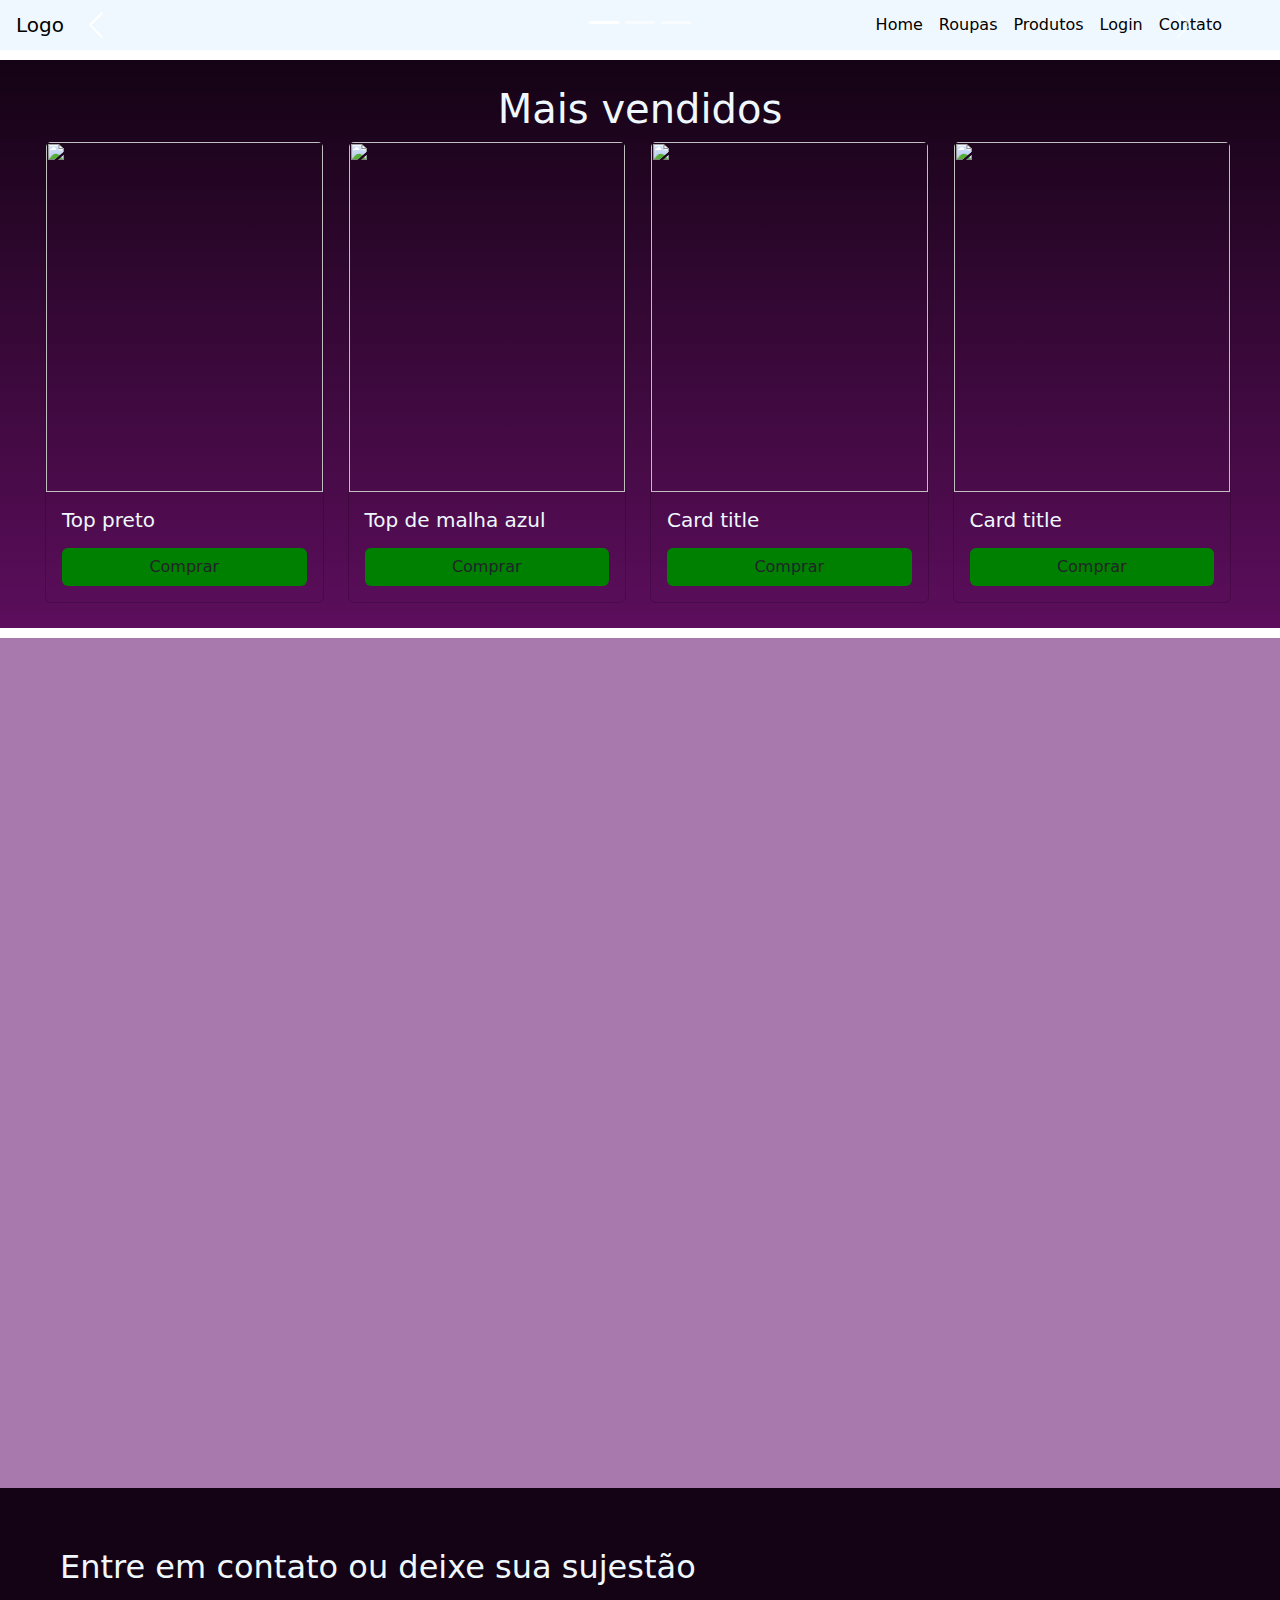
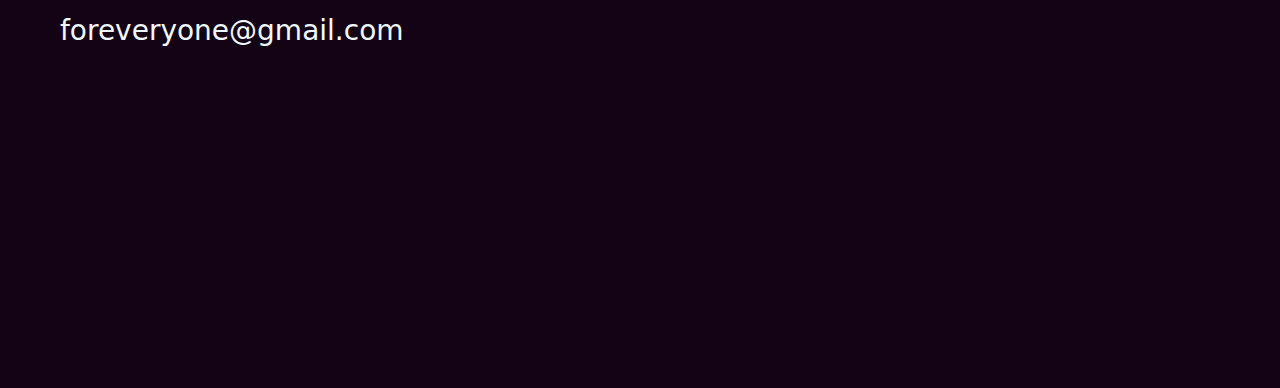
==== trabalho/tb.html @ eb897ae7 "Adicionando coisas no conteudo" ====
<!DOCTYPE html>
<html lang="pt-br">
<head>
    
    <title> Trabalho final </title>
    <link href="https://cdn.jsdelivr.net/npm/bootstrap@5.3.0/dist/css/bootstrap.min.css" rel="stylesheet" integrity="sha384-9ndCyUaIbzAi2FUVXJi0CjmCapSmO7SnpJef0486qhLnuZ2cdeRhO02iuK6FUUVM" crossorigin="anonymous">
    <link href="https://getbootstrap.com/docs/5.3/assets/css/docs.css" rel="stylesheet">
    <link rel="stylesheet" href="https://cdn.jsdelivr.net/npm/bootstrap@5.0.2/dist/css/bootstrap.min.css">
    <link rel="stylesheet" href="https://cdn.jsdelivr.net/npm/bootstrap-icons@1.10.5/font/bootstrap-icons.css">
    <link rel="stylesheet" href="tb.css">
</head>
<body>

    <!-- MENU E PARTE DE CIMA - MARCELLA -->

    <div class="Home" id="home">
        <div id="carouselExampleIndicators" class="carousel slide">
          <div class="carousel-indicators">
            <button type="button" data-bs-target="#carouselExampleIndicators" data-bs-slide-to="0" class="active" aria-current="true" aria-label="Slide 1"></button>
            <button type="button" data-bs-target="#carouselExampleIndicators" data-bs-slide-to="1" aria-label="Slide 2"></button>
            <button type="button" data-bs-target="#carouselExampleIndicators" data-bs-slide-to="2" aria-label="Slide 3"></button>
          </div>
          <div class="carousel-inner">
            <div class="carousel-item active">
              <img src="Fashion.png" class="d-block w-100" alt="">
            </div>
            <div class="carousel-item">
              <img src="Fashion2.png" class="d-block w-100" alt="">
            </div>
            <div class="carousel-item">
              <img src="Fashion3.png" class="d-block w-100" alt="">
            </div>
          </div>
          <button class="carousel-control-prev" type="button" data-bs-target="#carouselExampleIndicators" data-bs-slide="prev">
            <span class="carousel-control-prev-icon" aria-hidden="true"></span>
            <span class="visually-hidden">Previous</span>
          </button>
          <button class="carousel-control-next" type="button" data-bs-target="#carouselExampleIndicators" data-bs-slide="next">
            <span class="carousel-control-next-icon" aria-hidden="true"></span>
            <span class="visually-hidden">Next</span>
          </button>
        </div>
      </div>
    
        <!--Menu -->
        <nav class="barraP navbar navbar-expand-lg px-3">
          <a class="navbar-brand" href="">Logo</a>
          <div class="container">
    
            <button class="navbar-toggler" data-bs-toggle="collapse" data-bs-target="#menu-principal">
              <span class="navbar-toggler-icon"></span>
            </button>
    
            <div class="navbar-collapse collapse" id="menu-principal">
              <ul class="navbar-nav ms-auto">
    
                <li><a href="#home" class="nav-link">Home</a></li>
    
                <li><a href="#roupas" class="nav-link">Roupas</a></li>
    
                <li><a href="#produtos" class="nav-link">Produtos</a></li>
    
                <li><a href="" class="nav-link">Login</a></li>
    
                <li><a href="#contato" class="nav-link">Contato</a></li>
    
              </ul>
    
            </div>
          </div>
        </nav>
    
      <div class="roupas" id="roupas">
        <h1>Mais vendidos</h1>
        <div class="row">
    
          <div class="col col1">
            <div class="card">
              <img src="https://m.media-amazon.com/images/I/61tG9ENTd9L._AC_UL320_.jpg" class="card-img-top" alt="">
              <div class="card-body">
                <h5 class="card-title">Top preto</h5>
                <p class="card-text"></p>
                <a href="#" class="btn">Comprar</a>
              </div>
            </div>
          </div>
    
          <div class="col">
            <div class="card">
              <img src="https://m.media-amazon.com/images/I/61a74STKSxL._AC_UL320_.jpg" class="card-img-top" alt="">
              <div class="card-body">
                <h5 class="card-title">Top de malha azul</h5>
                <p class="card-text"></p>
                <a href="#" class="btn">Comprar</a>
              </div>
            </div>
          </div>
    
          <div class="col">
            <div class="card">
              <img src="https://amaroecp-res.cloudinary.com/image/upload/v1649812155/images/top-esportivo-com-regulador-mescla-02.jpg" class="card-img-top" alt="">
              <div class="card-body">
                <h5 class="card-title">Card title</h5>
                <p class="card-text"></p>
                <a href="#" class="btn">Comprar</a>
              </div>
            </div>
          </div>
    
          <div class="col">
            <div class="card">
              <img src="https://img.lojasrenner.com.br/item/549326083/large/6.jpg" class="card-img-top" alt="">
              <div class="card-body">
                <h5 class="card-title">Card title</h5>
                <p class="card-text"></p>
                <a href="#" class="btn">Comprar</a>
              </div>
            </div>
          </div>
    
        </div>
      </div>
    
      <div class="produtos" id="produtos">
    
      </div>
      <div class="contato" id="contato">
        <h2>Entre em contato ou deixe sua sujestão</h2>
        <h3>foreveryone@gmail.com</h3>
      </div>

    <!-- CONTEÚDO -->

        <!-- BOTAO -->

        <!-- CAROUSEL COM CARDS -->

    <!-- FOOTER/RODAPÉ -->

    <script src="https://cdn.jsdelivr.net/npm/bootstrap@5.0.2/dist/js/bootstrap.min.js"></script>
    <script src="tb.js"></script>
</body>
</html>
---- trabalho/tb.css ----
@import url('https://fonts.googleapis.com/css2?family=Playfair+Display:ital,wght@1,400;1,900&display=swap');

/* PARA TODA A PÁGINA */
/* :root{

} */


/* PARTE DE CIMA */

.barraP{
  height: 50px;
  position: fixed;
  top: 0;
  left: 0;
  width: 100%;
  background-color: aliceblue;
}
.Home img{
  margin-top: 50px;
  width: 100%;
}
.container a{
  color: #000000;
}
h1{
  text-align: center;
  color: aliceblue;
}
.roupas{
  margin: 10px 0 10px 0;
  padding: 25px;
  background-image: linear-gradient(to top, #5C0E5C, #140314);
}
.row{
  width: 100%;
}
.col1{
  margin-left: 20px;
}
.btn{
  width: 100%;
  background-color: green;
}
.card img{
  width: 100%;
  height: 350px;
}
.card{
  position: static;
  background-color: transparent;
  color: aliceblue;
}
.produtos{
  height: 850px;
  background-color: #a779ac;
}
.contato{
  background-color: #140314;
  height: 500px;
}
  .contato h2{
    padding-left: 60px;
    padding-top: 60px;
    color: aliceblue;
  }
  .contato h3{
    padding-left: 60px;
    padding-top: 20px;
    color: aliceblue;
  }

/* CONTEUDO */

    /* BOTAO */

    /* CAROUSEL  */

    /* CARD */

/* FOOTER */
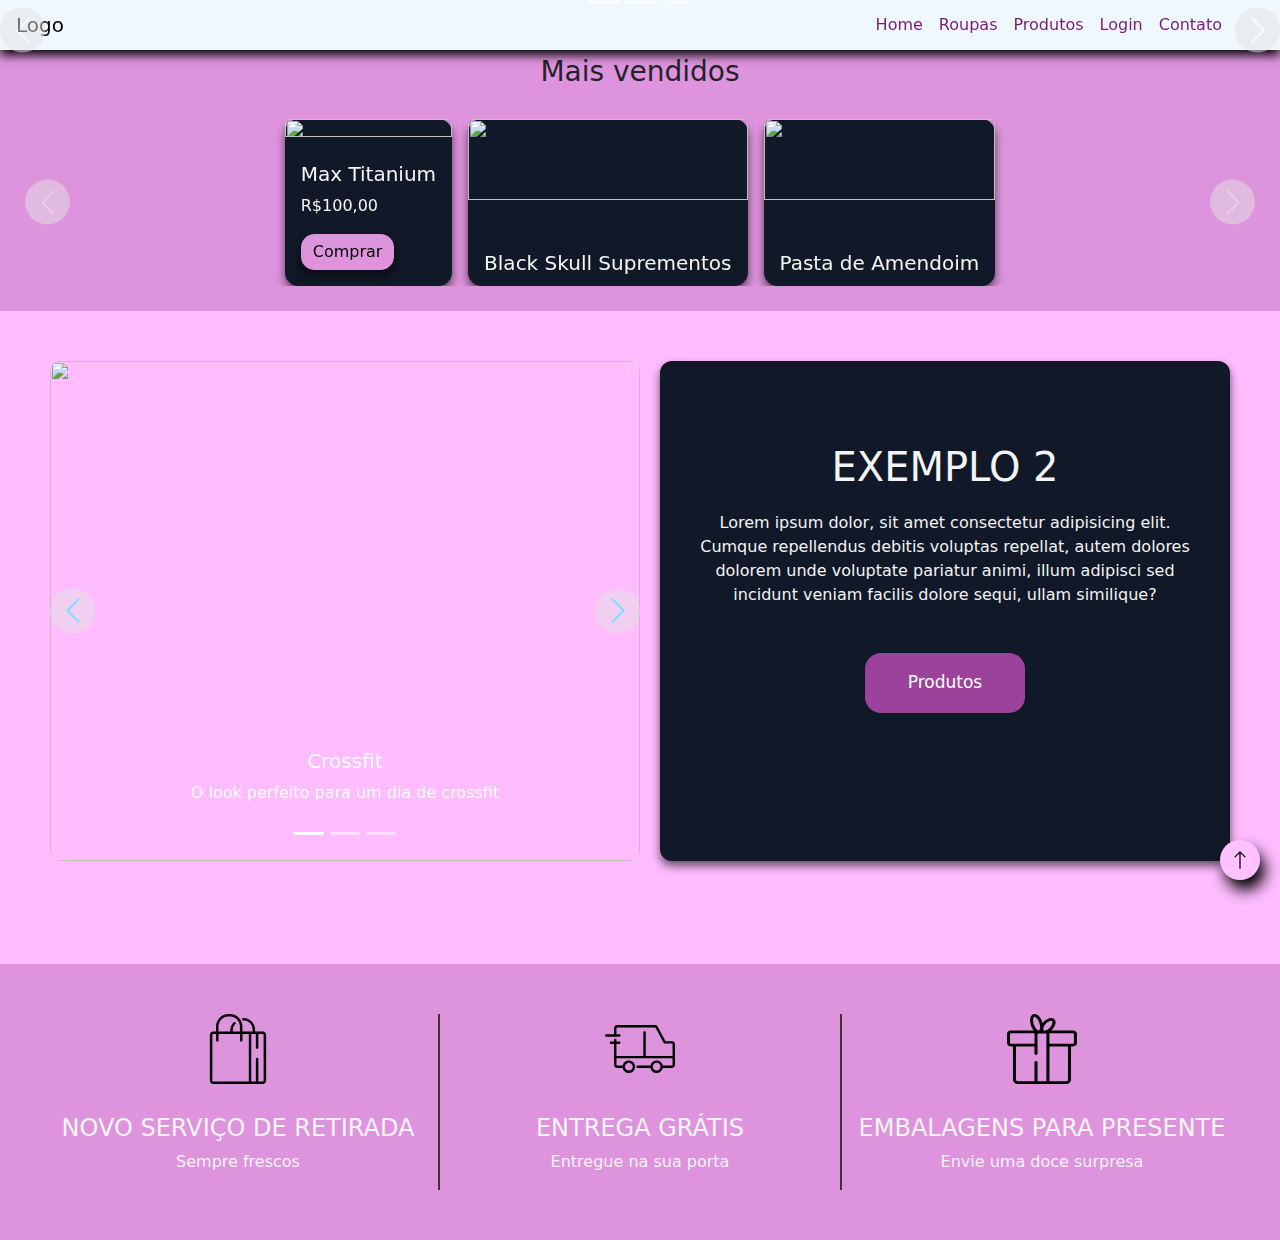
==== commit 5b668991: "Colocando as imagens na pasta" ====
--- a/trabalho/tb.html
+++ b/trabalho/tb.html
@@ -4,138 +4,319 @@
     
     <title> Trabalho final </title>
     <link href="https://cdn.jsdelivr.net/npm/bootstrap@5.3.0/dist/css/bootstrap.min.css" rel="stylesheet" integrity="sha384-9ndCyUaIbzAi2FUVXJi0CjmCapSmO7SnpJef0486qhLnuZ2cdeRhO02iuK6FUUVM" crossorigin="anonymous">
+    <link rel="stylesheet" href="tb.css">
+    <link href="https://cdn.jsdelivr.net/npm/bootstrap@5.3.0-alpha3/dist/css/bootstrap.min.css" rel="stylesheet">
     <link href="https://getbootstrap.com/docs/5.3/assets/css/docs.css" rel="stylesheet">
+    <script src="https://cdn.jsdelivr.net/npm/bootstrap@5.3.0-alpha3/dist/js/bootstrap.bundle.min.js"></script>
     <link rel="stylesheet" href="https://cdn.jsdelivr.net/npm/bootstrap@5.0.2/dist/css/bootstrap.min.css">
     <link rel="stylesheet" href="https://cdn.jsdelivr.net/npm/bootstrap-icons@1.10.5/font/bootstrap-icons.css">
     <link rel="stylesheet" href="tb.css">
+
+    
 </head>
 <body>
 
-    <!-- MENU E PARTE DE CIMA - MARCELLA -->
-
+<!-- HOME -->
     <div class="Home" id="home">
-        <div id="carouselExampleIndicators" class="carousel slide">
-          <div class="carousel-indicators">
-            <button type="button" data-bs-target="#carouselExampleIndicators" data-bs-slide-to="0" class="active" aria-current="true" aria-label="Slide 1"></button>
-            <button type="button" data-bs-target="#carouselExampleIndicators" data-bs-slide-to="1" aria-label="Slide 2"></button>
-            <button type="button" data-bs-target="#carouselExampleIndicators" data-bs-slide-to="2" aria-label="Slide 3"></button>
-          </div>
-          <div class="carousel-inner">
-            <div class="carousel-item active">
-              <img src="Fashion.png" class="d-block w-100" alt="">
-            </div>
-            <div class="carousel-item">
-              <img src="Fashion2.png" class="d-block w-100" alt="">
-            </div>
-            <div class="carousel-item">
-              <img src="Fashion3.png" class="d-block w-100" alt="">
-            </div>
-          </div>
-          <button class="carousel-control-prev" type="button" data-bs-target="#carouselExampleIndicators" data-bs-slide="prev">
-            <span class="carousel-control-prev-icon" aria-hidden="true"></span>
-            <span class="visually-hidden">Previous</span>
+      <div id="carouselExampleIndicators" class="carousel slide">
+        <div class="carousel-indicators">
+          <button type="button" data-bs-target="#carouselExampleIndicators" data-bs-slide-to="0" class="active" aria-current="true" aria-label="Slide 1"></button>
+          <button type="button" data-bs-target="#carouselExampleIndicators" data-bs-slide-to="1" aria-label="Slide 2"></button>
+          <button type="button" data-bs-target="#carouselExampleIndicators" data-bs-slide-to="2" aria-label="Slide 3"></button>
+        </div>
+        <div class="carousel-inner">
+          <div class="carousel-item active">
+            <img src="imagens/Fashion.png" class="d-block w-100" alt="">
+          </div>
+          <div class="carousel-item">
+            <img src="imagens/Fashion2.png" class="d-block w-100" alt="">
+          </div>
+          <div class="carousel-item">
+            <img src="imagens/Fashion3.png" class="d-block w-100" alt="">
+          </div>
+        </div>
+        <button class="carousel-control-prev" type="button" data-bs-target="#carouselExampleIndicators" data-bs-slide="prev">
+          <span class="carousel-control-prev-icon" aria-hidden="true"></span>
+          <span class="visually-hidden">Previous</span>
+        </button>
+        <button class="carousel-control-next" type="button" data-bs-target="#carouselExampleIndicators" data-bs-slide="next">
+          <span class="carousel-control-next-icon" aria-hidden="true"></span>
+          <span class="visually-hidden">Next</span>
+        </button>
+      </div>
+    </div>
+
+<!-- MENU  - MARCELLA -->
+
+      <nav class="barraP navbar navbar-expand-lg px-3">
+        <a class="navbar-brand" href="">Logo</a>
+        <div class="container">
+    
+          <button class="navbar-toggler" data-bs-toggle="collapse" data-bs-target="#menu-principal">
+            <span class="navbar-toggler-icon"></span>
           </button>
-          <button class="carousel-control-next" type="button" data-bs-target="#carouselExampleIndicators" data-bs-slide="next">
-            <span class="carousel-control-next-icon" aria-hidden="true"></span>
-            <span class="visually-hidden">Next</span>
-          </button>
+    
+          <div class="navbar-collapse collapse" id="menu-principal">
+            <ul class="navbar-nav ms-auto">
+    
+              <li><a href="#home" class="nav-link">Home</a></li>
+    
+              <li><a href="#roupas" class="nav-link">Roupas</a></li>
+    
+              <li><a href="#produtos" class="nav-link">Produtos</a></li>
+    
+              <li><a href="" class="nav-link">Login</a></li>
+    
+              <li><a href="#contato" class="nav-link">Contato</a></li>
+  
+            </ul>
+            
+          </div>
         </div>
-      </div>
-    
-        <!--Menu -->
-        <nav class="barraP navbar navbar-expand-lg px-3">
-          <a class="navbar-brand" href="">Logo</a>
-          <div class="container">
-    
-            <button class="navbar-toggler" data-bs-toggle="collapse" data-bs-target="#menu-principal">
-              <span class="navbar-toggler-icon"></span>
-            </button>
-    
-            <div class="navbar-collapse collapse" id="menu-principal">
-              <ul class="navbar-nav ms-auto">
-    
-                <li><a href="#home" class="nav-link">Home</a></li>
-    
-                <li><a href="#roupas" class="nav-link">Roupas</a></li>
-    
-                <li><a href="#produtos" class="nav-link">Produtos</a></li>
-    
-                <li><a href="" class="nav-link">Login</a></li>
-    
-                <li><a href="#contato" class="nav-link">Contato</a></li>
-    
-              </ul>
-    
-            </div>
-          </div>
-        </nav>
-    
-      <div class="roupas" id="roupas">
-        <h1>Mais vendidos</h1>
-        <div class="row">
-    
-          <div class="col col1">
-            <div class="card">
-              <img src="https://m.media-amazon.com/images/I/61tG9ENTd9L._AC_UL320_.jpg" class="card-img-top" alt="">
-              <div class="card-body">
-                <h5 class="card-title">Top preto</h5>
-                <p class="card-text"></p>
-                <a href="#" class="btn">Comprar</a>
+      </nav>
+
+<!-- PARTE DE CIMA - MARCELLA -->
+
+    <div class="roupas" id="roupas">
+        <div class="fala">
+            <h3>
+                Mais vendidos
+            </h3>
+        </div>
+        <div id="carouselExampleControls" class="carousel slide" data-ride="carousel">
+            <div class="carousel-inner">
+              <div class="carousel-item active">
+                <div class="cards-wrapper">
+                <div class="card">
+                  <img src="https://www.corpoevidasuplementos.com.br/images/products/full/8859-100-whey-sabor-baunilha-900g-max-titanium-e-ganhe-mascara.1629318354.jpg" class="card-img-top">
+                  <div class="card-body">
+                    <h5 class="card-title">Max Titanium</h5>
+                    <p class="card-text">R$100,00</p>
+                    <a href="#" class="btn btn-primary"> Comprar </a>
+                  </div>
+                </div>
+                <div class="card d-none d-md-block">
+                  <img src="https://cdn.awsli.com.br/600x700/2023/2023935/produto/190263009/d4bf9dc511.jpg" class="card-img-top">
+                  <div class="card-body">
+                    <h5 class="card-title">Black Skull Suprementos</h5>
+                    <p class="card-text">R$250,00</p>
+                    <a href="#" class="btn btn-primary">Comprar</a>
+                  </div>
+                </div>
+                <div class="card d-none d-md-block">
+                  <img src="https://www.gsuplementos.com.br/upload/growth-layout-personalizado/produto/1547/pasta-amendoim-chocolate-com-morango-growth-supplements.png" class="card-img-top">
+                  <div class="card-body">
+                    <h5 class="card-title">Pasta de Amendoim</h5>
+                    <p class="card-text">R$80,00</p>
+                    <a href="#" class="btn btn-primary">Comprar</a>
+                  </div>
+                </div>
+              </div>
+              </div>
+              <div class="carousel-item">
+                <div class="cards-wrapper">
+                  <div class="card">
+                    <img src="https://encrypted-tbn0.gstatic.com/images?q=tbn:ANd9GcSewsPIWDxWHXna8RNQEgGyYd2nMHO8w-oSpIb3iTFCBIBMYEWC2PNvsrxdRN4r2k30WR8&usqp=CAU" class="card-img-top">
+                    <div class="card-body">
+                      <h5 class="card-title">Card title</h5>
+                      <p class="card-text">Some quick example text to build on the card title and make up the bulk of the card's content.</p>
+                      <a href="#" class="btn btn-primary">Go somewhere</a>
+                    </div>
+                  </div>
+                  <div class="card d-none d-md-block">
+                    <img src="https://encrypted-tbn0.gstatic.com/images?q=tbn:ANd9GcSewsPIWDxWHXna8RNQEgGyYd2nMHO8w-oSpIb3iTFCBIBMYEWC2PNvsrxdRN4r2k30WR8&usqp=CAU" class="card-img-top" alt="...">
+                    <div class="card-body">
+                      <h5 class="card-title">Card title</h5>
+                      <p class="card-text">Some quick example text to build on the card title and make up the bulk of the card's content.</p>
+                      <a href="#" class="btn btn-primary">Go somewhere</a>
+                    </div>
+                  </div>
+                  <div class="card d-none d-md-block">
+                    <img src="https://www.google.com/url?sa=i&url=https%3A%2F%2Fweluvdisney.tumblr.com%2Fpost%2F159883550126%2Frequest-edna-mode-like-or-reblog-if-save&psig=AOvVaw1mNkpSdv7Nrsa-GYHwLvU0&ust=1687795772530000&source=images&cd=vfe&ved=0CBEQjRxqFwoTCOjFlK7n3v8CFQAAAAAdAAAAABAE" class="card-img-top" alt="...">
+                    <div class="card-body">
+                      <h5 class="card-title">Card title</h5>
+                      <p class="card-text">Some quick example text to build on the card title and make up the bulk of the card's content.</p>
+                      <a href="#" class="btn btn-primary">Go somewhere</a>
+                    </div>
+                  </div>
+                </div>
+              </div>
+              <div class="carousel-item">
+                <div class="cards-wrapper">
+                  <div class="card">
+                    <img src="https://www.google.com/url?sa=i&url=https%3A%2F%2Fweluvdisney.tumblr.com%2Fpost%2F159883550126%2Frequest-edna-mode-like-or-reblog-if-save&psig=AOvVaw1mNkpSdv7Nrsa-GYHwLvU0&ust=1687795772530000&source=images&cd=vfe&ved=0CBEQjRxqFwoTCOjFlK7n3v8CFQAAAAAdAAAAABAE" class="card-img-top" alt="...">
+                    <div class="card-body">
+                      <h5 class="card-title">Card title</h5>
+                      <p class="card-text">Some quick example text to build on the card title and make up the bulk of the card's content.</p>
+                      <a href="#" class="btn btn-primary">Go somewhere</a>
+                    </div>
+                  </div>
+                  <div class="card d-none d-md-block">
+                    <img src="https://www.google.com/url?sa=i&url=https%3A%2F%2Fweluvdisney.tumblr.com%2Fpost%2F159883550126%2Frequest-edna-mode-like-or-reblog-if-save&psig=AOvVaw1mNkpSdv7Nrsa-GYHwLvU0&ust=1687795772530000&source=images&cd=vfe&ved=0CBEQjRxqFwoTCOjFlK7n3v8CFQAAAAAdAAAAABAE" class="card-img-top" alt="...">
+                    <div class="card-body">
+                      <h5 class="card-title">Card title</h5>
+                      <p class="card-text">Some quick example text to build on the card title and make up the bulk of the card's content.</p>
+                      <a href="#" class="btn btn-primary">Go somewhere</a>
+                    </div>
+                  </div>
+                  <div class="card d-none d-md-block">
+                    <img src="https://www.google.com/url?sa=i&url=https%3A%2F%2Fweluvdisney.tumblr.com%2Fpost%2F159883550126%2Frequest-edna-mode-like-or-reblog-if-save&psig=AOvVaw1mNkpSdv7Nrsa-GYHwLvU0&ust=1687795772530000&source=images&cd=vfe&ved=0CBEQjRxqFwoTCOjFlK7n3v8CFQAAAAAdAAAAABAE" class="card-img-top" alt="...">
+                    <div class="card-body">
+                      <h5 class="card-title">Card title</h5>
+                      <p class="card-text">Some quick example text to build on the card title and make up the bulk of the card's content.</p>
+                      <a href="#" class="btn btn-primary">Go somewhere</a>
+                    </div>
+                  </div>
+                </div>
               </div>
             </div>
-          </div>
-    
+            <button class="carousel-control-prev" type="button" data-bs-target="#carouselExampleCaptions"
+                        data-bs-slide="prev">
+                        <svg xmlns="http://www.w3.org/2000/svg" width="30" height="30" fill="currentColor"
+                            class="bi bi-chevron-left" viewBox="0 0 16 16">
+                            <path fill-rule="evenodd"
+                                d="M11.354 1.646a.5.5 0 0 1 0 .708L5.707 8l5.647 5.646a.5.5 0 0 1-.708.708l-6-6a.5.5 0 0 1 0-.708l6-6a.5.5 0 0 1 .708 0z" />
+                        </svg>
+                        <span class="visually-hidden">Previous</span>
+                    </button>
+                    <button class="carousel-control-next" type="button" data-bs-target="#carouselExampleCaptions"
+                        data-bs-slide="next">
+                        <svg xmlns="http://www.w3.org/2000/svg" width="30" height="30" fill="currentColor"
+                            class="bi bi-chevron-right" viewBox="0 0 16 16">
+                            <path fill-rule="evenodd"
+                                d="M4.646 1.646a.5.5 0 0 1 .708 0l6 6a.5.5 0 0 1 0 .708l-6 6a.5.5 0 0 1-.708-.708L10.293 8 4.646 2.354a.5.5 0 0 1 0-.708z" />
+                        </svg>
+                        <span class="visually-hidden">Next</span>
+                    </button>
+          </div>
+          </div>
+    </div>
+
+<!-- CONTEÚDO - Juh e Fer -->
+
+    <div class="global" id="produtos">
+        <div class="crr" id="carousel4">
+            <div class="Cesquerdo">
+                <div id="carouselExampleCaptions" class="carousel slide carousel-fade" data-bs-ride="carousel">
+                    <div class="carousel-indicators">
+                        <button type="button" data-bs-target="#carouselExampleCaptions" data-bs-slide-to="0"
+                            class="active" aria-current="true" aria-label="Slide 1"></button>
+                        <button type="button" data-bs-target="#carouselExampleCaptions" data-bs-slide-to="1"
+                            aria-label="Slide 2"></button>
+                        <button type="button" data-bs-target="#carouselExampleCaptions" data-bs-slide-to="2"
+                            aria-label="Slide 3"></button>
+                    </div>
+                    <div class="carousel-inner">
+                        <div class="carousel-item active">
+                            <img src="https://projetos.sunstudio.com.br/blog-digitaletextil/wp-content/uploads/2018/03/roupas-para-crossfit-compra.jpg"
+                                class="d-block w-100">
+                            <div class="carousel-caption d-none d-md-block">
+                                <h5>Crossfit</h5>
+                                <p>O look perfeito para um dia de crossfit</p>
+                            </div>
+                        </div>
+                        <div class="carousel-item">
+                            <img src="https://img.ibxk.com.br/2023/02/20/20121605596075.jpg?ims=328x"
+                                class="d-block w-100">
+                            <div class="carousel-caption d-none d-md-block">
+                                <h5>Musculaçao</h5>
+                                <p>A perfeiçao da academia chegou.</p>
+                            </div>
+                        </div>
+                        <div class="carousel-item">
+                            <img src="https://www.lance.com.br/galerias/wp-content/uploads/2021/02/Camisa-Flamengo11-843x474.jpg"
+                                class="d-block w-100">
+                            <div class="carousel-caption d-none d-md-block">
+                                <h5>Futebol</h5>
+                                <p>Lindo com o manto do Flamengo.</p>
+                            </div>
+                        </div>
+                    </div>
+                    <button class="carousel-control-prev" type="button" data-bs-target="#carouselExampleCaptions"
+                        data-bs-slide="prev">
+                        <svg xmlns="http://www.w3.org/2000/svg" width="30" height="30" style="color: aqua;" fill="currentColor" class="bi bi-chevron-left" viewBox="0 0 16 16">
+                            <path fill-rule="evenodd" d="M11.354 1.646a.5.5 0 0 1 0 .708L5.707 8l5.647 5.646a.5.5 0 0 1-.708.708l-6-6a.5.5 0 0 1 0-.708l6-6a.5.5 0 0 1 .708 0z"/>
+                          </svg>
+                        <span class="visually-hidden">Previous</span>
+                    </button>
+                    <button class="carousel-control-next" type="button" data-bs-target="#carouselExampleCaptions"
+                        data-bs-slide="next">
+                        <svg xmlns="http://www.w3.org/2000/svg" width="30" height="30" fill="currentColor" style="color: aqua; background:transparent" class="bi bi-chevron-right" viewBox="0 0 16 16">
+                            <path fill-rule="evenodd" d="M4.646 1.646a.5.5 0 0 1 .708 0l6 6a.5.5 0 0 1 0 .708l-6 6a.5.5 0 0 1-.708-.708L10.293 8 4.646 2.354a.5.5 0 0 1 0-.708z"/>
+                          </svg>
+                        <span class="visually-hidden">Next</span>
+                    </button>
+                </div>
+            </div>
+
+ <!-- BOTAO -->
+            <div class="Cdireito">
+                <h1> EXEMPLO 2</h1>
+                <p>Lorem ipsum dolor, sit amet consectetur adipisicing elit. Cumque repellendus debitis voluptas
+                    repellat, autem dolores dolorem unde voluptate pariatur animi, illum adipisci sed incidunt veniam
+                    facilis dolore sequi, ullam similique?
+                </p>
+                <button>
+                    <a id="prod" href="cards.html">Produtos</a>
+                </button>
+            </div>
+        </div>    
+    </div>   
+<!-- Teste de icons  -->
+
+    <div class="icons">
+      <div class="row">
+          <div class="col" style="border-right: 2px solid rgba(41, 39, 39, 0.884);">
+            <svg preserveAspectRatio="xMidYMid meet"  width="70" height="70" data-bbox="32.5 16 135.2 168.1" xmlns="http://www.w3.org/2000/svg" viewBox="32.5 16 135.2 168.1" role="presentation" aria-hidden="true"><g>
+                <path d="M159.6 58.3h-18.4V54c0-13.7-9.6-25.4-22.8-28-1.7-.3-3.5-.5-5.3-.5-1.7 0-3 1.3-3 3s1.3 3 3 3c1.4 0 2.8.1 4.2.4 10.4 2 18 11.3 18 22.1v4.3h-24.5v-12c0-16.7-13.4-30.3-29.9-30.3h-3.6c-16.5 0-29.9 13.6-29.9 30.3v12h-7c-4.3 0-7.9 3.5-7.9 7.9v110c0 4.3 3.5 7.9 7.9 7.9h119.3c4.3 0 7.9-3.5 8-7.9v-110c-.3-4.4-3.8-7.9-8.1-7.9zm-106.3-12C53.3 32.9 64 22 77.2 22h3.6c13.2 0 23.9 10.9 23.9 24.3v12H87.4V56c0-6 2.3-11.7 6.5-15.9 1.2-1.2 1.2-3.1 0-4.2-1.2-1.2-3.1-1.2-4.2 0-5.3 5.4-8.2 12.5-8.2 20.1v2.2H53.3V46.3zM38.5 176.1V66.2c0-1 .8-1.9 1.9-1.9l7-.1v14.9c0 1.7 1.3 3 3 3s3-1.3 3-3V64.3h51.5v14.9c0 1.7 1.3 3 3 3s3-1.3 3-3V64.3h15.2V178H40.3c-1 0-1.8-.8-1.8-1.9zm123.1 0c-.1 1-.9 1.9-2 1.9H149v-53.7c0-1.7-1.3-3-3-3s-3 1.3-3 3V178h-11.1V64.3H143v32.4c0 1.7 1.3 3 3 3s3-1.3 3-3V64.3h10.6c1 0 1.9.8 2 1.9v109.9z"></path></g>
+            </svg>
+              <h4>NOVO SERVIÇO DE RETIRADA</h4>
+                  <p>Sempre frescos</p>
+          </div>
+          <div class="col" style="border-right: 2px solid rgba(41, 39, 39, 0.884);">
+            <svg preserveAspectRatio="xMidYMid meet" width="70" height="70" data-bbox="13.5 40.8 173 118.3" xmlns="http://www.w3.org/2000/svg" viewBox="13.5 40.8 173 118.3" role="presentation" aria-hidden="true">
+              <g>
+                  <path d="M179.7 80.6H163L144 45c-1.4-2.6-4-4.2-6.9-4.2H43.7c-4.4 0-7.9 3.7-7.9 8.2v14.7H16.5c-1.7 0-3 1.3-3 3s1.3 3 3 3h32.4c1.7 0 3-1.3 3-3s-1.3-3-3-3h-7.1V49c0-1.2.9-2.2 1.9-2.2h93.4c.6 0 1.3.4 1.6 1l20.7 38.7h20.3c.4 0 .8.5.8 1v29.6h-66.3v-58c0-1.7-1.3-3-3-3s-3 1.3-3 3v58H41.8V87.5h7.1c1.7 0 3-1.3 3-3s-1.3-3-3-3h-7.1v-3.8c0-1.7-1.3-3-3-3s-3 1.3-3 3v3.8h-7.6c-1.7 0-3 1.3-3 3s1.3 3 3 3h7.6v51.1c0 4.5 3.5 8.1 7.9 8.1h13.5c1.4 7.1 7.7 12.4 15.2 12.4 8.5 0 15.5-7 15.5-15.5s-7-15.5-15.5-15.5c-7.6 0-13.9 5.4-15.2 12.6H43.7c-1 0-1.9-1-1.9-2.1v-15.5h138.7v15.5c0 1.2-.8 2.1-1.9 2.1h-22.3c-1.4-7.2-7.7-12.6-15.2-12.6-7.6 0-13.9 5.4-15.2 12.6H94c-1.7 0-3 1.3-3 3s1.3 3 3 3h31.9c1.4 7.1 7.7 12.4 15.2 12.4 7.5 0 13.7-5.3 15.2-12.4h22.3c4.3 0 7.9-3.7 7.9-8.1v-51c0-3.9-3.1-7-6.8-7zM72.4 134.2c5.2 0 9.5 4.3 9.5 9.5s-4.3 9.5-9.5 9.5-9.5-4.3-9.5-9.5 4.2-9.5 9.5-9.5zm68.7 19c-5.2 0-9.5-4.3-9.5-9.5s4.3-9.5 9.5-9.5 9.5 4.3 9.5 9.5-4.3 9.5-9.5 9.5z"></path>
+              </g>
+          </svg>
+              <h4>ENTREGA GRÁTIS</h4>
+              <p>Entregue na sua porta</p>
+          </div>
           <div class="col">
-            <div class="card">
-              <img src="https://m.media-amazon.com/images/I/61a74STKSxL._AC_UL320_.jpg" class="card-img-top" alt="">
-              <div class="card-body">
-                <h5 class="card-title">Top de malha azul</h5>
-                <p class="card-text"></p>
-                <a href="#" class="btn">Comprar</a>
-              </div>
-            </div>
-          </div>
-    
-          <div class="col">
-            <div class="card">
-              <img src="https://amaroecp-res.cloudinary.com/image/upload/v1649812155/images/top-esportivo-com-regulador-mescla-02.jpg" class="card-img-top" alt="">
-              <div class="card-body">
-                <h5 class="card-title">Card title</h5>
-                <p class="card-text"></p>
-                <a href="#" class="btn">Comprar</a>
-              </div>
-            </div>
-          </div>
-    
-          <div class="col">
-            <div class="card">
-              <img src="https://img.lojasrenner.com.br/item/549326083/large/6.jpg" class="card-img-top" alt="">
-              <div class="card-body">
-                <h5 class="card-title">Card title</h5>
-                <p class="card-text"></p>
-                <a href="#" class="btn">Comprar</a>
-              </div>
-            </div>
-          </div>
-    
-        </div>
+            <svg preserveAspectRatio="none" width="70" height="70" data-bbox="31 23.534 138.1 152.966" xmlns="http://www.w3.org/2000/svg" viewBox="31 23.534 138.1 152.966" role="presentation" aria-hidden="true">
+              <g>
+                  <path d="M161.6 59.8h-43.7c1.1-1.1 2.3-2.3 3.3-3.7 4.1-5.4 6.2-11.4 5.5-16.2-.4-2.6-1.5-4.7-3.3-6.1-5.4-4-14.4-.5-21 8.1-.4.5-.7 1-1 1.5-.2-.6-.3-1.3-.5-1.9-3.5-12-11-19.5-17.4-17.7-2 .6-3.7 2-4.9 4.1-2.5 4.5-2.7 12.2-.5 20 1.4 4.8 3.4 8.9 5.8 11.9H38.4c-4.1 0-7.4 3.3-7.4 7.4V87c0 4.1 3.3 7.4 7.4 7.4h4.4v72c0 5.7 4.3 10.1 9.8 10.1h94.9c5.5 0 9.8-4.4 9.8-10.1v-72h4.4c4.1 0 7.4-3.3 7.4-7.4V67.2c-.1-4.1-3.4-7.4-7.5-7.4zm-54.5-14.2c4.9-6.4 10.7-8.4 12.6-6.9.5.4.9 1.1 1 2.1.4 3.1-1.3 7.7-4.3 11.8-3.6 4.7-7.8 7.1-10.5 7.3h-1c-.5-.1-.9-.2-1.2-.4-.5-.4-.9-1.1-1-2.1-.4-3.2 1.3-7.8 4.4-11.8zm-23.3.6c-2-7.1-1.5-12.8-.1-15.4.3-.5.7-1.1 1.3-1.3.1 0 .3-.1.4-.1 2.4 0 7.1 5 9.5 13.6 2 7.1 1.5 12.8.1 15.4-.3.5-.7 1.1-1.3 1.3h-.5c-2.3 0-6.9-5-9.4-13.5zM37 87V67.2c0-.8.6-1.4 1.4-1.4h46.9v22.6H38.4c-.8 0-1.4-.6-1.4-1.4zm54.2 83.5v-41.3c0-1.7-1.3-3-3-3s-3 1.3-3 3v41.3H52.5c-2.1 0-3.8-1.8-3.8-4.1v-72h36.5v15.7c0 1.7 1.3 3 3 3s3-1.3 3-3V65.9h17.5v104.6H91.2zm60.1-4.1c0 2.3-1.7 4.1-3.8 4.1h-32.7V94.4h36.5v72zM163 87c0 .8-.6 1.4-1.4 1.4h-46.9V65.8h46.9c.8 0 1.4.6 1.4 1.4V87z"></path>
+              </g>
+          </svg>
+              <h4>EMBALAGENS PARA PRESENTE</h4>
+              <p>Envie uma doce surpresa</p>
+          </div>
       </div>
-    
-      <div class="produtos" id="produtos">
-    
-      </div>
-      <div class="contato" id="contato">
-        <h2>Entre em contato ou deixe sua sujestão</h2>
-        <h3>foreveryone@gmail.com</h3>
-      </div>
-
-    <!-- CONTEÚDO -->
-
-        <!-- BOTAO -->
-
-        <!-- CAROUSEL COM CARDS -->
-
-    <!-- FOOTER/RODAPÉ -->
+  </div>
+    
+<!-- OUTRO CAROUSEL COM CARDS -->
+
+<!-- FOOTER/RODAPÉ -->
+
+                     <!-- ========== VOLTAR AO TOPO ========== -->
+
+     <a id="link_topo" href=#home" class="botao-control-top btn-fixed"><svg xmlns="http://www.w3.org/2000/svg"
+        width="20" height="20" fill="currentColor" class="bi bi-arrow-up" viewBox="0 0 16 16">
+        <path fill-rule="evenodd"
+            d="M8 15a.5.5 0 0 0 .5-.5V2.707l3.146 3.147a.5.5 0 0 0 .708-.708l-4-4a.5.5 0 0 0-.708 0l-4 4a.5.5 0 1 0 .708.708L7.5 2.707V14.5a.5.5 0 0 0 .5.5z" />
+    </svg></i></a>
+
+<script>
+    const botao = document.querySelector(".btn-fixed");
+
+    window.addEventListener("scroll", function (event) {
+        if (window.scrolly == 0) {
+            botao.classList.remove("visible");
+        } else {
+            botao.classList.add("visible");
+        }
+    })
+</script>
 
     <script src="https://cdn.jsdelivr.net/npm/bootstrap@5.0.2/dist/js/bootstrap.min.js"></script>
     <script src="tb.js"></script>
--- a/trabalho/tb.css
+++ b/trabalho/tb.css
@@ -1,12 +1,17 @@
+/* PARTE DE CIMA */
+
 @import url('https://fonts.googleapis.com/css2?family=Playfair+Display:ital,wght@1,400;1,900&display=swap');
 
 /* PARA TODA A PÁGINA */
-/* :root{
-
-} */
-
-
-/* PARTE DE CIMA */
+:root{
+    --prim: #791979;
+    --second: #9b429a;
+    --tri: #bc6abc;
+    --for: #de93dd;
+    --five: #ffbcff;
+    --extra: #ffc2ff;
+    --tras:#111827;
+}
 
 .barraP{
   height: 50px;
@@ -16,66 +21,204 @@
   width: 100%;
   background-color: aliceblue;
 }
-.Home img{
-  margin-top: 50px;
-  width: 100%;
+.Home{
+    margin-top: 30px;
+       
 }
 .container a{
-  color: #000000;
-}
-h1{
+    color: var(--prim);
+}
+
+/* CARD DA MARCELLA */
+
+.roupas{
+    padding: 25px;
+    background-color: var(--for);
+}
+
+    .roupas .card{
+        box-shadow: 0 5px 10px rgba(0,0,0,.6);
+        border-radius: 0.85rem;
+        background-color: rgba(17, 24, 39, 1);
+        color: whitesmoke;
+    }
+        .roupas .fala {
+            text-align: center;
+            margin-bottom: 30px;
+        }
+            .roupas .btn{
+                background-color: var(--for);
+                color: #000000;
+                box-shadow: 0 5px 10px rgba(0,0,0,.6);
+                border-radius: 0.85rem;
+                border: none;
+            }
+              .roupas img{
+                height: 70%;
+                
+              }
+/* MENU  */
+nav{
+    box-shadow: 0px 5px 10px black;
+}
+
+
+/* CONTEUDO - Júlia e Fernanda */
+
+.global{
+    display: flex;
+    flex-direction: column;
+    margin: 0px;
+    padding: 50px;
+    padding-bottom: 3px;
+    background-color: var(--five);
+  }
+    .crr{
+      display: grid;
+      flex-direction: row;
+      grid-template-columns: 50% 50%;
+      grid-template-rows: 300px 300px;
+      grid-template-areas: Esquerdgrid Direitogrid;
+      column-gap: 20px;
+      
+    }
+
+#carouselExampleSlidesOnly{
+    margin-bottom: 30px;
+    border-radius: 0.75rem;
+    background-color: rgba(17, 24, 39, 1);
+    box-shadow: 0 5px 10px rgba(0,0,0,.6);
+  }
+    #carouselExampleSlidesOnly img{
+      height: 500px;
+      border-radius: 0.65rem;
+      width: 400px;
+    }
+  
+  
+      /* LADO ESCRITO */
+          .Cdireito{
+            display: Direitogrid;
+            border-radius: 0.75rem;
+            background-color: var(--tras);
+            padding: 2rem;
+            color: rgba(243, 244, 246, 1);
+            box-shadow: 0 5px 10px rgba(0,0,0,.6);
+            text-align:center;
+            height: 500px;
+            margin-right: 20px;
+          }
+              .Cdireito h1{
+                margin-top: 50px;
+                margin-bottom: 20px;
+              }
+                .Cdireito button{
+                  margin-top: 30px;
+                }
+                  .Cdireito a{
+                    text-decoration: none;
+                    color: #fff;
+                    font-size: 17px;
+                  }
+  
+          .Cesquerdo{
+            display: Esquerdgrid;
+          }
+            .Cesquerdo img{
+              height: 500px;
+              border-radius: 0.65rem;
+            }
+  
+/* BOTÃO */
+
+      .Cdireito button {
+        width: 160px;
+        height: 60px;
+        cursor: pointer;
+        color: #fff;
+        font-size: 17px;
+        border-radius: 1rem;
+        border: none;
+        position: relative;
+        background: var(--second);
+        transition: 0.1s;
+      }
+  
+      .Cdireito button::after {
+        content: '';
+        width: 100%;
+        height: 100%;
+        background-image: radial-gradient( circle farthest-corner at 10% 20%,  rgba(255,94,247,1) 17.8%, rgba(2,245,255,1) 100.2% );
+        filter: blur(15px);
+        z-index: -1;
+        position: absolute;
+        left: 0;
+        top: 0;
+      }
+  
+      .Cdireito button:active {
+        transform: scale(1.5) rotate(3deg);
+        background: radial-gradient( circle farthest-corner at 10% 20%,  rgba(255,94,247,1) 17.8%, rgba(2,245,255,1) 100.2% );
+        transition: 0.9s;
+      }
+
+/* CARD */
+
+.cards-wrapper {
+    display: flex;
+    justify-content: center;
+  }
+  .card img {
+    max-width: 100%;
+    max-height: 100%;
+  }
+  .card {
+    margin: 0 0.5em;
+    box-shadow: 2px 6px 8px 0 rgba(22, 22, 26, 0.18);
+    border: none;
+    border-radius: 0;
+  }
+
+  .carousel-control-prev,
+  .carousel-control-next {
+    background-color: #e1e1e1;
+    width: 5vh;
+    height: 5vh;
+    border-radius: 50%;
+    top: 50%;
+    transform: translateY(-50%);
+  }
+
+/* TESTE DE ICON */
+
+.icons{
   text-align: center;
-  color: aliceblue;
-}
-.roupas{
-  margin: 10px 0 10px 0;
-  padding: 25px;
-  background-image: linear-gradient(to top, #5C0E5C, #140314);
-}
-.row{
-  width: 100%;
-}
-.col1{
-  margin-left: 20px;
-}
-.btn{
-  width: 100%;
-  background-color: green;
-}
-.card img{
-  width: 100%;
-  height: 350px;
-}
-.card{
-  position: static;
-  background-color: transparent;
-  color: aliceblue;
-}
-.produtos{
-  height: 850px;
-  background-color: #a779ac;
-}
-.contato{
-  background-color: #140314;
-  height: 500px;
-}
-  .contato h2{
-    padding-left: 60px;
-    padding-top: 60px;
-    color: aliceblue;
-  }
-  .contato h3{
-    padding-left: 60px;
-    padding-top: 20px;
-    color: aliceblue;
-  }
-
-/* CONTEUDO */
-
-    /* BOTAO */
-
-    /* CAROUSEL  */
-
-    /* CARD */
+  background-color: var(--for);
+  padding: 50px;
+  color: whitesmoke;
+}
+.icons h4{
+  margin-top: 30px;
+}
+
 
 /* FOOTER */
+
+/* Voltar ao topo */
+
+.botao-control-top {
+    text-decoration: none;
+    color: black;
+    background-color: var(--extra);
+    padding: 10px;
+    position: fixed;
+    right: 20px;
+    bottom: 20px;
+    box-shadow: 5px 10px 15px black;
+    border-radius: 50%;
+    display: flex;
+    justify-content: center;
+    align-items: center;
+  }
+
+  
--- a/trabalho/tb.css
+++ b/trabalho/tb.css
@@ -1,12 +1,17 @@
+/* PARTE DE CIMA */
+
 @import url('https://fonts.googleapis.com/css2?family=Playfair+Display:ital,wght@1,400;1,900&display=swap');
 
 /* PARA TODA A PÁGINA */
-/* :root{
-
-} */
-
-
-/* PARTE DE CIMA */
+:root{
+    --prim: #791979;
+    --second: #9b429a;
+    --tri: #bc6abc;
+    --for: #de93dd;
+    --five: #ffbcff;
+    --extra: #ffc2ff;
+    --tras:#111827;
+}
 
 .barraP{
   height: 50px;
@@ -16,66 +21,204 @@
   width: 100%;
   background-color: aliceblue;
 }
-.Home img{
-  margin-top: 50px;
-  width: 100%;
+.Home{
+    margin-top: 30px;
+       
 }
 .container a{
-  color: #000000;
-}
-h1{
+    color: var(--prim);
+}
+
+/* CARD DA MARCELLA */
+
+.roupas{
+    padding: 25px;
+    background-color: var(--for);
+}
+
+    .roupas .card{
+        box-shadow: 0 5px 10px rgba(0,0,0,.6);
+        border-radius: 0.85rem;
+        background-color: rgba(17, 24, 39, 1);
+        color: whitesmoke;
+    }
+        .roupas .fala {
+            text-align: center;
+            margin-bottom: 30px;
+        }
+            .roupas .btn{
+                background-color: var(--for);
+                color: #000000;
+                box-shadow: 0 5px 10px rgba(0,0,0,.6);
+                border-radius: 0.85rem;
+                border: none;
+            }
+              .roupas img{
+                height: 70%;
+                
+              }
+/* MENU  */
+nav{
+    box-shadow: 0px 5px 10px black;
+}
+
+
+/* CONTEUDO - Júlia e Fernanda */
+
+.global{
+    display: flex;
+    flex-direction: column;
+    margin: 0px;
+    padding: 50px;
+    padding-bottom: 3px;
+    background-color: var(--five);
+  }
+    .crr{
+      display: grid;
+      flex-direction: row;
+      grid-template-columns: 50% 50%;
+      grid-template-rows: 300px 300px;
+      grid-template-areas: Esquerdgrid Direitogrid;
+      column-gap: 20px;
+      
+    }
+
+#carouselExampleSlidesOnly{
+    margin-bottom: 30px;
+    border-radius: 0.75rem;
+    background-color: rgba(17, 24, 39, 1);
+    box-shadow: 0 5px 10px rgba(0,0,0,.6);
+  }
+    #carouselExampleSlidesOnly img{
+      height: 500px;
+      border-radius: 0.65rem;
+      width: 400px;
+    }
+  
+  
+      /* LADO ESCRITO */
+          .Cdireito{
+            display: Direitogrid;
+            border-radius: 0.75rem;
+            background-color: var(--tras);
+            padding: 2rem;
+            color: rgba(243, 244, 246, 1);
+            box-shadow: 0 5px 10px rgba(0,0,0,.6);
+            text-align:center;
+            height: 500px;
+            margin-right: 20px;
+          }
+              .Cdireito h1{
+                margin-top: 50px;
+                margin-bottom: 20px;
+              }
+                .Cdireito button{
+                  margin-top: 30px;
+                }
+                  .Cdireito a{
+                    text-decoration: none;
+                    color: #fff;
+                    font-size: 17px;
+                  }
+  
+          .Cesquerdo{
+            display: Esquerdgrid;
+          }
+            .Cesquerdo img{
+              height: 500px;
+              border-radius: 0.65rem;
+            }
+  
+/* BOTÃO */
+
+      .Cdireito button {
+        width: 160px;
+        height: 60px;
+        cursor: pointer;
+        color: #fff;
+        font-size: 17px;
+        border-radius: 1rem;
+        border: none;
+        position: relative;
+        background: var(--second);
+        transition: 0.1s;
+      }
+  
+      .Cdireito button::after {
+        content: '';
+        width: 100%;
+        height: 100%;
+        background-image: radial-gradient( circle farthest-corner at 10% 20%,  rgba(255,94,247,1) 17.8%, rgba(2,245,255,1) 100.2% );
+        filter: blur(15px);
+        z-index: -1;
+        position: absolute;
+        left: 0;
+        top: 0;
+      }
+  
+      .Cdireito button:active {
+        transform: scale(1.5) rotate(3deg);
+        background: radial-gradient( circle farthest-corner at 10% 20%,  rgba(255,94,247,1) 17.8%, rgba(2,245,255,1) 100.2% );
+        transition: 0.9s;
+      }
+
+/* CARD */
+
+.cards-wrapper {
+    display: flex;
+    justify-content: center;
+  }
+  .card img {
+    max-width: 100%;
+    max-height: 100%;
+  }
+  .card {
+    margin: 0 0.5em;
+    box-shadow: 2px 6px 8px 0 rgba(22, 22, 26, 0.18);
+    border: none;
+    border-radius: 0;
+  }
+
+  .carousel-control-prev,
+  .carousel-control-next {
+    background-color: #e1e1e1;
+    width: 5vh;
+    height: 5vh;
+    border-radius: 50%;
+    top: 50%;
+    transform: translateY(-50%);
+  }
+
+/* TESTE DE ICON */
+
+.icons{
   text-align: center;
-  color: aliceblue;
-}
-.roupas{
-  margin: 10px 0 10px 0;
-  padding: 25px;
-  background-image: linear-gradient(to top, #5C0E5C, #140314);
-}
-.row{
-  width: 100%;
-}
-.col1{
-  margin-left: 20px;
-}
-.btn{
-  width: 100%;
-  background-color: green;
-}
-.card img{
-  width: 100%;
-  height: 350px;
-}
-.card{
-  position: static;
-  background-color: transparent;
-  color: aliceblue;
-}
-.produtos{
-  height: 850px;
-  background-color: #a779ac;
-}
-.contato{
-  background-color: #140314;
-  height: 500px;
-}
-  .contato h2{
-    padding-left: 60px;
-    padding-top: 60px;
-    color: aliceblue;
-  }
-  .contato h3{
-    padding-left: 60px;
-    padding-top: 20px;
-    color: aliceblue;
-  }
-
-/* CONTEUDO */
-
-    /* BOTAO */
-
-    /* CAROUSEL  */
-
-    /* CARD */
+  background-color: var(--for);
+  padding: 50px;
+  color: whitesmoke;
+}
+.icons h4{
+  margin-top: 30px;
+}
+
 
 /* FOOTER */
+
+/* Voltar ao topo */
+
+.botao-control-top {
+    text-decoration: none;
+    color: black;
+    background-color: var(--extra);
+    padding: 10px;
+    position: fixed;
+    right: 20px;
+    bottom: 20px;
+    box-shadow: 5px 10px 15px black;
+    border-radius: 50%;
+    display: flex;
+    justify-content: center;
+    align-items: center;
+  }
+
+  
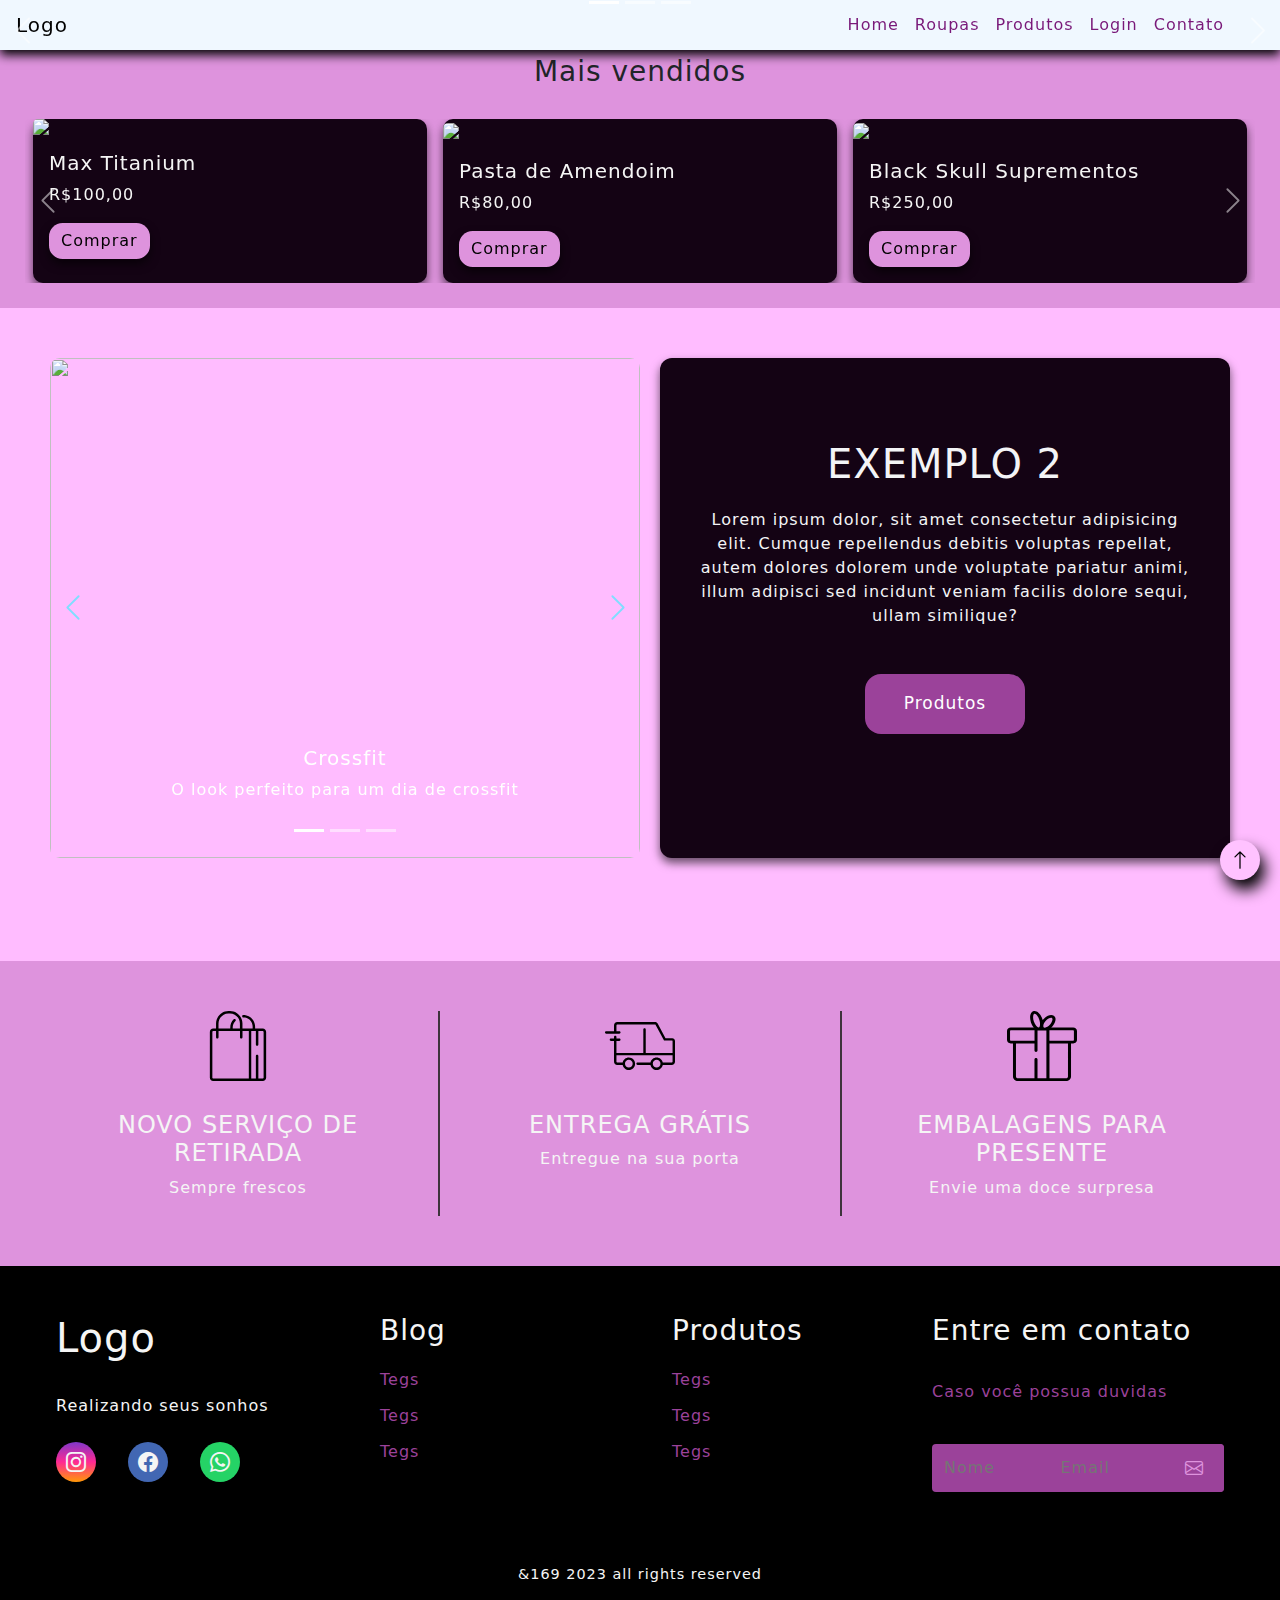
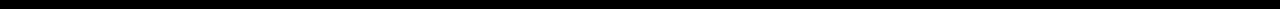
==== commit a827be52: "Footer completo" ====
--- a/trabalho/tb.html
+++ b/trabalho/tb.html
@@ -46,34 +46,6 @@
       </div>
     </div>
 
-<!-- MENU  - MARCELLA -->
-
-      <nav class="barraP navbar navbar-expand-lg px-3">
-        <a class="navbar-brand" href="">Logo</a>
-        <div class="container">
-    
-          <button class="navbar-toggler" data-bs-toggle="collapse" data-bs-target="#menu-principal">
-            <span class="navbar-toggler-icon"></span>
-          </button>
-    
-          <div class="navbar-collapse collapse" id="menu-principal">
-            <ul class="navbar-nav ms-auto">
-    
-              <li><a href="#home" class="nav-link">Home</a></li>
-    
-              <li><a href="#roupas" class="nav-link">Roupas</a></li>
-    
-              <li><a href="#produtos" class="nav-link">Produtos</a></li>
-    
-              <li><a href="" class="nav-link">Login</a></li>
-    
-              <li><a href="#contato" class="nav-link">Contato</a></li>
-  
-            </ul>
-            
-          </div>
-        </div>
-      </nav>
 
 <!-- PARTE DE CIMA - MARCELLA -->
 
@@ -96,18 +68,19 @@
                   </div>
                 </div>
                 <div class="card d-none d-md-block">
-                  <img src="https://cdn.awsli.com.br/600x700/2023/2023935/produto/190263009/d4bf9dc511.jpg" class="card-img-top">
-                  <div class="card-body">
-                    <h5 class="card-title">Black Skull Suprementos</h5>
-                    <p class="card-text">R$250,00</p>
-                    <a href="#" class="btn btn-primary">Comprar</a>
-                  </div>
-                </div>
-                <div class="card d-none d-md-block">
                   <img src="https://www.gsuplementos.com.br/upload/growth-layout-personalizado/produto/1547/pasta-amendoim-chocolate-com-morango-growth-supplements.png" class="card-img-top">
                   <div class="card-body">
                     <h5 class="card-title">Pasta de Amendoim</h5>
                     <p class="card-text">R$80,00</p>
+                    <a href="#" class="btn btn-primary">Comprar</a>
+                  </div>
+                </div>
+                <div class="card d-none d-md-block">
+                  <img src="https://cdn.awsli.com.br/600x700/2023/2023935/produto/190263009/d4bf9dc511.jpg" class="card-img-top">
+
+                  <div class="card-body">
+                    <h5 class="card-title">Black Skull Suprementos</h5>
+                    <p class="card-text">R$250,00</p>
                     <a href="#" class="btn btn-primary">Comprar</a>
                   </div>
                 </div>
@@ -216,7 +189,7 @@
                             </div>
                         </div>
                         <div class="carousel-item">
-                            <img src="https://img.ibxk.com.br/2023/02/20/20121605596075.jpg?ims=328x"
+                            <img src="https://img.olhardigital.com.br/wp-content/uploads/2021/08/shutterstock_1861917607.jpg"
                                 class="d-block w-100">
                             <div class="carousel-caption d-none d-md-block">
                                 <h5>Musculaçao</h5>
@@ -264,47 +237,146 @@
     </div>   
 <!-- Teste de icons  -->
 
-    <div class="icons">
-      <div class="row">
-          <div class="col" style="border-right: 2px solid rgba(41, 39, 39, 0.884);">
-            <svg preserveAspectRatio="xMidYMid meet"  width="70" height="70" data-bbox="32.5 16 135.2 168.1" xmlns="http://www.w3.org/2000/svg" viewBox="32.5 16 135.2 168.1" role="presentation" aria-hidden="true"><g>
-                <path d="M159.6 58.3h-18.4V54c0-13.7-9.6-25.4-22.8-28-1.7-.3-3.5-.5-5.3-.5-1.7 0-3 1.3-3 3s1.3 3 3 3c1.4 0 2.8.1 4.2.4 10.4 2 18 11.3 18 22.1v4.3h-24.5v-12c0-16.7-13.4-30.3-29.9-30.3h-3.6c-16.5 0-29.9 13.6-29.9 30.3v12h-7c-4.3 0-7.9 3.5-7.9 7.9v110c0 4.3 3.5 7.9 7.9 7.9h119.3c4.3 0 7.9-3.5 8-7.9v-110c-.3-4.4-3.8-7.9-8.1-7.9zm-106.3-12C53.3 32.9 64 22 77.2 22h3.6c13.2 0 23.9 10.9 23.9 24.3v12H87.4V56c0-6 2.3-11.7 6.5-15.9 1.2-1.2 1.2-3.1 0-4.2-1.2-1.2-3.1-1.2-4.2 0-5.3 5.4-8.2 12.5-8.2 20.1v2.2H53.3V46.3zM38.5 176.1V66.2c0-1 .8-1.9 1.9-1.9l7-.1v14.9c0 1.7 1.3 3 3 3s3-1.3 3-3V64.3h51.5v14.9c0 1.7 1.3 3 3 3s3-1.3 3-3V64.3h15.2V178H40.3c-1 0-1.8-.8-1.8-1.9zm123.1 0c-.1 1-.9 1.9-2 1.9H149v-53.7c0-1.7-1.3-3-3-3s-3 1.3-3 3V178h-11.1V64.3H143v32.4c0 1.7 1.3 3 3 3s3-1.3 3-3V64.3h10.6c1 0 1.9.8 2 1.9v109.9z"></path></g>
-            </svg>
-              <h4>NOVO SERVIÇO DE RETIRADA</h4>
-                  <p>Sempre frescos</p>
-          </div>
-          <div class="col" style="border-right: 2px solid rgba(41, 39, 39, 0.884);">
-            <svg preserveAspectRatio="xMidYMid meet" width="70" height="70" data-bbox="13.5 40.8 173 118.3" xmlns="http://www.w3.org/2000/svg" viewBox="13.5 40.8 173 118.3" role="presentation" aria-hidden="true">
-              <g>
-                  <path d="M179.7 80.6H163L144 45c-1.4-2.6-4-4.2-6.9-4.2H43.7c-4.4 0-7.9 3.7-7.9 8.2v14.7H16.5c-1.7 0-3 1.3-3 3s1.3 3 3 3h32.4c1.7 0 3-1.3 3-3s-1.3-3-3-3h-7.1V49c0-1.2.9-2.2 1.9-2.2h93.4c.6 0 1.3.4 1.6 1l20.7 38.7h20.3c.4 0 .8.5.8 1v29.6h-66.3v-58c0-1.7-1.3-3-3-3s-3 1.3-3 3v58H41.8V87.5h7.1c1.7 0 3-1.3 3-3s-1.3-3-3-3h-7.1v-3.8c0-1.7-1.3-3-3-3s-3 1.3-3 3v3.8h-7.6c-1.7 0-3 1.3-3 3s1.3 3 3 3h7.6v51.1c0 4.5 3.5 8.1 7.9 8.1h13.5c1.4 7.1 7.7 12.4 15.2 12.4 8.5 0 15.5-7 15.5-15.5s-7-15.5-15.5-15.5c-7.6 0-13.9 5.4-15.2 12.6H43.7c-1 0-1.9-1-1.9-2.1v-15.5h138.7v15.5c0 1.2-.8 2.1-1.9 2.1h-22.3c-1.4-7.2-7.7-12.6-15.2-12.6-7.6 0-13.9 5.4-15.2 12.6H94c-1.7 0-3 1.3-3 3s1.3 3 3 3h31.9c1.4 7.1 7.7 12.4 15.2 12.4 7.5 0 13.7-5.3 15.2-12.4h22.3c4.3 0 7.9-3.7 7.9-8.1v-51c0-3.9-3.1-7-6.8-7zM72.4 134.2c5.2 0 9.5 4.3 9.5 9.5s-4.3 9.5-9.5 9.5-9.5-4.3-9.5-9.5 4.2-9.5 9.5-9.5zm68.7 19c-5.2 0-9.5-4.3-9.5-9.5s4.3-9.5 9.5-9.5 9.5 4.3 9.5 9.5-4.3 9.5-9.5 9.5z"></path>
-              </g>
-          </svg>
-              <h4>ENTREGA GRÁTIS</h4>
-              <p>Entregue na sua porta</p>
-          </div>
-          <div class="col">
-            <svg preserveAspectRatio="none" width="70" height="70" data-bbox="31 23.534 138.1 152.966" xmlns="http://www.w3.org/2000/svg" viewBox="31 23.534 138.1 152.966" role="presentation" aria-hidden="true">
-              <g>
-                  <path d="M161.6 59.8h-43.7c1.1-1.1 2.3-2.3 3.3-3.7 4.1-5.4 6.2-11.4 5.5-16.2-.4-2.6-1.5-4.7-3.3-6.1-5.4-4-14.4-.5-21 8.1-.4.5-.7 1-1 1.5-.2-.6-.3-1.3-.5-1.9-3.5-12-11-19.5-17.4-17.7-2 .6-3.7 2-4.9 4.1-2.5 4.5-2.7 12.2-.5 20 1.4 4.8 3.4 8.9 5.8 11.9H38.4c-4.1 0-7.4 3.3-7.4 7.4V87c0 4.1 3.3 7.4 7.4 7.4h4.4v72c0 5.7 4.3 10.1 9.8 10.1h94.9c5.5 0 9.8-4.4 9.8-10.1v-72h4.4c4.1 0 7.4-3.3 7.4-7.4V67.2c-.1-4.1-3.4-7.4-7.5-7.4zm-54.5-14.2c4.9-6.4 10.7-8.4 12.6-6.9.5.4.9 1.1 1 2.1.4 3.1-1.3 7.7-4.3 11.8-3.6 4.7-7.8 7.1-10.5 7.3h-1c-.5-.1-.9-.2-1.2-.4-.5-.4-.9-1.1-1-2.1-.4-3.2 1.3-7.8 4.4-11.8zm-23.3.6c-2-7.1-1.5-12.8-.1-15.4.3-.5.7-1.1 1.3-1.3.1 0 .3-.1.4-.1 2.4 0 7.1 5 9.5 13.6 2 7.1 1.5 12.8.1 15.4-.3.5-.7 1.1-1.3 1.3h-.5c-2.3 0-6.9-5-9.4-13.5zM37 87V67.2c0-.8.6-1.4 1.4-1.4h46.9v22.6H38.4c-.8 0-1.4-.6-1.4-1.4zm54.2 83.5v-41.3c0-1.7-1.3-3-3-3s-3 1.3-3 3v41.3H52.5c-2.1 0-3.8-1.8-3.8-4.1v-72h36.5v15.7c0 1.7 1.3 3 3 3s3-1.3 3-3V65.9h17.5v104.6H91.2zm60.1-4.1c0 2.3-1.7 4.1-3.8 4.1h-32.7V94.4h36.5v72zM163 87c0 .8-.6 1.4-1.4 1.4h-46.9V65.8h46.9c.8 0 1.4.6 1.4 1.4V87z"></path>
-              </g>
-          </svg>
-              <h4>EMBALAGENS PARA PRESENTE</h4>
-              <p>Envie uma doce surpresa</p>
-          </div>
+<div class="icons">
+  <div class="row">
+      <div class="col" style="border-right: 2px solid rgba(41, 39, 39, 0.884);">
+        <svg preserveAspectRatio="xMidYMid meet"  width="70" height="70" data-bbox="32.5 16 135.2 168.1" xmlns="http://www.w3.org/2000/svg" viewBox="32.5 16 135.2 168.1" role="presentation" aria-hidden="true"><g>
+            <path d="M159.6 58.3h-18.4V54c0-13.7-9.6-25.4-22.8-28-1.7-.3-3.5-.5-5.3-.5-1.7 0-3 1.3-3 3s1.3 3 3 3c1.4 0 2.8.1 4.2.4 10.4 2 18 11.3 18 22.1v4.3h-24.5v-12c0-16.7-13.4-30.3-29.9-30.3h-3.6c-16.5 0-29.9 13.6-29.9 30.3v12h-7c-4.3 0-7.9 3.5-7.9 7.9v110c0 4.3 3.5 7.9 7.9 7.9h119.3c4.3 0 7.9-3.5 8-7.9v-110c-.3-4.4-3.8-7.9-8.1-7.9zm-106.3-12C53.3 32.9 64 22 77.2 22h3.6c13.2 0 23.9 10.9 23.9 24.3v12H87.4V56c0-6 2.3-11.7 6.5-15.9 1.2-1.2 1.2-3.1 0-4.2-1.2-1.2-3.1-1.2-4.2 0-5.3 5.4-8.2 12.5-8.2 20.1v2.2H53.3V46.3zM38.5 176.1V66.2c0-1 .8-1.9 1.9-1.9l7-.1v14.9c0 1.7 1.3 3 3 3s3-1.3 3-3V64.3h51.5v14.9c0 1.7 1.3 3 3 3s3-1.3 3-3V64.3h15.2V178H40.3c-1 0-1.8-.8-1.8-1.9zm123.1 0c-.1 1-.9 1.9-2 1.9H149v-53.7c0-1.7-1.3-3-3-3s-3 1.3-3 3V178h-11.1V64.3H143v32.4c0 1.7 1.3 3 3 3s3-1.3 3-3V64.3h10.6c1 0 1.9.8 2 1.9v109.9z"></path></g>
+        </svg>
+          <h4>NOVO SERVIÇO DE RETIRADA</h4>
+              <p>Sempre frescos</p>
+      </div>
+      <div class="col" style="border-right: 2px solid rgba(41, 39, 39, 0.884);">
+        <svg preserveAspectRatio="xMidYMid meet" width="70" height="70" data-bbox="13.5 40.8 173 118.3" xmlns="http://www.w3.org/2000/svg" viewBox="13.5 40.8 173 118.3" role="presentation" aria-hidden="true">
+          <g>
+              <path d="M179.7 80.6H163L144 45c-1.4-2.6-4-4.2-6.9-4.2H43.7c-4.4 0-7.9 3.7-7.9 8.2v14.7H16.5c-1.7 0-3 1.3-3 3s1.3 3 3 3h32.4c1.7 0 3-1.3 3-3s-1.3-3-3-3h-7.1V49c0-1.2.9-2.2 1.9-2.2h93.4c.6 0 1.3.4 1.6 1l20.7 38.7h20.3c.4 0 .8.5.8 1v29.6h-66.3v-58c0-1.7-1.3-3-3-3s-3 1.3-3 3v58H41.8V87.5h7.1c1.7 0 3-1.3 3-3s-1.3-3-3-3h-7.1v-3.8c0-1.7-1.3-3-3-3s-3 1.3-3 3v3.8h-7.6c-1.7 0-3 1.3-3 3s1.3 3 3 3h7.6v51.1c0 4.5 3.5 8.1 7.9 8.1h13.5c1.4 7.1 7.7 12.4 15.2 12.4 8.5 0 15.5-7 15.5-15.5s-7-15.5-15.5-15.5c-7.6 0-13.9 5.4-15.2 12.6H43.7c-1 0-1.9-1-1.9-2.1v-15.5h138.7v15.5c0 1.2-.8 2.1-1.9 2.1h-22.3c-1.4-7.2-7.7-12.6-15.2-12.6-7.6 0-13.9 5.4-15.2 12.6H94c-1.7 0-3 1.3-3 3s1.3 3 3 3h31.9c1.4 7.1 7.7 12.4 15.2 12.4 7.5 0 13.7-5.3 15.2-12.4h22.3c4.3 0 7.9-3.7 7.9-8.1v-51c0-3.9-3.1-7-6.8-7zM72.4 134.2c5.2 0 9.5 4.3 9.5 9.5s-4.3 9.5-9.5 9.5-9.5-4.3-9.5-9.5 4.2-9.5 9.5-9.5zm68.7 19c-5.2 0-9.5-4.3-9.5-9.5s4.3-9.5 9.5-9.5 9.5 4.3 9.5 9.5-4.3 9.5-9.5 9.5z"></path>
+          </g>
+      </svg>
+          <h4>ENTREGA GRÁTIS</h4>
+          <p>Entregue na sua porta</p>
+      </div>
+      <div class="col">
+        <svg preserveAspectRatio="none" width="70" height="70" data-bbox="31 23.534 138.1 152.966" xmlns="http://www.w3.org/2000/svg" viewBox="31 23.534 138.1 152.966" role="presentation" aria-hidden="true">
+          <g>
+              <path d="M161.6 59.8h-43.7c1.1-1.1 2.3-2.3 3.3-3.7 4.1-5.4 6.2-11.4 5.5-16.2-.4-2.6-1.5-4.7-3.3-6.1-5.4-4-14.4-.5-21 8.1-.4.5-.7 1-1 1.5-.2-.6-.3-1.3-.5-1.9-3.5-12-11-19.5-17.4-17.7-2 .6-3.7 2-4.9 4.1-2.5 4.5-2.7 12.2-.5 20 1.4 4.8 3.4 8.9 5.8 11.9H38.4c-4.1 0-7.4 3.3-7.4 7.4V87c0 4.1 3.3 7.4 7.4 7.4h4.4v72c0 5.7 4.3 10.1 9.8 10.1h94.9c5.5 0 9.8-4.4 9.8-10.1v-72h4.4c4.1 0 7.4-3.3 7.4-7.4V67.2c-.1-4.1-3.4-7.4-7.5-7.4zm-54.5-14.2c4.9-6.4 10.7-8.4 12.6-6.9.5.4.9 1.1 1 2.1.4 3.1-1.3 7.7-4.3 11.8-3.6 4.7-7.8 7.1-10.5 7.3h-1c-.5-.1-.9-.2-1.2-.4-.5-.4-.9-1.1-1-2.1-.4-3.2 1.3-7.8 4.4-11.8zm-23.3.6c-2-7.1-1.5-12.8-.1-15.4.3-.5.7-1.1 1.3-1.3.1 0 .3-.1.4-.1 2.4 0 7.1 5 9.5 13.6 2 7.1 1.5 12.8.1 15.4-.3.5-.7 1.1-1.3 1.3h-.5c-2.3 0-6.9-5-9.4-13.5zM37 87V67.2c0-.8.6-1.4 1.4-1.4h46.9v22.6H38.4c-.8 0-1.4-.6-1.4-1.4zm54.2 83.5v-41.3c0-1.7-1.3-3-3-3s-3 1.3-3 3v41.3H52.5c-2.1 0-3.8-1.8-3.8-4.1v-72h36.5v15.7c0 1.7 1.3 3 3 3s3-1.3 3-3V65.9h17.5v104.6H91.2zm60.1-4.1c0 2.3-1.7 4.1-3.8 4.1h-32.7V94.4h36.5v72zM163 87c0 .8-.6 1.4-1.4 1.4h-46.9V65.8h46.9c.8 0 1.4.6 1.4 1.4V87z"></path>
+          </g>
+      </svg>
+          <h4>EMBALAGENS PARA PRESENTE</h4>
+          <p>Envie uma doce surpresa</p>
       </div>
   </div>
+</div>
     
 <!-- OUTRO CAROUSEL COM CARDS -->
 
 <!-- FOOTER/RODAPÉ -->
 
+<footer>
+  <div id="footer_content" >
+    <div id="footer_contacts">
+      <h1>Logo</h1>
+      <img src="logo.png" alt="">
+      <p>Realizando seus sonhos</p>
+
+      <div id="footer_redesociais">
+        <a href="#" class="footer-link" id="instagram">
+          <i class="bi bi-instagram"></i>
+        </a>
+        <a href="#" class="footer-link" id="facebook">
+          <i class="bi bi-facebook"></i>
+        </a>
+        <a href="#" class="footer-link" id="whatsapp">
+          <i class="bi bi-whatsapp"></i>
+        </a>
+
+      </div>
+    </div>
+    <ul class="footer-list">
+      <li>
+        <h3>Blog</h3>
+      </li>
+      <li>
+        <a href="#" class="footer-link">Tegs</a>
+      </li>
+      <li>
+        <a href="#" class="footer-link">Tegs</a>
+      </li>
+      <li>
+        <a href="#" class="footer-link">Tegs</a>
+      </li>
+
+    </ul>
+    <ul class="footer-list">
+      <li>
+        <h3>Produtos</h3>
+      </li>
+      <li>
+        <a href="#" class="footer-link">Tegs</a>
+      </li>
+      <li>
+        <a href="#" class="footer-link">Tegs</a>
+      </li>
+      <li>
+        <a href="#" class="footer-link">Tegs</a>
+      </li>
+    </ul>
+    <div id="footer_subscribe">
+      <h3>Entre em contato</h3>
+      <p>Caso você possua duvidas</p>
+      <div id="input_group">
+        <input type="text" id="nome" placeholder="Nome"><br><br>
+        <input type="email" id="email" placeholder="Email">
+        <button>
+          <i class="bi bi-envelope"></i>
+        </button>
+      </div>
+    </div>
+
+
+  </div>
+  <div id="footer_copyright">
+    &169
+    2023 all rights reserved
+  </div>
+  
+</footer>
+
                      <!-- ========== VOLTAR AO TOPO ========== -->
 
-     <a id="link_topo" href=#home" class="botao-control-top btn-fixed"><svg xmlns="http://www.w3.org/2000/svg"
+     <a id="link_topo" href="#home" class="botao-control-top btn-fixed"><svg xmlns="http://www.w3.org/2000/svg"
         width="20" height="20" fill="currentColor" class="bi bi-arrow-up" viewBox="0 0 16 16">
         <path fill-rule="evenodd"
             d="M8 15a.5.5 0 0 0 .5-.5V2.707l3.146 3.147a.5.5 0 0 0 .708-.708l-4-4a.5.5 0 0 0-.708 0l-4 4a.5.5 0 1 0 .708.708L7.5 2.707V14.5a.5.5 0 0 0 .5.5z" />
     </svg></i></a>
+
+    <!-- MENU  - MARCELLA -->
+
+    <nav class="barraP navbar navbar-expand-lg px-3">
+      <a class="navbar-brand" href="">Logo</a>
+      <div class="container">
+  
+        <button class="navbar-toggler" data-bs-toggle="collapse" data-bs-target="#menu-principal">
+          <span class="navbar-toggler-icon"></span>
+        </button>
+  
+        <div class="navbar-collapse collapse" id="menu-principal">
+          <ul class="navbar-nav ms-auto">
+  
+            <li><a href="#home" class="nav-link">Home</a></li>
+  
+            <li><a href="#roupas" class="nav-link">Roupas</a></li>
+  
+            <li><a href="#produtos" class="nav-link">Produtos</a></li>
+  
+            <li><a href="" class="nav-link">Login</a></li>
+  
+            <li><a href="#contato" class="nav-link">Contato</a></li>
+
+          </ul>
+          
+        </div>
+      </div>
+    </nav>
 
 <script>
     const botao = document.querySelector(".btn-fixed");
--- a/trabalho/tb.css
+++ b/trabalho/tb.css
@@ -10,7 +10,7 @@
     --for: #de93dd;
     --five: #ffbcff;
     --extra: #ffc2ff;
-    --tras:#111827;
+    --tras:#140314;
 }
 
 .barraP{
@@ -23,7 +23,7 @@
 }
 .Home{
     margin-top: 30px;
-       
+    width: 100%;
 }
 .container a{
     color: var(--prim);
@@ -33,13 +33,14 @@
 
 .roupas{
     padding: 25px;
+    margin: 0px;
     background-color: var(--for);
 }
 
     .roupas .card{
         box-shadow: 0 5px 10px rgba(0,0,0,.6);
-        border-radius: 0.85rem;
-        background-color: rgba(17, 24, 39, 1);
+        border-radius: 10px;
+        background-color:var(--tras);
         color: whitesmoke;
     }
         .roupas .fala {
@@ -53,10 +54,7 @@
                 border-radius: 0.85rem;
                 border: none;
             }
-              .roupas img{
-                height: 70%;
-                
-              }
+
 /* MENU  */
 nav{
     box-shadow: 0px 5px 10px black;
@@ -66,14 +64,17 @@
 /* CONTEUDO - Júlia e Fernanda */
 
 .global{
+    position: static;
     display: flex;
     flex-direction: column;
     margin: 0px;
     padding: 50px;
     padding-bottom: 3px;
-    background-color: var(--five);
+    background-color:var(--five);
   }
     .crr{
+      position: static;
+      width: 100%;
       display: grid;
       flex-direction: row;
       grid-template-columns: 50% 50%;
@@ -92,7 +93,7 @@
     #carouselExampleSlidesOnly img{
       height: 500px;
       border-radius: 0.65rem;
-      width: 400px;
+      width: 100%;
     }
   
   
@@ -122,11 +123,12 @@
                   }
   
           .Cesquerdo{
+            position: static;
             display: Esquerdgrid;
           }
             .Cesquerdo img{
               height: 500px;
-              border-radius: 0.65rem;
+              border-radius: 10px;
             }
   
 /* BOTÃO */
@@ -173,6 +175,8 @@
     max-height: 100%;
   }
   .card {
+    position: static;
+    width: 100%;
     margin: 0 0.5em;
     box-shadow: 2px 6px 8px 0 rgba(22, 22, 26, 0.18);
     border: none;
@@ -181,7 +185,7 @@
 
   .carousel-control-prev,
   .carousel-control-next {
-    background-color: #e1e1e1;
+    background-color: #e1e1e100;
     width: 5vh;
     height: 5vh;
     border-radius: 50%;
@@ -190,7 +194,6 @@
   }
 
 /* TESTE DE ICON */
-
 .icons{
   text-align: center;
   background-color: var(--for);
@@ -201,8 +204,124 @@
   margin-top: 30px;
 }
 
-
 /* FOOTER */
+* {
+  font-family: "Inter" sans-serif;
+  margin: 0;
+  padding: 0;
+  box-sizing: border-box;
+  letter-spacing: 1px;
+}
+
+footer{
+  width: 100%;
+  color: whitesmoke;
+  background-color: #000000;
+}
+.footer-link{
+  text-decoration: none;
+}
+
+#footer_content{
+  background-color:black;
+  display: grid;
+  grid-template-columns: repeat(4, 1fr);
+  padding: 3rem 3.5rem;
+}
+
+#footer_contacts h1{
+  margin-bottom: 0,75rem;
+}
+
+#footer_redesociais{
+  display: flex;
+  gap: 2rem;
+  margin-top: 1.5rem ;
+}
+
+#footer_redesociais .footer-link{
+  display: flex;
+  align-items: center;
+  justify-content: center;
+  height: 2.5rem;
+  width: 2.5rem;
+  color:whitesmoke;
+  border-radius: 5rem;
+  transition: all 0.4s;
+}
+#footer_redesociais .footer-link i{
+  font-size: 1.25rem;
+}
+#footer_redesociais .footer-link:hover{
+  opacity: 0.8;
+}
+#instagram{
+  background: linear-gradient(#7f37c9, #ff2992,#ff9807) ;
+}
+#facebook{
+  background-color: #4267b3;
+}
+#whatsapp{
+  background-color: #25d366;
+}
+.footer-list{
+  display: flex;
+  flex-direction: column;
+  gap: 0.75rem;
+  list-style: none;
+}
+.footer-list .footer-link{
+  color: #9b429a;
+  transition: all 0.4s;
+}
+.footer-list .footer-link:hover{
+  color: #bc6abc;
+}
+#footer_subscribe{
+  display: flex;
+  flex-direction: column;
+  gap: 1.5rem;
+}
+#footer_subscribe p{
+  color: #9b429a;
+}
+#input_group{
+  display: flex;
+  align-items:center ;
+  background-color: #9b429a;
+  border-radius: 4px;
+
+}
+#input_group input{
+  all: unset;
+  padding: 0.75rem;
+  width: 50%;
+}
+#input_group button{
+  background-color: #9b429a;
+  border: none;
+  color: var(--for);
+  padding: 0px 1.25rem;
+  font-size: 1.125rem;
+  height: 100%;
+  border-radius: 0px 4px 4px 0px;
+  cursor: pointer;
+  transition: all 0.4s;
+
+}
+#input_group button:hover{
+  opacity: 0.8;
+}
+#footer_copyright{
+  display: flex;
+  justify-content: center;
+  background-color: black;
+  font-size: 0.9rem;
+  padding: 1.5rem;
+  font-weight: 100;
+}
+
+
 
 /* Voltar ao topo */
 
@@ -219,6 +338,4 @@
     display: flex;
     justify-content: center;
     align-items: center;
-  }
-
-  
+  }--- a/trabalho/tb.css
+++ b/trabalho/tb.css
@@ -10,7 +10,7 @@
     --for: #de93dd;
     --five: #ffbcff;
     --extra: #ffc2ff;
-    --tras:#111827;
+    --tras:#140314;
 }
 
 .barraP{
@@ -23,7 +23,7 @@
 }
 .Home{
     margin-top: 30px;
-       
+    width: 100%;
 }
 .container a{
     color: var(--prim);
@@ -33,13 +33,14 @@
 
 .roupas{
     padding: 25px;
+    margin: 0px;
     background-color: var(--for);
 }
 
     .roupas .card{
         box-shadow: 0 5px 10px rgba(0,0,0,.6);
-        border-radius: 0.85rem;
-        background-color: rgba(17, 24, 39, 1);
+        border-radius: 10px;
+        background-color:var(--tras);
         color: whitesmoke;
     }
         .roupas .fala {
@@ -53,10 +54,7 @@
                 border-radius: 0.85rem;
                 border: none;
             }
-              .roupas img{
-                height: 70%;
-                
-              }
+
 /* MENU  */
 nav{
     box-shadow: 0px 5px 10px black;
@@ -66,14 +64,17 @@
 /* CONTEUDO - Júlia e Fernanda */
 
 .global{
+    position: static;
     display: flex;
     flex-direction: column;
     margin: 0px;
     padding: 50px;
     padding-bottom: 3px;
-    background-color: var(--five);
+    background-color:var(--five);
   }
     .crr{
+      position: static;
+      width: 100%;
       display: grid;
       flex-direction: row;
       grid-template-columns: 50% 50%;
@@ -92,7 +93,7 @@
     #carouselExampleSlidesOnly img{
       height: 500px;
       border-radius: 0.65rem;
-      width: 400px;
+      width: 100%;
     }
   
   
@@ -122,11 +123,12 @@
                   }
   
           .Cesquerdo{
+            position: static;
             display: Esquerdgrid;
           }
             .Cesquerdo img{
               height: 500px;
-              border-radius: 0.65rem;
+              border-radius: 10px;
             }
   
 /* BOTÃO */
@@ -173,6 +175,8 @@
     max-height: 100%;
   }
   .card {
+    position: static;
+    width: 100%;
     margin: 0 0.5em;
     box-shadow: 2px 6px 8px 0 rgba(22, 22, 26, 0.18);
     border: none;
@@ -181,7 +185,7 @@
 
   .carousel-control-prev,
   .carousel-control-next {
-    background-color: #e1e1e1;
+    background-color: #e1e1e100;
     width: 5vh;
     height: 5vh;
     border-radius: 50%;
@@ -190,7 +194,6 @@
   }
 
 /* TESTE DE ICON */
-
 .icons{
   text-align: center;
   background-color: var(--for);
@@ -201,8 +204,124 @@
   margin-top: 30px;
 }
 
-
 /* FOOTER */
+* {
+  font-family: "Inter" sans-serif;
+  margin: 0;
+  padding: 0;
+  box-sizing: border-box;
+  letter-spacing: 1px;
+}
+
+footer{
+  width: 100%;
+  color: whitesmoke;
+  background-color: #000000;
+}
+.footer-link{
+  text-decoration: none;
+}
+
+#footer_content{
+  background-color:black;
+  display: grid;
+  grid-template-columns: repeat(4, 1fr);
+  padding: 3rem 3.5rem;
+}
+
+#footer_contacts h1{
+  margin-bottom: 0,75rem;
+}
+
+#footer_redesociais{
+  display: flex;
+  gap: 2rem;
+  margin-top: 1.5rem ;
+}
+
+#footer_redesociais .footer-link{
+  display: flex;
+  align-items: center;
+  justify-content: center;
+  height: 2.5rem;
+  width: 2.5rem;
+  color:whitesmoke;
+  border-radius: 5rem;
+  transition: all 0.4s;
+}
+#footer_redesociais .footer-link i{
+  font-size: 1.25rem;
+}
+#footer_redesociais .footer-link:hover{
+  opacity: 0.8;
+}
+#instagram{
+  background: linear-gradient(#7f37c9, #ff2992,#ff9807) ;
+}
+#facebook{
+  background-color: #4267b3;
+}
+#whatsapp{
+  background-color: #25d366;
+}
+.footer-list{
+  display: flex;
+  flex-direction: column;
+  gap: 0.75rem;
+  list-style: none;
+}
+.footer-list .footer-link{
+  color: #9b429a;
+  transition: all 0.4s;
+}
+.footer-list .footer-link:hover{
+  color: #bc6abc;
+}
+#footer_subscribe{
+  display: flex;
+  flex-direction: column;
+  gap: 1.5rem;
+}
+#footer_subscribe p{
+  color: #9b429a;
+}
+#input_group{
+  display: flex;
+  align-items:center ;
+  background-color: #9b429a;
+  border-radius: 4px;
+
+}
+#input_group input{
+  all: unset;
+  padding: 0.75rem;
+  width: 50%;
+}
+#input_group button{
+  background-color: #9b429a;
+  border: none;
+  color: var(--for);
+  padding: 0px 1.25rem;
+  font-size: 1.125rem;
+  height: 100%;
+  border-radius: 0px 4px 4px 0px;
+  cursor: pointer;
+  transition: all 0.4s;
+
+}
+#input_group button:hover{
+  opacity: 0.8;
+}
+#footer_copyright{
+  display: flex;
+  justify-content: center;
+  background-color: black;
+  font-size: 0.9rem;
+  padding: 1.5rem;
+  font-weight: 100;
+}
+
+
 
 /* Voltar ao topo */
 
@@ -219,6 +338,4 @@
     display: flex;
     justify-content: center;
     align-items: center;
-  }
-
-  
+  }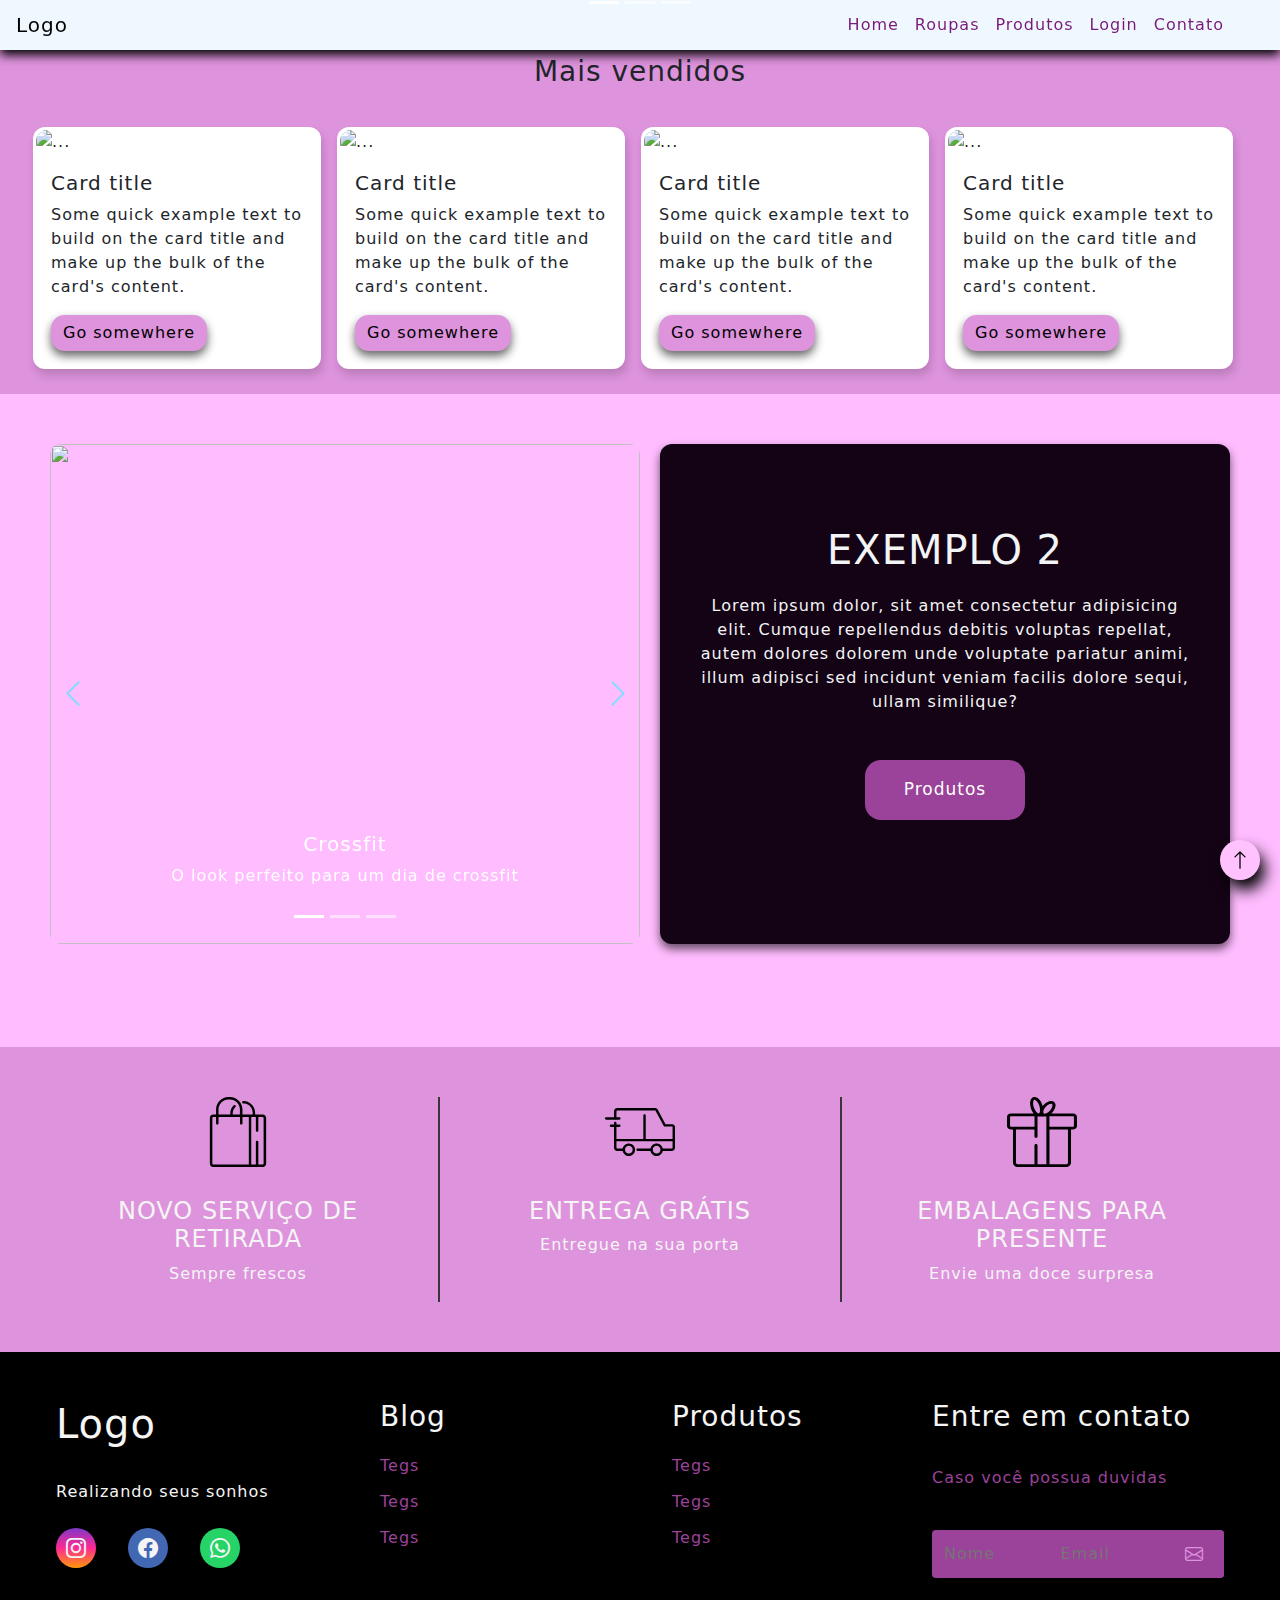
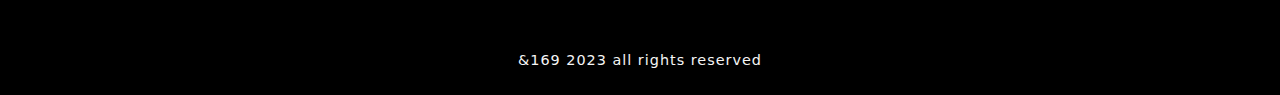
==== commit 20d02228: "concertando cards" ====
--- a/trabalho/tb.html
+++ b/trabalho/tb.html
@@ -49,119 +49,47 @@
 
 <!-- PARTE DE CIMA - MARCELLA -->
 
-    <div class="roupas" id="roupas">
-        <div class="fala">
-            <h3>
-                Mais vendidos
-            </h3>
-        </div>
-        <div id="carouselExampleControls" class="carousel slide" data-ride="carousel">
-            <div class="carousel-inner">
-              <div class="carousel-item active">
-                <div class="cards-wrapper">
-                <div class="card">
-                  <img src="https://www.corpoevidasuplementos.com.br/images/products/full/8859-100-whey-sabor-baunilha-900g-max-titanium-e-ganhe-mascara.1629318354.jpg" class="card-img-top">
+    <div class="roupas " id="roupas">
+          <div class="fala">
+              <h3>
+                  Mais vendidos
+              </h3>
+          </div>
+          <div class="row2">
+                <div class="card" style="width: 18rem;">
+                  <img src="https://static.netshoes.com.br/bnn/l_netshoes/2023-04-12/9162_whey-protein-concentrado.jpg" class="card-img-top" alt="...">
                   <div class="card-body">
-                    <h5 class="card-title">Max Titanium</h5>
-                    <p class="card-text">R$100,00</p>
-                    <a href="#" class="btn btn-primary"> Comprar </a>
+                    <h5 class="card-title">Card title</h5>
+                    <p class="card-text">Some quick example text to build on the card title and make up the bulk of the card's content.</p>
+                    <a href="#" class="btn btn-primary">Go somewhere</a>
                   </div>
                 </div>
-                <div class="card d-none d-md-block">
-                  <img src="https://www.gsuplementos.com.br/upload/growth-layout-personalizado/produto/1547/pasta-amendoim-chocolate-com-morango-growth-supplements.png" class="card-img-top">
+
+                <div class="card" style="width: 18rem;">
+                  <img src="https://static.netshoes.com.br/bnn/l_netshoes/2023-04-12/9162_whey-protein-concentrado.jpg" class="card-img-top" alt="...">
                   <div class="card-body">
-                    <h5 class="card-title">Pasta de Amendoim</h5>
-                    <p class="card-text">R$80,00</p>
-                    <a href="#" class="btn btn-primary">Comprar</a>
+                    <h5 class="card-title">Card title</h5>
+                    <p class="card-text">Some quick example text to build on the card title and make up the bulk of the card's content.</p>
+                    <a href="#" class="btn btn-primary">Go somewhere</a>
                   </div>
                 </div>
-                <div class="card d-none d-md-block">
-                  <img src="https://cdn.awsli.com.br/600x700/2023/2023935/produto/190263009/d4bf9dc511.jpg" class="card-img-top">
-
+
+                <div class="card" style="width: 18rem;">
+                  <img src="https://static.netshoes.com.br/bnn/l_netshoes/2023-04-12/9162_whey-protein-concentrado.jpg" class="card-img-top" alt="...">
                   <div class="card-body">
-                    <h5 class="card-title">Black Skull Suprementos</h5>
-                    <p class="card-text">R$250,00</p>
-                    <a href="#" class="btn btn-primary">Comprar</a>
+                    <h5 class="card-title">Card title</h5>
+                    <p class="card-text">Some quick example text to build on the card title and make up the bulk of the card's content.</p>
+                    <a href="#" class="btn btn-primary">Go somewhere</a>
                   </div>
                 </div>
-              </div>
-              </div>
-              <div class="carousel-item">
-                <div class="cards-wrapper">
-                  <div class="card">
-                    <img src="https://encrypted-tbn0.gstatic.com/images?q=tbn:ANd9GcSewsPIWDxWHXna8RNQEgGyYd2nMHO8w-oSpIb3iTFCBIBMYEWC2PNvsrxdRN4r2k30WR8&usqp=CAU" class="card-img-top">
-                    <div class="card-body">
-                      <h5 class="card-title">Card title</h5>
-                      <p class="card-text">Some quick example text to build on the card title and make up the bulk of the card's content.</p>
-                      <a href="#" class="btn btn-primary">Go somewhere</a>
-                    </div>
+                <div class="card " style="width: 18rem;">
+                  <img src="https://static.netshoes.com.br/bnn/l_netshoes/2023-04-12/9162_whey-protein-concentrado.jpg" class="card-img-top" alt="...">
+                  <div class="card-body">
+                    <h5 class="card-title">Card title</h5>
+                    <p class="card-text">Some quick example text to build on the card title and make up the bulk of the card's content.</p>
+                    <a href="#" class="btn btn-primary">Go somewhere</a>
                   </div>
-                  <div class="card d-none d-md-block">
-                    <img src="https://encrypted-tbn0.gstatic.com/images?q=tbn:ANd9GcSewsPIWDxWHXna8RNQEgGyYd2nMHO8w-oSpIb3iTFCBIBMYEWC2PNvsrxdRN4r2k30WR8&usqp=CAU" class="card-img-top" alt="...">
-                    <div class="card-body">
-                      <h5 class="card-title">Card title</h5>
-                      <p class="card-text">Some quick example text to build on the card title and make up the bulk of the card's content.</p>
-                      <a href="#" class="btn btn-primary">Go somewhere</a>
-                    </div>
-                  </div>
-                  <div class="card d-none d-md-block">
-                    <img src="https://www.google.com/url?sa=i&url=https%3A%2F%2Fweluvdisney.tumblr.com%2Fpost%2F159883550126%2Frequest-edna-mode-like-or-reblog-if-save&psig=AOvVaw1mNkpSdv7Nrsa-GYHwLvU0&ust=1687795772530000&source=images&cd=vfe&ved=0CBEQjRxqFwoTCOjFlK7n3v8CFQAAAAAdAAAAABAE" class="card-img-top" alt="...">
-                    <div class="card-body">
-                      <h5 class="card-title">Card title</h5>
-                      <p class="card-text">Some quick example text to build on the card title and make up the bulk of the card's content.</p>
-                      <a href="#" class="btn btn-primary">Go somewhere</a>
-                    </div>
-                  </div>
-                </div>
-              </div>
-              <div class="carousel-item">
-                <div class="cards-wrapper">
-                  <div class="card">
-                    <img src="https://www.google.com/url?sa=i&url=https%3A%2F%2Fweluvdisney.tumblr.com%2Fpost%2F159883550126%2Frequest-edna-mode-like-or-reblog-if-save&psig=AOvVaw1mNkpSdv7Nrsa-GYHwLvU0&ust=1687795772530000&source=images&cd=vfe&ved=0CBEQjRxqFwoTCOjFlK7n3v8CFQAAAAAdAAAAABAE" class="card-img-top" alt="...">
-                    <div class="card-body">
-                      <h5 class="card-title">Card title</h5>
-                      <p class="card-text">Some quick example text to build on the card title and make up the bulk of the card's content.</p>
-                      <a href="#" class="btn btn-primary">Go somewhere</a>
-                    </div>
-                  </div>
-                  <div class="card d-none d-md-block">
-                    <img src="https://www.google.com/url?sa=i&url=https%3A%2F%2Fweluvdisney.tumblr.com%2Fpost%2F159883550126%2Frequest-edna-mode-like-or-reblog-if-save&psig=AOvVaw1mNkpSdv7Nrsa-GYHwLvU0&ust=1687795772530000&source=images&cd=vfe&ved=0CBEQjRxqFwoTCOjFlK7n3v8CFQAAAAAdAAAAABAE" class="card-img-top" alt="...">
-                    <div class="card-body">
-                      <h5 class="card-title">Card title</h5>
-                      <p class="card-text">Some quick example text to build on the card title and make up the bulk of the card's content.</p>
-                      <a href="#" class="btn btn-primary">Go somewhere</a>
-                    </div>
-                  </div>
-                  <div class="card d-none d-md-block">
-                    <img src="https://www.google.com/url?sa=i&url=https%3A%2F%2Fweluvdisney.tumblr.com%2Fpost%2F159883550126%2Frequest-edna-mode-like-or-reblog-if-save&psig=AOvVaw1mNkpSdv7Nrsa-GYHwLvU0&ust=1687795772530000&source=images&cd=vfe&ved=0CBEQjRxqFwoTCOjFlK7n3v8CFQAAAAAdAAAAABAE" class="card-img-top" alt="...">
-                    <div class="card-body">
-                      <h5 class="card-title">Card title</h5>
-                      <p class="card-text">Some quick example text to build on the card title and make up the bulk of the card's content.</p>
-                      <a href="#" class="btn btn-primary">Go somewhere</a>
-                    </div>
-                  </div>
-                </div>
-              </div>
-            </div>
-            <button class="carousel-control-prev" type="button" data-bs-target="#carouselExampleCaptions"
-                        data-bs-slide="prev">
-                        <svg xmlns="http://www.w3.org/2000/svg" width="30" height="30" fill="currentColor"
-                            class="bi bi-chevron-left" viewBox="0 0 16 16">
-                            <path fill-rule="evenodd"
-                                d="M11.354 1.646a.5.5 0 0 1 0 .708L5.707 8l5.647 5.646a.5.5 0 0 1-.708.708l-6-6a.5.5 0 0 1 0-.708l6-6a.5.5 0 0 1 .708 0z" />
-                        </svg>
-                        <span class="visually-hidden">Previous</span>
-                    </button>
-                    <button class="carousel-control-next" type="button" data-bs-target="#carouselExampleCaptions"
-                        data-bs-slide="next">
-                        <svg xmlns="http://www.w3.org/2000/svg" width="30" height="30" fill="currentColor"
-                            class="bi bi-chevron-right" viewBox="0 0 16 16">
-                            <path fill-rule="evenodd"
-                                d="M4.646 1.646a.5.5 0 0 1 .708 0l6 6a.5.5 0 0 1 0 .708l-6 6a.5.5 0 0 1-.708-.708L10.293 8 4.646 2.354a.5.5 0 0 1 0-.708z" />
-                        </svg>
-                        <span class="visually-hidden">Next</span>
-                    </button>
-          </div>
+                </div>
           </div>
     </div>
 
--- a/trabalho/tb.css
+++ b/trabalho/tb.css
@@ -13,6 +13,7 @@
     --tras:#140314;
 }
 
+
 .barraP{
   height: 50px;
   position: fixed;
@@ -20,6 +21,8 @@
   left: 0;
   width: 100%;
   background-color: aliceblue;
+  z-index:1;
+  
 }
 .Home{
     margin-top: 30px;
@@ -27,6 +30,7 @@
 }
 .container a{
     color: var(--prim);
+
 }
 
 /* CARD DA MARCELLA */
@@ -35,25 +39,32 @@
     padding: 25px;
     margin: 0px;
     background-color: var(--for);
-}
-
-    .roupas .card{
-        box-shadow: 0 5px 10px rgba(0,0,0,.6);
-        border-radius: 10px;
-        background-color:var(--tras);
-        color: whitesmoke;
+    display: flex;
+    flex-direction: column;
+}
+  .roupas .card{
+    border: 2px solid transparent; 
+    border-radius: 0.75rem;
+  }
+    .roupas .card img{
+      border: 0.30px solid transparent; 
+      border-radius: 0.75rem;
     }
-        .roupas .fala {
-            text-align: center;
-            margin-bottom: 30px;
-        }
-            .roupas .btn{
-                background-color: var(--for);
-                color: #000000;
-                box-shadow: 0 5px 10px rgba(0,0,0,.6);
-                border-radius: 0.85rem;
-                border: none;
-            }
+      .roupas .row2{
+        display: flex;
+        flex-direction: row;
+      }
+          .roupas .fala {
+              text-align: center;
+              margin-bottom: 30px;
+          }
+              .roupas .btn{
+                  background-color: var(--for);
+                  color: #000000;
+                  box-shadow: 0 5px 10px rgba(0,0,0,.6);
+                  border-radius: 0.85rem;
+                  border: none;
+              }
 
 /* MENU  */
 nav{
@@ -338,4 +349,28 @@
     display: flex;
     justify-content: center;
     align-items: center;
-  }+  }
+
+
+/* RESPONVIO PARA DISPOSITIVOS MAIORES */
+
+/* @media screen and (min-width: 780px) {
+
+  body{
+    margin: 0 150px 0 150px;
+  
+  }
+  
+  .barraP{
+    height: 50px;
+    position: fixed;
+    top: 0;
+    left: 0;
+    width: 100%;
+    background-color: aliceblue;
+    z-index:1;
+    margin: 0 150px 0 150px;
+  }
+  
+} */
+/* RESPONSIVO PARA DISPOSITIVOS MENORES */--- a/trabalho/tb.css
+++ b/trabalho/tb.css
@@ -13,6 +13,7 @@
     --tras:#140314;
 }
 
+
 .barraP{
   height: 50px;
   position: fixed;
@@ -20,6 +21,8 @@
   left: 0;
   width: 100%;
   background-color: aliceblue;
+  z-index:1;
+  
 }
 .Home{
     margin-top: 30px;
@@ -27,6 +30,7 @@
 }
 .container a{
     color: var(--prim);
+
 }
 
 /* CARD DA MARCELLA */
@@ -35,25 +39,32 @@
     padding: 25px;
     margin: 0px;
     background-color: var(--for);
-}
-
-    .roupas .card{
-        box-shadow: 0 5px 10px rgba(0,0,0,.6);
-        border-radius: 10px;
-        background-color:var(--tras);
-        color: whitesmoke;
+    display: flex;
+    flex-direction: column;
+}
+  .roupas .card{
+    border: 2px solid transparent; 
+    border-radius: 0.75rem;
+  }
+    .roupas .card img{
+      border: 0.30px solid transparent; 
+      border-radius: 0.75rem;
     }
-        .roupas .fala {
-            text-align: center;
-            margin-bottom: 30px;
-        }
-            .roupas .btn{
-                background-color: var(--for);
-                color: #000000;
-                box-shadow: 0 5px 10px rgba(0,0,0,.6);
-                border-radius: 0.85rem;
-                border: none;
-            }
+      .roupas .row2{
+        display: flex;
+        flex-direction: row;
+      }
+          .roupas .fala {
+              text-align: center;
+              margin-bottom: 30px;
+          }
+              .roupas .btn{
+                  background-color: var(--for);
+                  color: #000000;
+                  box-shadow: 0 5px 10px rgba(0,0,0,.6);
+                  border-radius: 0.85rem;
+                  border: none;
+              }
 
 /* MENU  */
 nav{
@@ -338,4 +349,28 @@
     display: flex;
     justify-content: center;
     align-items: center;
-  }+  }
+
+
+/* RESPONVIO PARA DISPOSITIVOS MAIORES */
+
+/* @media screen and (min-width: 780px) {
+
+  body{
+    margin: 0 150px 0 150px;
+  
+  }
+  
+  .barraP{
+    height: 50px;
+    position: fixed;
+    top: 0;
+    left: 0;
+    width: 100%;
+    background-color: aliceblue;
+    z-index:1;
+    margin: 0 150px 0 150px;
+  }
+  
+} */
+/* RESPONSIVO PARA DISPOSITIVOS MENORES */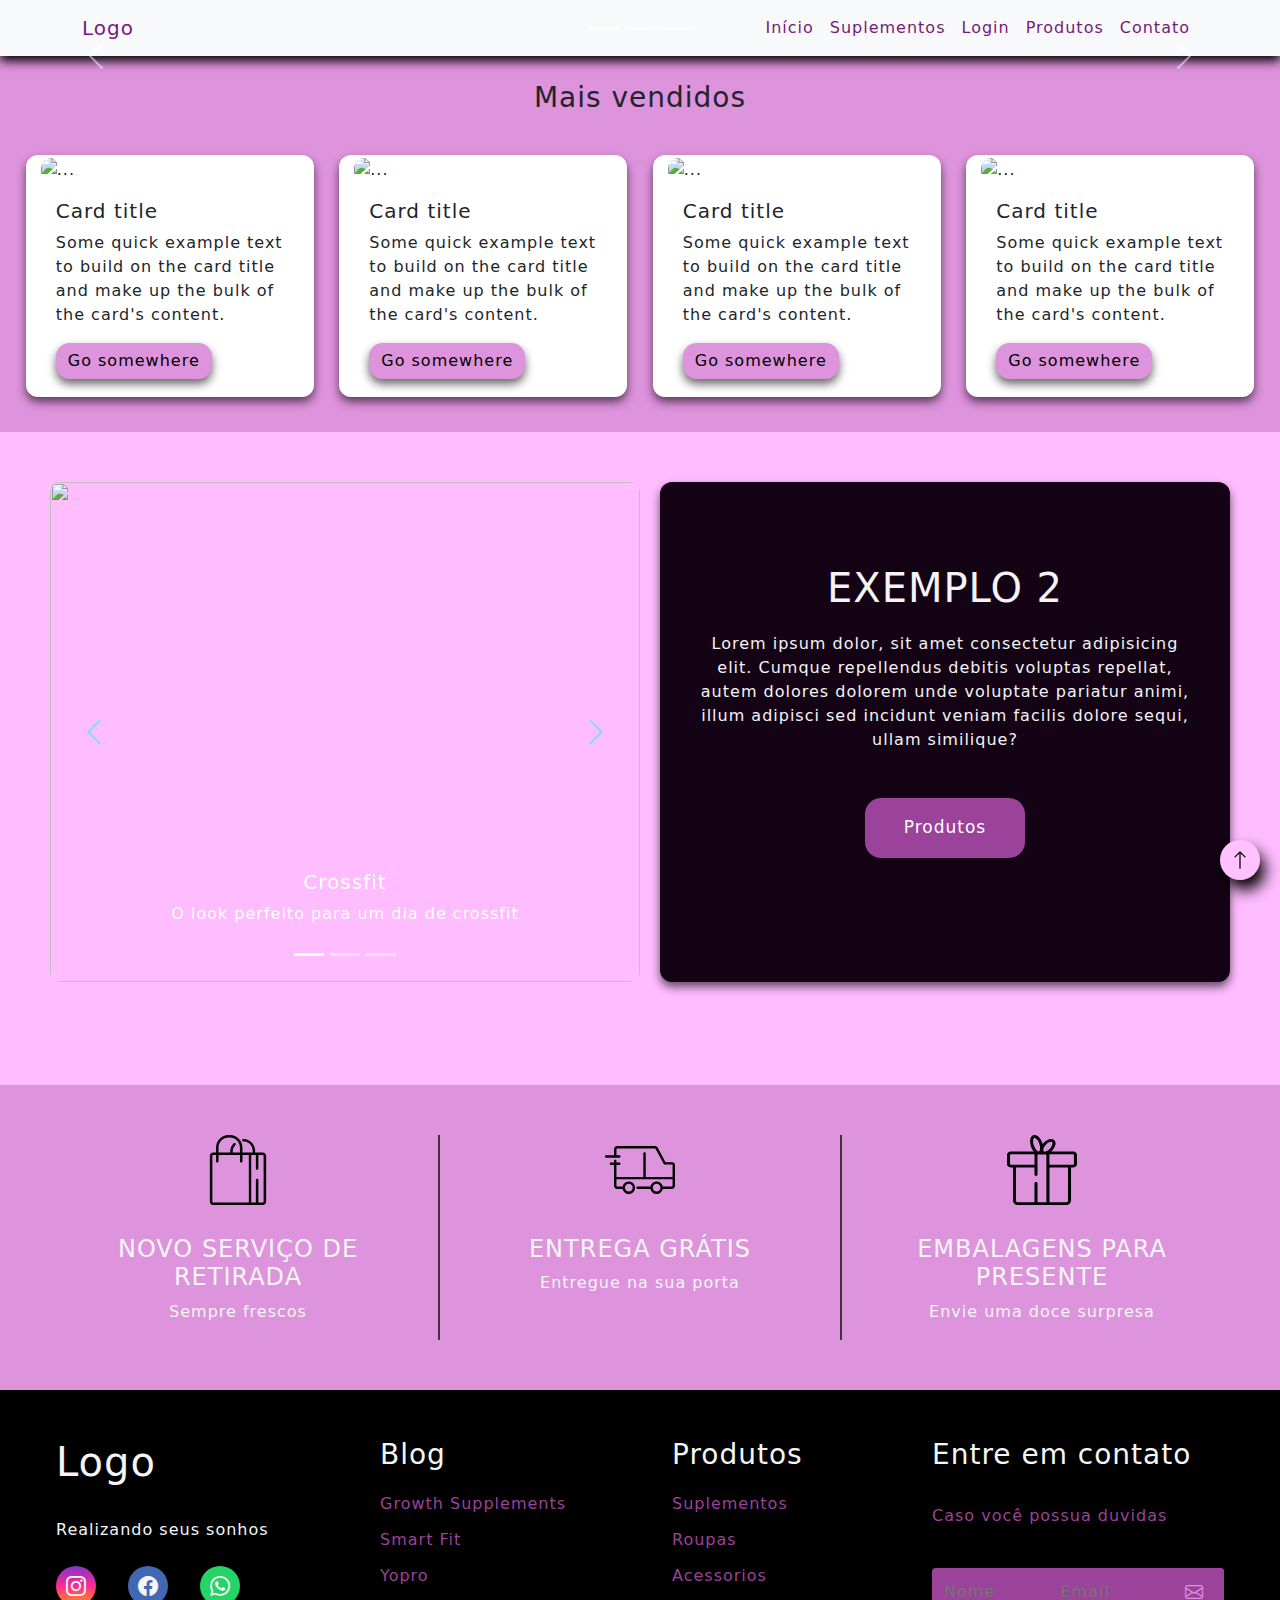
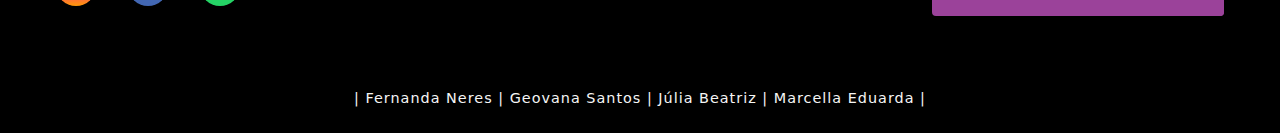
==== commit eb3f15c2: "Cards" ====
--- a/trabalho/tb.html
+++ b/trabalho/tb.html
@@ -4,10 +4,9 @@
     
     <title> Trabalho final </title>
     <link href="https://cdn.jsdelivr.net/npm/bootstrap@5.3.0/dist/css/bootstrap.min.css" rel="stylesheet" integrity="sha384-9ndCyUaIbzAi2FUVXJi0CjmCapSmO7SnpJef0486qhLnuZ2cdeRhO02iuK6FUUVM" crossorigin="anonymous">
-    <link rel="stylesheet" href="tb.css">
     <link href="https://cdn.jsdelivr.net/npm/bootstrap@5.3.0-alpha3/dist/css/bootstrap.min.css" rel="stylesheet">
     <link href="https://getbootstrap.com/docs/5.3/assets/css/docs.css" rel="stylesheet">
-    <script src="https://cdn.jsdelivr.net/npm/bootstrap@5.3.0-alpha3/dist/js/bootstrap.bundle.min.js"></script>
+     <link rel="stylesheet" href="https://cdn.jsdelivr.net/npm/bootstrap@5.0.2/dist/css/bootstrap.min.css">
     <link rel="stylesheet" href="https://cdn.jsdelivr.net/npm/bootstrap@5.0.2/dist/css/bootstrap.min.css">
     <link rel="stylesheet" href="https://cdn.jsdelivr.net/npm/bootstrap-icons@1.10.5/font/bootstrap-icons.css">
     <link rel="stylesheet" href="tb.css">
@@ -15,14 +14,41 @@
     
 </head>
 <body>
+  <nav class="navbar navbar-expand-lg navbar-light bg-light">
+    <div class="container">
+
+        <a href="" class="navbar-brand"><img src="">Logo</a>
+
+        <button 
+            class="navbar-toggler"
+            data-bs-toggle="collapse" 
+            data-bs-target="#menu-principal"
+        >
+            <span class="navbar-toggler-icon"></span>
+        </button>
+
+        <div class="navbar-collapse collapse" id="menu-principal" >
+            <ul class="navbar-nav ms-auto">
+                <li><a href="#Home" class="nav-link">Início</a></li>
+                <li><a href="#suplementos" class="nav-link">Suplementos</a></li>
+                <li><a href="#" class="nav-link">Login</a></li>
+                <li><a href="#produtos" class="nav-link">Produtos</a></li>
+                <li><a href="#footer_content" class="nav-link">Contato</a></li>
+            </ul>
+        </div>
+    </div>
+</nav>
+
+
+
 
 <!-- HOME -->
     <div class="Home" id="home">
-      <div id="carouselExampleIndicators" class="carousel slide">
+      <div id="carouselIndicators" class="carousel slide">
         <div class="carousel-indicators">
-          <button type="button" data-bs-target="#carouselExampleIndicators" data-bs-slide-to="0" class="active" aria-current="true" aria-label="Slide 1"></button>
-          <button type="button" data-bs-target="#carouselExampleIndicators" data-bs-slide-to="1" aria-label="Slide 2"></button>
-          <button type="button" data-bs-target="#carouselExampleIndicators" data-bs-slide-to="2" aria-label="Slide 3"></button>
+          <button type="button" data-bs-target="#carouselndicators" data-bs-slide-to="0" class="active" aria-current="true" aria-label="Slide 1"></button>
+          <button type="button" data-bs-target="#carouselIndicators" data-bs-slide-to="1" aria-label="Slide 2"></button>
+          <button type="button" data-bs-target="#carouselIndicators" data-bs-slide-to="2" aria-label="Slide 3"></button>
         </div>
         <div class="carousel-inner">
           <div class="carousel-item active">
@@ -35,11 +61,11 @@
             <img src="imagens/Fashion3.png" class="d-block w-100" alt="">
           </div>
         </div>
-        <button class="carousel-control-prev" type="button" data-bs-target="#carouselExampleIndicators" data-bs-slide="prev">
+        <button class="carousel-control-prev" type="button" data-bs-target="#carouselIndicators" data-bs-slide="prev">
           <span class="carousel-control-prev-icon" aria-hidden="true"></span>
           <span class="visually-hidden">Previous</span>
         </button>
-        <button class="carousel-control-next" type="button" data-bs-target="#carouselExampleIndicators" data-bs-slide="next">
+        <button class="carousel-control-next" type="button" data-bs-target="#carouselIndicators" data-bs-slide="next">
           <span class="carousel-control-next-icon" aria-hidden="true"></span>
           <span class="visually-hidden">Next</span>
         </button>
@@ -49,14 +75,14 @@
 
 <!-- PARTE DE CIMA - MARCELLA -->
 
-    <div class="roupas " id="roupas">
-          <div class="fala">
-              <h3>
+    <div class="container-fluid suplementos" id="suplementos">
+       
+              <h3 class="fala">
                   Mais vendidos
               </h3>
-          </div>
-          <div class="row2">
-                <div class="card" style="width: 18rem;">
+         
+          <div class="row">
+                <div class="card col-3 col-sm-12" style="width: 18rem;">
                   <img src="https://static.netshoes.com.br/bnn/l_netshoes/2023-04-12/9162_whey-protein-concentrado.jpg" class="card-img-top" alt="...">
                   <div class="card-body">
                     <h5 class="card-title">Card title</h5>
@@ -65,7 +91,7 @@
                   </div>
                 </div>
 
-                <div class="card" style="width: 18rem;">
+                <div class="card col-3 col-sm-12" style="width: 18rem;">
                   <img src="https://static.netshoes.com.br/bnn/l_netshoes/2023-04-12/9162_whey-protein-concentrado.jpg" class="card-img-top" alt="...">
                   <div class="card-body">
                     <h5 class="card-title">Card title</h5>
@@ -74,7 +100,7 @@
                   </div>
                 </div>
 
-                <div class="card" style="width: 18rem;">
+                <div class="card col-3 col-sm-12" style="width: 18rem;">
                   <img src="https://static.netshoes.com.br/bnn/l_netshoes/2023-04-12/9162_whey-protein-concentrado.jpg" class="card-img-top" alt="...">
                   <div class="card-body">
                     <h5 class="card-title">Card title</h5>
@@ -82,7 +108,7 @@
                     <a href="#" class="btn btn-primary">Go somewhere</a>
                   </div>
                 </div>
-                <div class="card " style="width: 18rem;">
+                <div class="card col-3 col-sm-12" style="width: 18rem;">
                   <img src="https://static.netshoes.com.br/bnn/l_netshoes/2023-04-12/9162_whey-protein-concentrado.jpg" class="card-img-top" alt="...">
                   <div class="card-body">
                     <h5 class="card-title">Card title</h5>
@@ -98,13 +124,13 @@
     <div class="global" id="produtos">
         <div class="crr" id="carousel4">
             <div class="Cesquerdo">
-                <div id="carouselExampleCaptions" class="carousel slide carousel-fade" data-bs-ride="carousel">
+                <div id="carouselCaptions" class="carousel slide carousel-fade" data-bs-ride="carousel">
                     <div class="carousel-indicators">
-                        <button type="button" data-bs-target="#carouselExampleCaptions" data-bs-slide-to="0"
+                        <button type="button" data-bs-target="#carouselCaptions" data-bs-slide-to="0"
                             class="active" aria-current="true" aria-label="Slide 1"></button>
-                        <button type="button" data-bs-target="#carouselExampleCaptions" data-bs-slide-to="1"
+                        <button type="button" data-bs-target="#carouselCaptions" data-bs-slide-to="1"
                             aria-label="Slide 2"></button>
-                        <button type="button" data-bs-target="#carouselExampleCaptions" data-bs-slide-to="2"
+                        <button type="button" data-bs-target="#carouselCaptions" data-bs-slide-to="2"
                             aria-label="Slide 3"></button>
                     </div>
                     <div class="carousel-inner">
@@ -133,14 +159,14 @@
                             </div>
                         </div>
                     </div>
-                    <button class="carousel-control-prev" type="button" data-bs-target="#carouselExampleCaptions"
+                    <button class="carousel-control-prev" type="button" data-bs-target="#carouselCaptions"
                         data-bs-slide="prev">
                         <svg xmlns="http://www.w3.org/2000/svg" width="30" height="30" style="color: aqua;" fill="currentColor" class="bi bi-chevron-left" viewBox="0 0 16 16">
                             <path fill-rule="evenodd" d="M11.354 1.646a.5.5 0 0 1 0 .708L5.707 8l5.647 5.646a.5.5 0 0 1-.708.708l-6-6a.5.5 0 0 1 0-.708l6-6a.5.5 0 0 1 .708 0z"/>
                           </svg>
                         <span class="visually-hidden">Previous</span>
                     </button>
-                    <button class="carousel-control-next" type="button" data-bs-target="#carouselExampleCaptions"
+                    <button class="carousel-control-next" type="button" data-bs-target="#carouselCaptions"
                         data-bs-slide="next">
                         <svg xmlns="http://www.w3.org/2000/svg" width="30" height="30" fill="currentColor" style="color: aqua; background:transparent" class="bi bi-chevron-right" viewBox="0 0 16 16">
                             <path fill-rule="evenodd" d="M4.646 1.646a.5.5 0 0 1 .708 0l6 6a.5.5 0 0 1 0 .708l-6 6a.5.5 0 0 1-.708-.708L10.293 8 4.646 2.354a.5.5 0 0 1 0-.708z"/>
@@ -203,7 +229,7 @@
   <div id="footer_content" >
     <div id="footer_contacts">
       <h1>Logo</h1>
-      <img src="logo.png" alt="">
+      <img src="imagens/logo.png" alt="">
       <p>Realizando seus sonhos</p>
 
       <div id="footer_redesociais">
@@ -224,13 +250,13 @@
         <h3>Blog</h3>
       </li>
       <li>
-        <a href="#" class="footer-link">Tegs</a>
-      </li>
-      <li>
-        <a href="#" class="footer-link">Tegs</a>
-      </li>
-      <li>
-        <a href="#" class="footer-link">Tegs</a>
+        <a href="https://www.gsuplementos.com.br/" class="footer-link">Growth Supplements</a>
+      </li>
+      <li>
+        <a href="https://www.smartfit.com.br/" class="footer-link">Smart Fit</a>
+      </li>
+      <li>
+        <a href="https://www.yopro.com.br/" class="footer-link">Yopro</a>
       </li>
 
     </ul>
@@ -239,14 +265,15 @@
         <h3>Produtos</h3>
       </li>
       <li>
-        <a href="#" class="footer-link">Tegs</a>
-      </li>
-      <li>
-        <a href="#" class="footer-link">Tegs</a>
-      </li>
-      <li>
-        <a href="#" class="footer-link">Tegs</a>
-      </li>
+        <a href="#suplementos" class="footer-link">Suplementos</a>
+      </li>
+      <li>
+        <a href="#produtos" class="footer-link">Roupas</a>
+      </li>
+      <li>
+        <a href="#produtos" class="footer-link">Acessorios</a>
+      </li>
+      
     </ul>
     <div id="footer_subscribe">
       <h3>Entre em contato</h3>
@@ -263,12 +290,10 @@
 
   </div>
   <div id="footer_copyright">
-    &169
-    2023 all rights reserved
+   | Fernanda Neres | Geovana Santos | Júlia Beatriz | Marcella Eduarda |
   </div>
   
 </footer>
-
                      <!-- ========== VOLTAR AO TOPO ========== -->
 
      <a id="link_topo" href="#home" class="botao-control-top btn-fixed"><svg xmlns="http://www.w3.org/2000/svg"
@@ -277,35 +302,11 @@
             d="M8 15a.5.5 0 0 0 .5-.5V2.707l3.146 3.147a.5.5 0 0 0 .708-.708l-4-4a.5.5 0 0 0-.708 0l-4 4a.5.5 0 1 0 .708.708L7.5 2.707V14.5a.5.5 0 0 0 .5.5z" />
     </svg></i></a>
 
-    <!-- MENU  - MARCELLA -->
-
-    <nav class="barraP navbar navbar-expand-lg px-3">
-      <a class="navbar-brand" href="">Logo</a>
-      <div class="container">
-  
-        <button class="navbar-toggler" data-bs-toggle="collapse" data-bs-target="#menu-principal">
-          <span class="navbar-toggler-icon"></span>
-        </button>
-  
-        <div class="navbar-collapse collapse" id="menu-principal">
-          <ul class="navbar-nav ms-auto">
-  
-            <li><a href="#home" class="nav-link">Home</a></li>
-  
-            <li><a href="#roupas" class="nav-link">Roupas</a></li>
-  
-            <li><a href="#produtos" class="nav-link">Produtos</a></li>
-  
-            <li><a href="" class="nav-link">Login</a></li>
-  
-            <li><a href="#contato" class="nav-link">Contato</a></li>
-
-          </ul>
-          
-        </div>
-      </div>
-    </nav>
-
+   
+
+    <script src="https://cdn.jsdelivr.net/npm/bootstrap@5.3.0-alpha3/dist/js/bootstrap.bundle.min.js"></script>
+    
+    <script src="https://cdn.jsdelivr.net/npm/bootstrap@5.0.2/dist/js/bootstrap.min.js"></script>
 <script>
     const botao = document.querySelector(".btn-fixed");
 
@@ -318,7 +319,7 @@
     })
 </script>
 
-    <script src="https://cdn.jsdelivr.net/npm/bootstrap@5.0.2/dist/js/bootstrap.min.js"></script>
-    <script src="tb.js"></script>
+   
+    
 </body>
 </html>--- a/trabalho/tb.css
+++ b/trabalho/tb.css
@@ -25,7 +25,6 @@
   
 }
 .Home{
-    margin-top: 30px;
     width: 100%;
 }
 .container a{
@@ -35,30 +34,31 @@
 
 /* CARD DA MARCELLA */
 
-.roupas{
+.suplementos{
     padding: 25px;
     margin: 0px;
     background-color: var(--for);
-    display: flex;
-    flex-direction: column;
-}
-  .roupas .card{
+    
+}
+  .suplementos .card{
     border: 2px solid transparent; 
     border-radius: 0.75rem;
-  }
-    .roupas .card img{
+    justify-content:center ;
+    margin: auto;
+    margin-top: 10px;
+    margin-bottom: 10px;
+    box-shadow: 0 5px 10px rgba(0,0,0,.6);
+  }
+    .suplementos .card img{
       border: 0.30px solid transparent; 
       border-radius: 0.75rem;
     }
-      .roupas .row2{
-        display: flex;
-        flex-direction: row;
-      }
-          .roupas .fala {
+     
+          .suplementos .fala {
               text-align: center;
               margin-bottom: 30px;
           }
-              .roupas .btn{
+              .suplementos .btn{
                   background-color: var(--for);
                   color: #000000;
                   box-shadow: 0 5px 10px rgba(0,0,0,.6);
@@ -95,18 +95,6 @@
       
     }
 
-#carouselExampleSlidesOnly{
-    margin-bottom: 30px;
-    border-radius: 0.75rem;
-    background-color: rgba(17, 24, 39, 1);
-    box-shadow: 0 5px 10px rgba(0,0,0,.6);
-  }
-    #carouselExampleSlidesOnly img{
-      height: 500px;
-      border-radius: 0.65rem;
-      width: 100%;
-    }
-  
   
       /* LADO ESCRITO */
           .Cdireito{
@@ -177,32 +165,21 @@
 
 /* CARD */
 
-.cards-wrapper {
-    display: flex;
-    justify-content: center;
-  }
   .card img {
     max-width: 100%;
     max-height: 100%;
   }
   .card {
-    position: static;
+    justify-content:center ;
+    margin: auto;
     width: 100%;
-    margin: 0 0.5em;
     box-shadow: 2px 6px 8px 0 rgba(22, 22, 26, 0.18);
     border: none;
     border-radius: 0;
-  }
-
-  .carousel-control-prev,
-  .carousel-control-next {
-    background-color: #e1e1e100;
-    width: 5vh;
-    height: 5vh;
-    border-radius: 50%;
-    top: 50%;
-    transform: translateY(-50%);
-  }
+    
+  }
+
+  
 
 /* TESTE DE ICON */
 .icons{
@@ -373,4 +350,4 @@
   }
   
 } */
-/* RESPONSIVO PARA DISPOSITIVOS MENORES */+/* RESPONSIVO PARA DISPOSITIVOS MENORES */
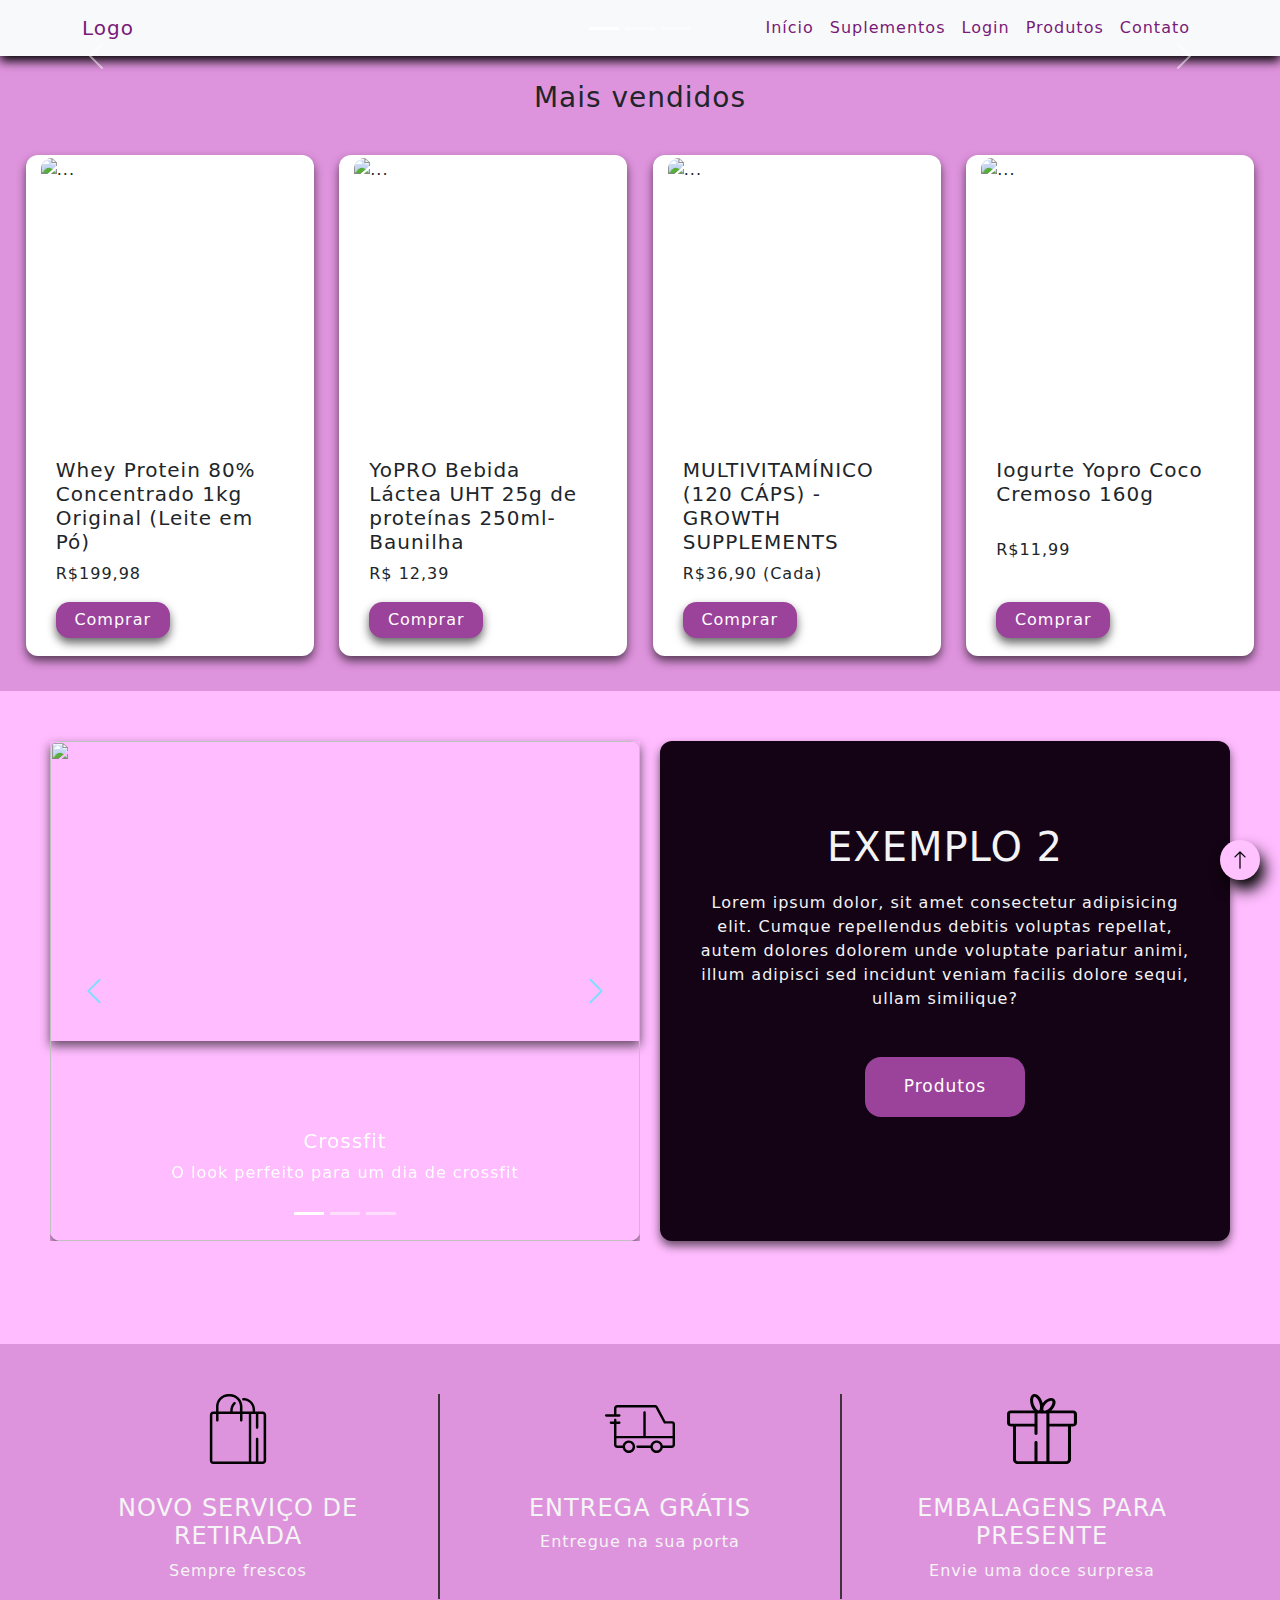
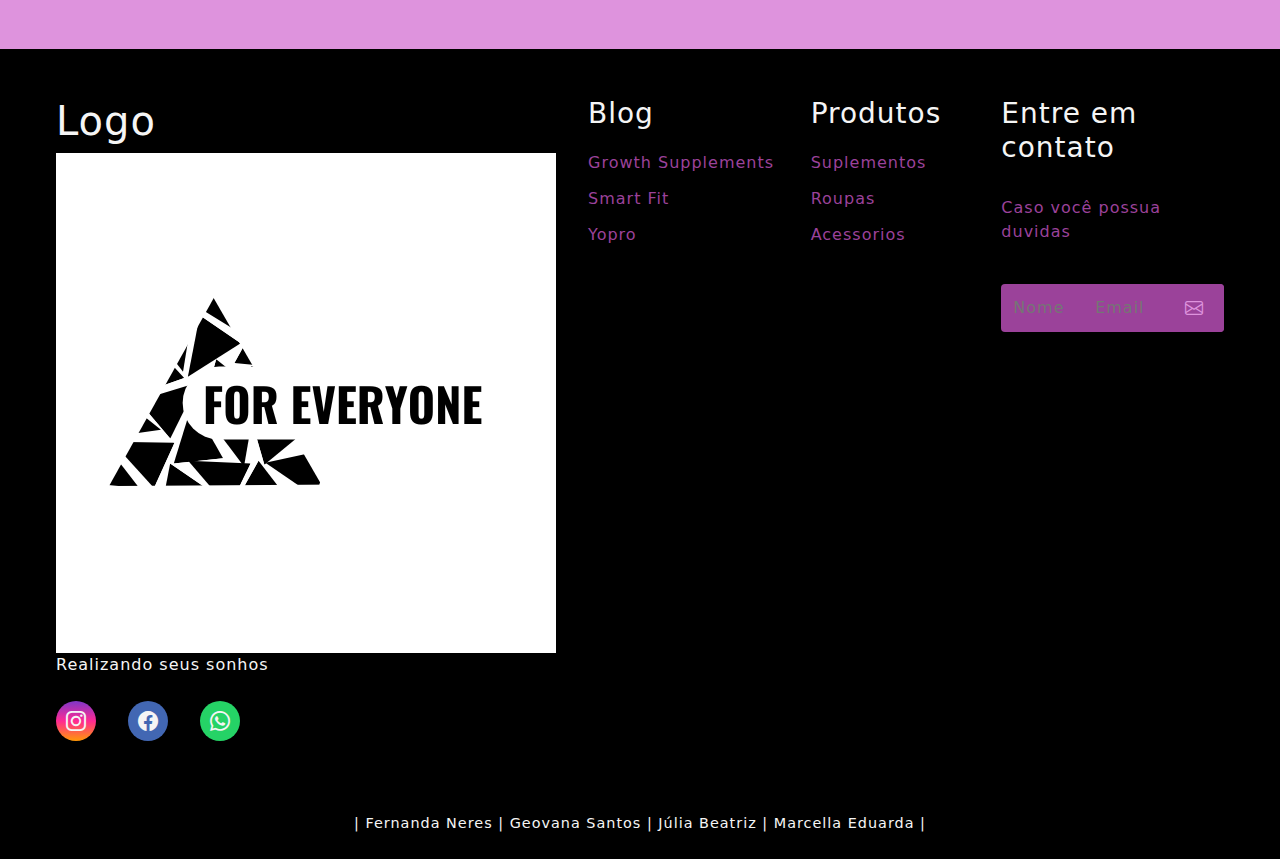
==== commit 93d5ce50: "Atualizando os cards da Frente" ====
--- a/trabalho/tb.html
+++ b/trabalho/tb.html
@@ -75,49 +75,51 @@
 
 <!-- PARTE DE CIMA - MARCELLA -->
 
-    <div class="container-fluid suplementos" id="suplementos">
-       
-              <h3 class="fala">
-                  Mais vendidos
-              </h3>
-         
-          <div class="row">
-                <div class="card col-3 col-sm-12" style="width: 18rem;">
-                  <img src="https://static.netshoes.com.br/bnn/l_netshoes/2023-04-12/9162_whey-protein-concentrado.jpg" class="card-img-top" alt="...">
-                  <div class="card-body">
-                    <h5 class="card-title">Card title</h5>
-                    <p class="card-text">Some quick example text to build on the card title and make up the bulk of the card's content.</p>
-                    <a href="#" class="btn btn-primary">Go somewhere</a>
+      <div class="container-fluid suplementos" id="suplementos">
+        
+                <h3 class="fala">
+                    Mais vendidos
+                </h3>
+          
+            <div class="row">
+                  <div class="card col-6 col-md-3" style="width: 18rem;">
+                    <img src="imagens/img.jpg" class="card-img-top" alt="...">
+                    <div class="card-body d-flex flex-column justify-content-between">
+                      <h5 class="card-title">Whey Protein 80% Concentrado 1kg Original (Leite em Pó)</h5>
+                      <p class="card-text">R$199,98 </p>
+                      <a href="#" class="btn btn-primary w-50">Comprar</a>
+                    </div>
                   </div>
-                </div>
-
-                <div class="card col-3 col-sm-12" style="width: 18rem;">
-                  <img src="https://static.netshoes.com.br/bnn/l_netshoes/2023-04-12/9162_whey-protein-concentrado.jpg" class="card-img-top" alt="...">
-                  <div class="card-body">
-                    <h5 class="card-title">Card title</h5>
-                    <p class="card-text">Some quick example text to build on the card title and make up the bulk of the card's content.</p>
-                    <a href="#" class="btn btn-primary">Go somewhere</a>
+
+                  <div class="card col-6 col-md-3" style="width: 18rem;">
+                    <img src="https://www.mundodanone.com.br/_next/image?url=https%3A%2F%2Fservice.mundodanone.com.br%2Fmedia%2Fwebp%2Fy%2Fo%2Fyopro_uht_mkp_pique_baunilha-25g_tampapreta-af.webp&w=1920&q=75" class="card-img-top" alt="...">
+                    <div class="card-body d-flex flex-column justify-content-between">
+                      <h5 class="card-title">YoPRO Bebida Láctea UHT 25g de proteínas 250ml-Baunilha</h5>
+                      <p class="card-text">R$ 12,39</p>
+                      <a href="#" class="btn btn-primary w-50">Comprar</a>
+                    </div>
                   </div>
-                </div>
-
-                <div class="card col-3 col-sm-12" style="width: 18rem;">
-                  <img src="https://static.netshoes.com.br/bnn/l_netshoes/2023-04-12/9162_whey-protein-concentrado.jpg" class="card-img-top" alt="...">
-                  <div class="card-body">
-                    <h5 class="card-title">Card title</h5>
-                    <p class="card-text">Some quick example text to build on the card title and make up the bulk of the card's content.</p>
-                    <a href="#" class="btn btn-primary">Go somewhere</a>
+
+                  <div class="card col-6 col-md-3" style="width: 18rem;">
+                    <img src="imagens/prod.png" class="card-img-top" alt="...">
+                    <div class="card-body d-flex flex-column justify-content-between">
+                      <h5 class="card-title">MULTIVITAMÍNICO (120 CÁPS) - GROWTH SUPPLEMENTS</h5>
+                      <p class="card-text">R$36,90 (Cada)</p>
+                      <a href="#" class="btn btn-primary w-50">Comprar</a>
+                    </div>
                   </div>
-                </div>
-                <div class="card col-3 col-sm-12" style="width: 18rem;">
-                  <img src="https://static.netshoes.com.br/bnn/l_netshoes/2023-04-12/9162_whey-protein-concentrado.jpg" class="card-img-top" alt="...">
-                  <div class="card-body">
-                    <h5 class="card-title">Card title</h5>
-                    <p class="card-text">Some quick example text to build on the card title and make up the bulk of the card's content.</p>
-                    <a href="#" class="btn btn-primary">Go somewhere</a>
+                  <div class="card col-6 col-md-3" style="width: 18rem;">
+                    <img src="https://images.ctfassets.net/ea2tosc1qg3k/BR-2kNpW3DOlEZoscaMnUIDZY/667c8240a51bb048b3da9b768e51b614/pote-coco.png?w=350&q=50" class="card-img-top" alt="...">
+                    <div class="card-body d-flex flex-column justify-content-between">
+                      <h5 class="card-title"> Iogurte Yopro Coco Cremoso 160g</h5>
+                      <p class="card-text">R$11,99</p>
+                      <a href="#" class="btn btn-primary w-50">Comprar</a>
+                    </div>
                   </div>
-                </div>
-          </div>
-    </div>
+            </div>
+      </div>
+    
+    
 
 <!-- CONTEÚDO - Juh e Fer -->
 
@@ -151,7 +153,7 @@
                             </div>
                         </div>
                         <div class="carousel-item">
-                            <img src="https://www.lance.com.br/galerias/wp-content/uploads/2021/02/Camisa-Flamengo11-843x474.jpg"
+                            <img src="imagens/Camisa-Flamengo.webp"
                                 class="d-block w-100">
                             <div class="carousel-caption d-none d-md-block">
                                 <h5>Futebol</h5>
--- a/trabalho/tb.css
+++ b/trabalho/tb.css
@@ -34,37 +34,56 @@
 
 /* CARD DA MARCELLA */
 
-.suplementos{
-    padding: 25px;
-    margin: 0px;
-    background-color: var(--for);
-    
-}
-  .suplementos .card{
-    border: 2px solid transparent; 
-    border-radius: 0.75rem;
-    justify-content:center ;
-    margin: auto;
-    margin-top: 10px;
-    margin-bottom: 10px;
-    box-shadow: 0 5px 10px rgba(0,0,0,.6);
-  }
-    .suplementos .card img{
-      border: 0.30px solid transparent; 
+#suplementos {
+  padding: 25px;
+  margin: 0px;
+  background-color: var(--for);
+}
+
+#suplementos .card {
+  border: 2px solid transparent;
+  border-radius: 0.75rem;
+  justify-content: center;
+  margin: auto;
+  margin-top: 10px;
+  margin-bottom: 10px;
+  box-shadow: 0 5px 10px rgba(0, 0, 0, .6);
+}
+
+#suplementos img{
+  height: 700px;
+}
+    #suplementos .card img {
+      border: 0.30px solid transparent;
       border-radius: 0.75rem;
+      height: 280px; 
+      /* object-fit: cover;  */
+      position: relative;
+      margin-bottom: 5px;
     }
-     
-          .suplementos .fala {
-              text-align: center;
-              margin-bottom: 30px;
-          }
-              .suplementos .btn{
-                  background-color: var(--for);
-                  color: #000000;
-                  box-shadow: 0 5px 10px rgba(0,0,0,.6);
-                  border-radius: 0.85rem;
-                  border: none;
+
+        #suplementos .fala {
+          text-align: center;
+          margin-bottom: 30px;
+        }
+
+            #suplementos .btn {
+              background-color: var(--second);
+              color: white;
+              box-shadow: 0 5px 10px rgba(0, 0, 0, .6);
+              border-radius: 0.85rem;
+              border: none;
+              transition: 0.1s;
+            }
+              #suplementos .btn:active {
+                transform: scale(1.5) rotate(1deg);
+                background: radial-gradient( circle farthest-corner at 10% 20%,  rgba(255,94,247,1) 17.8%, rgb(112, 2, 255) 100.2% );
+                transition: 0.9s;
               }
+
+                #suplementos .row {
+                  align-self: center;
+                }
 
 /* MENU  */
 nav{
@@ -124,10 +143,12 @@
           .Cesquerdo{
             position: static;
             display: Esquerdgrid;
+            box-shadow: 0 5px 10px rgba(0, 0, 0, .6);
           }
             .Cesquerdo img{
               height: 500px;
               border-radius: 10px;
+              box-shadow: 0 5px 10px rgba(0, 0, 0, .6);
             }
   
 /* BOTÃO */
@@ -158,8 +179,8 @@
       }
   
       .Cdireito button:active {
-        transform: scale(1.5) rotate(3deg);
-        background: radial-gradient( circle farthest-corner at 10% 20%,  rgba(255,94,247,1) 17.8%, rgba(2,245,255,1) 100.2% );
+        transform: scale(1.5) rotate(2deg);
+        background: radial-gradient( circle farthest-corner at 10% 20%,  rgba(255,94,247,1) 17.8%, rgb(112, 2, 255) 100.2% );
         transition: 0.9s;
       }
 
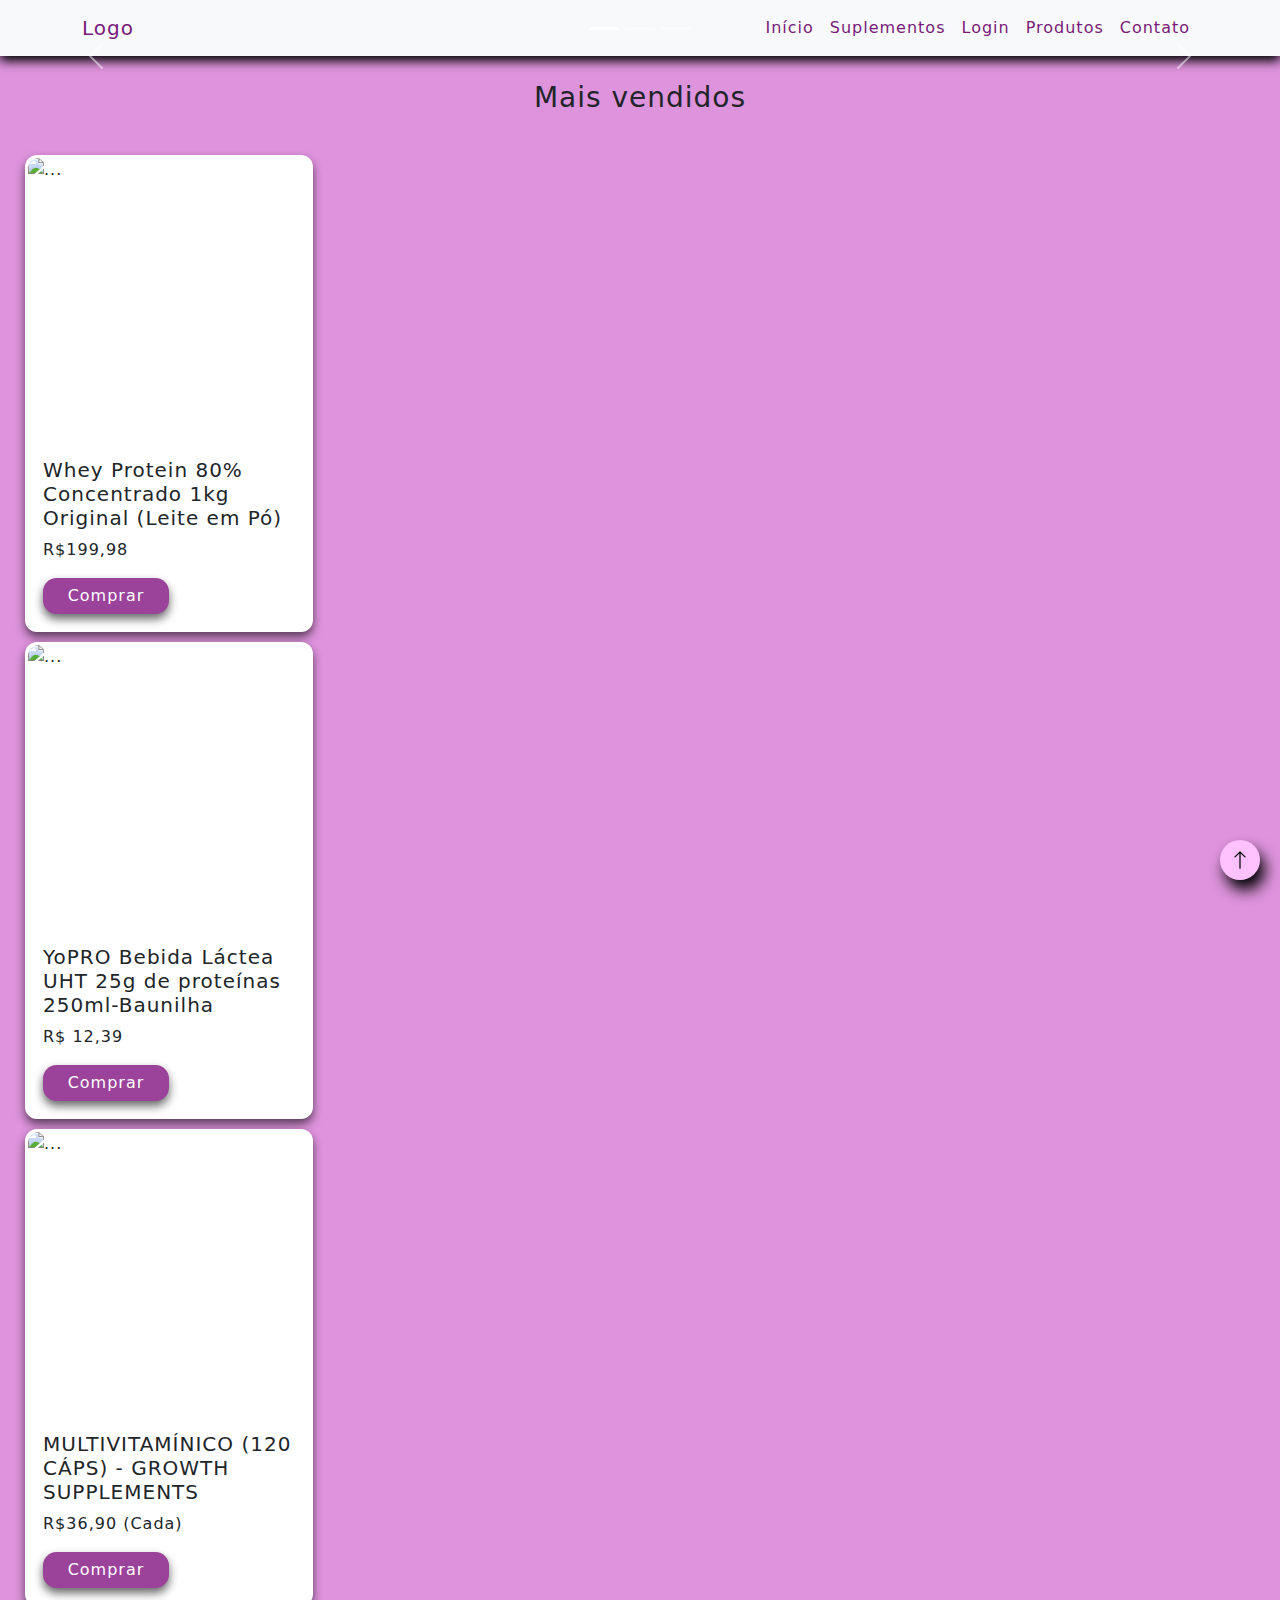
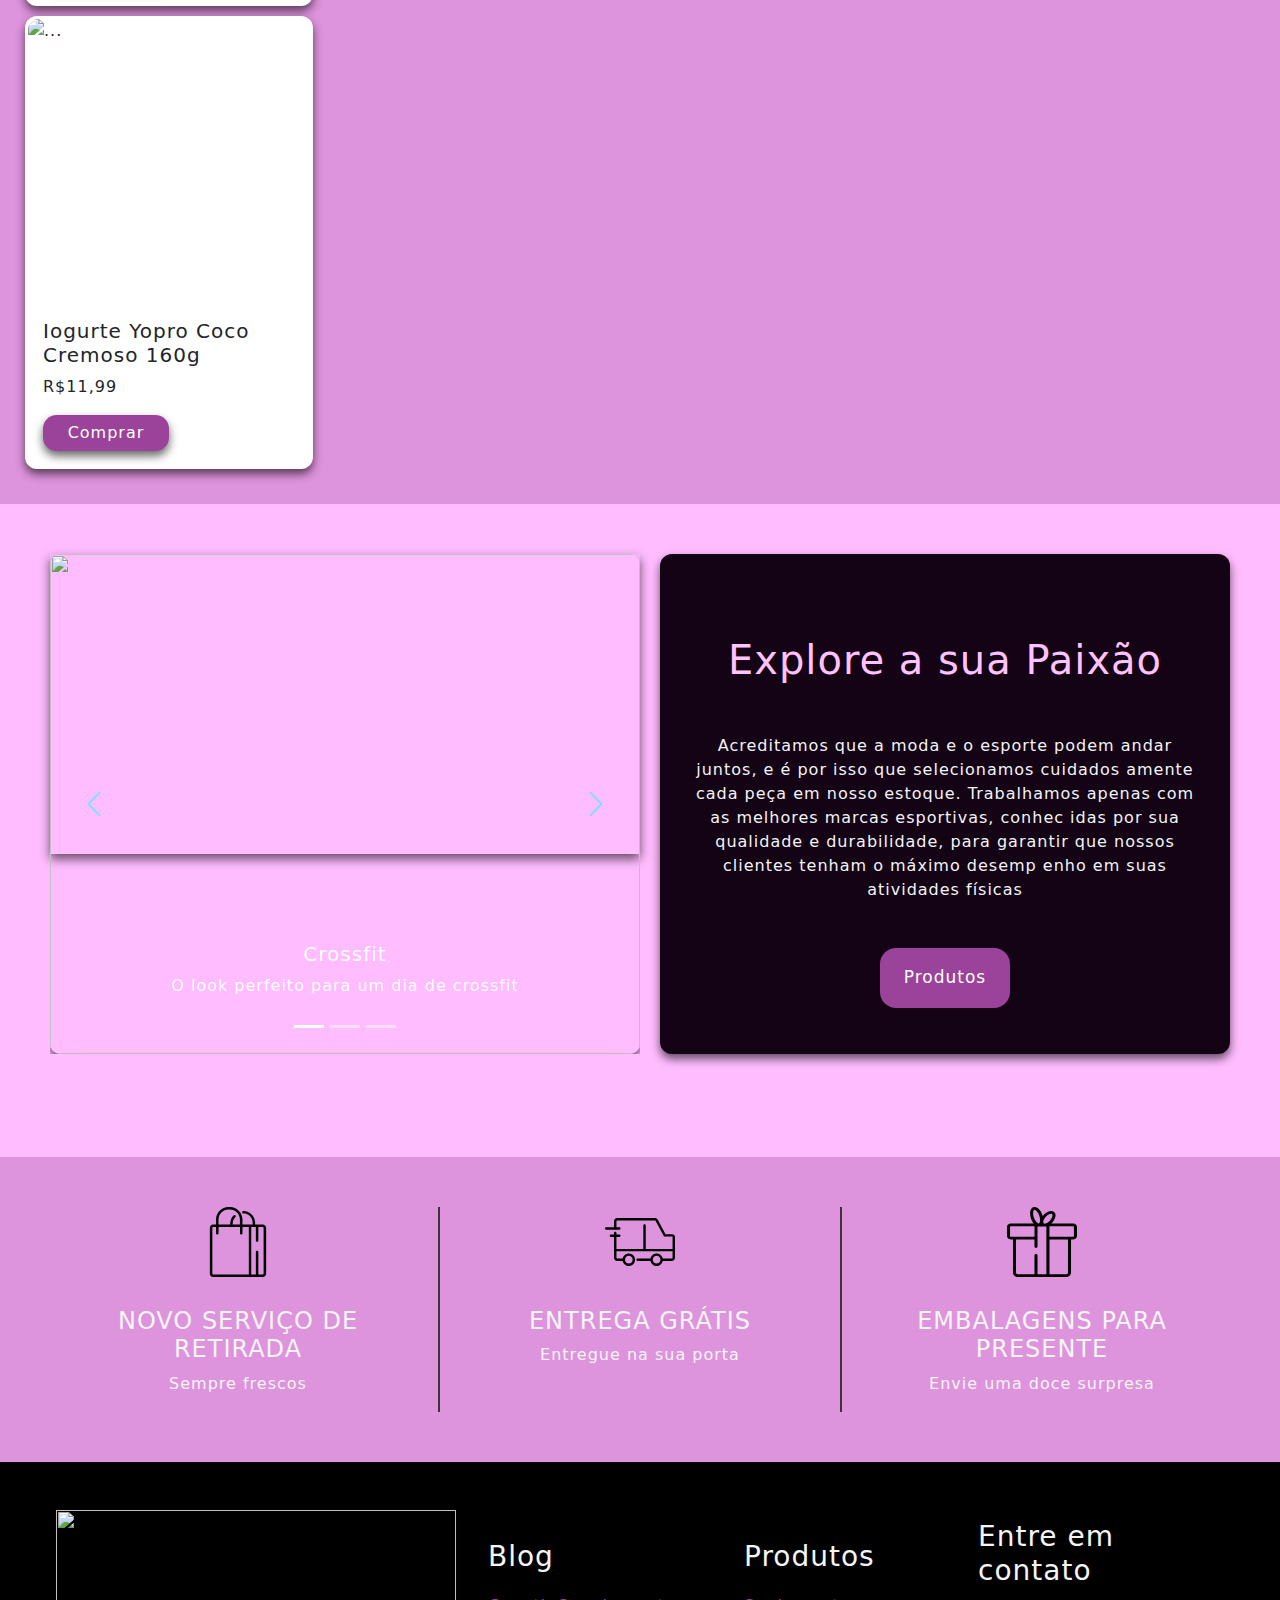
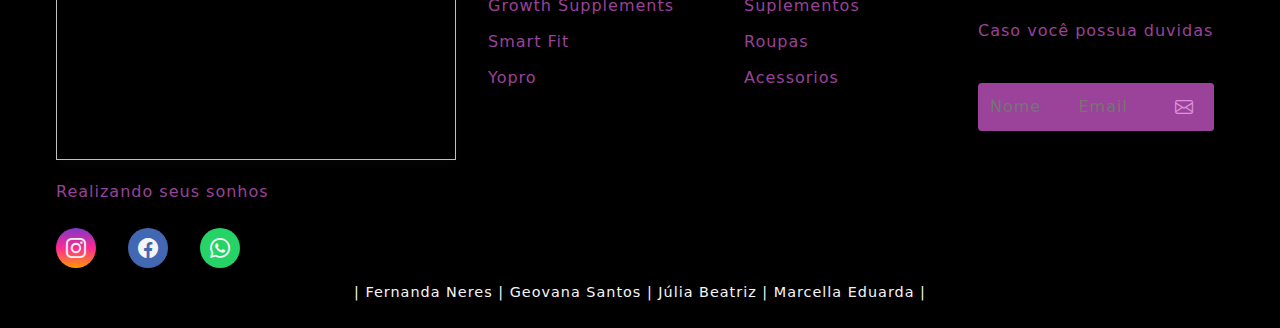
==== commit a642ba9d: "tentando concertar" ====
--- a/trabalho/tb.html
+++ b/trabalho/tb.html
@@ -81,40 +81,47 @@
                     Mais vendidos
                 </h3>
           
-            <div class="row">
-                  <div class="card col-6 col-md-3" style="width: 18rem;">
-                    <img src="imagens/img.jpg" class="card-img-top" alt="...">
-                    <div class="card-body d-flex flex-column justify-content-between">
-                      <h5 class="card-title">Whey Protein 80% Concentrado 1kg Original (Leite em Pó)</h5>
-                      <p class="card-text">R$199,98 </p>
-                      <a href="#" class="btn btn-primary w-50">Comprar</a>
-                    </div>
-                  </div>
-
-                  <div class="card col-6 col-md-3" style="width: 18rem;">
-                    <img src="https://www.mundodanone.com.br/_next/image?url=https%3A%2F%2Fservice.mundodanone.com.br%2Fmedia%2Fwebp%2Fy%2Fo%2Fyopro_uht_mkp_pique_baunilha-25g_tampapreta-af.webp&w=1920&q=75" class="card-img-top" alt="...">
-                    <div class="card-body d-flex flex-column justify-content-between">
-                      <h5 class="card-title">YoPRO Bebida Láctea UHT 25g de proteínas 250ml-Baunilha</h5>
-                      <p class="card-text">R$ 12,39</p>
-                      <a href="#" class="btn btn-primary w-50">Comprar</a>
-                    </div>
-                  </div>
-
-                  <div class="card col-6 col-md-3" style="width: 18rem;">
-                    <img src="imagens/prod.png" class="card-img-top" alt="...">
-                    <div class="card-body d-flex flex-column justify-content-between">
-                      <h5 class="card-title">MULTIVITAMÍNICO (120 CÁPS) - GROWTH SUPPLEMENTS</h5>
-                      <p class="card-text">R$36,90 (Cada)</p>
-                      <a href="#" class="btn btn-primary w-50">Comprar</a>
-                    </div>
-                  </div>
-                  <div class="card col-6 col-md-3" style="width: 18rem;">
-                    <img src="https://images.ctfassets.net/ea2tosc1qg3k/BR-2kNpW3DOlEZoscaMnUIDZY/667c8240a51bb048b3da9b768e51b614/pote-coco.png?w=350&q=50" class="card-img-top" alt="...">
-                    <div class="card-body d-flex flex-column justify-content-between">
-                      <h5 class="card-title"> Iogurte Yopro Coco Cremoso 160g</h5>
-                      <p class="card-text">R$11,99</p>
-                      <a href="#" class="btn btn-primary w-50">Comprar</a>
-                    </div>
+            <div class="row g-3">
+
+              <div class="col-12 col-sm-6 col-md-4 col-lg-3 col-xl-2">
+                      <div class="card" style="width: 18rem;">
+                        <!-- <a href="#" class="position-absolute end-0 p-2 text-danger">
+                          <i class="bi-suit-heart" style="font-size: 24px; line-height: 24px;"></i>
+                        </a> -->
+                        <img src="imagens/whey.jpg" class="card-img-top" alt="...">
+                        <div class="card-body d-flex flex-column justify-content-between">
+                          <h5 class="card-title">Whey Protein 80% Concentrado 1kg Original (Leite em Pó)</h5>
+                          <p class="card-text">R$199,98 </p>
+                          <a href="#" class="btn btn-primary w-50">Comprar</a>
+                        </div>
+                      </div>
+
+                      <div class="card" style="width: 18rem;">
+                        <img src="https://www.mundodanone.com.br/_next/image?url=https%3A%2F%2Fservice.mundodanone.com.br%2Fmedia%2Fwebp%2Fy%2Fo%2Fyopro_uht_mkp_pique_baunilha-25g_tampapreta-af.webp&w=1920&q=75" class="card-img-top" alt="...">
+                        <div class="card-body d-flex flex-column justify-content-between">
+                          <h5 class="card-title">YoPRO Bebida Láctea UHT 25g de proteínas 250ml-Baunilha</h5>
+                          <p class="card-text">R$ 12,39</p>
+                          <a href="#" class="btn btn-primary w-50">Comprar</a>
+                        </div>
+                      </div>
+
+                      <div class="card" style="width: 18rem;">
+                        <img src="imagens/suple.png" class="card-img-top" alt="...">
+                        <div class="card-body d-flex flex-column justify-content-between">
+                          <h5 class="card-title">MULTIVITAMÍNICO (120 CÁPS) - GROWTH SUPPLEMENTS</h5>
+                          <p class="card-text">R$36,90 (Cada)</p>
+                          <a href="#" class="btn btn-primary w-50">Comprar</a>
+                        </div>
+                      </div>
+                      <div class="card" style="width: 18rem;">
+                        <img src="https://images.ctfassets.net/ea2tosc1qg3k/BR-2kNpW3DOlEZoscaMnUIDZY/667c8240a51bb048b3da9b768e51b614/pote-coco.png?w=350&q=50" class="card-img-top" alt="...">
+                        <div class="card-body d-flex flex-column justify-content-between">
+                          <h5 class="card-title"> Iogurte Yopro Coco Cremoso 160g</h5>
+                          <p class="card-text">R$11,99</p>
+                          <a href="#" class="btn btn-primary w-50">Comprar</a>
+                        </div>
+                      </div>
+
                   </div>
             </div>
       </div>
@@ -180,10 +187,11 @@
 
  <!-- BOTAO -->
             <div class="Cdireito">
-                <h1> EXEMPLO 2</h1>
-                <p>Lorem ipsum dolor, sit amet consectetur adipisicing elit. Cumque repellendus debitis voluptas
-                    repellat, autem dolores dolorem unde voluptate pariatur animi, illum adipisci sed incidunt veniam
-                    facilis dolore sequi, ullam similique?
+                <h1> Explore a sua Paixão</h1>
+                <p>Acreditamos que a moda e o esporte podem andar juntos, e é por isso que selecionamos cuidados
+                  amente cada peça em nosso estoque. Trabalhamos apenas com as melhores marcas esportivas, conhec
+                  idas por sua qualidade e durabilidade, para garantir que nossos clientes tenham o máximo desemp
+                  enho em suas atividades físicas
                 </p>
                 <button>
                     <a id="prod" href="cards.html">Produtos</a>
@@ -230,20 +238,20 @@
 <footer>
   <div id="footer_content" >
     <div id="footer_contacts">
-      <h1>Logo</h1>
-      <img src="imagens/logo.png" alt="">
-      <p>Realizando seus sonhos</p>
-
-      <div id="footer_redesociais">
-        <a href="#" class="footer-link" id="instagram">
-          <i class="bi bi-instagram"></i>
-        </a>
-        <a href="#" class="footer-link" id="facebook">
-          <i class="bi bi-facebook"></i>
-        </a>
-        <a href="#" class="footer-link" id="whatsapp">
-          <i class="bi bi-whatsapp"></i>
-        </a>
+      <!-- <h1>Logo</h1> -->
+          <img src="imagens/logo(2).png" alt="">
+          <p>Realizando seus sonhos</p>
+
+          <div id="footer_redesociais">
+            <a href="#" class="footer-link" id="instagram">
+              <i class="bi bi-instagram"></i>
+            </a>
+            <a href="#" class="footer-link" id="facebook">
+              <i class="bi bi-facebook"></i>
+            </a>
+            <a href="#" class="footer-link" id="whatsapp">
+              <i class="bi bi-whatsapp"></i>
+            </a>
 
       </div>
     </div>
--- a/trabalho/tb.css
+++ b/trabalho/tb.css
@@ -154,7 +154,7 @@
 /* BOTÃO */
 
       .Cdireito button {
-        width: 160px;
+        width: 130px;
         height: 60px;
         cursor: pointer;
         color: #fff;
@@ -183,6 +183,11 @@
         background: radial-gradient( circle farthest-corner at 10% 20%,  rgba(255,94,247,1) 17.8%, rgb(112, 2, 255) 100.2% );
         transition: 0.9s;
       }
+          .Cdireito h1{
+            color: var(--extra);
+            margin-bottom: 50px;
+            
+          }
 
 /* CARD */
 
@@ -213,6 +218,9 @@
   margin-top: 30px;
 }
 
+
+
+
 /* FOOTER */
 * {
   font-family: "Inter" sans-serif;
@@ -238,15 +246,23 @@
   padding: 3rem 3.5rem;
 }
 
-#footer_contacts h1{
-  margin-bottom: 0,75rem;
-}
+  #footer_contacts h1{
+    margin-bottom: 0,75rem;
+  }
 
 #footer_redesociais{
   display: flex;
   gap: 2rem;
   margin-top: 1.5rem ;
 }
+#footer_contacts{
+    height: 300px;
+}
+    #footer_contacts p{
+        margin: 20px;
+        margin-left: 0px;
+        color: var(--second);
+    }
 
 #footer_redesociais .footer-link{
   display: flex;
@@ -260,47 +276,54 @@
 }
 #footer_redesociais .footer-link i{
   font-size: 1.25rem;
-}
-#footer_redesociais .footer-link:hover{
-  opacity: 0.8;
-}
-#instagram{
-  background: linear-gradient(#7f37c9, #ff2992,#ff9807) ;
-}
-#facebook{
-  background-color: #4267b3;
-}
-#whatsapp{
-  background-color: #25d366;
-}
+  align-items: center;
+  height: 30px;
+}
+    #footer_redesociais .footer-link:hover{
+      opacity: 0.8;
+    }
+        #instagram{
+          background: linear-gradient(#7f37c9, #ff2992,#ff9807) ;
+        }
+        #facebook{
+          background-color: #4267b3;
+        }
+        #whatsapp{
+          background-color: #25d366;
+        }
 .footer-list{
   display: flex;
   flex-direction: column;
   gap: 0.75rem;
   list-style: none;
-}
-.footer-list .footer-link{
-  color: #9b429a;
-  transition: all 0.4s;
-}
-.footer-list .footer-link:hover{
-  color: #bc6abc;
-}
-#footer_subscribe{
-  display: flex;
-  flex-direction: column;
-  gap: 1.5rem;
-}
-#footer_subscribe p{
-  color: #9b429a;
-}
-#input_group{
-  display: flex;
-  align-items:center ;
-  background-color: #9b429a;
-  border-radius: 4px;
-
-}
+  margin-top: 30px;
+  margin-bottom: 10px;
+}
+    .footer-list .footer-link{
+      color: #9b429a;
+      transition: all 0.4s;
+    }
+    .footer-list .footer-link:hover{
+      color: #bc6abc;
+    }
+    #footer_subscribe{
+      display: flex;
+      flex-direction: column;
+      gap: 1.5rem;
+      margin-top: 40px;
+      margin-bottom: 10px;
+      margin: 10px;
+    }
+    #footer_subscribe p{
+      color: #9b429a;
+    }
+    #input_group{
+      display: flex;
+      align-items:center ;
+      background-color: #9b429a;
+      border-radius: 4px;
+
+    }
 #input_group input{
   all: unset;
   padding: 0.75rem;
@@ -321,15 +344,19 @@
 #input_group button:hover{
   opacity: 0.8;
 }
-#footer_copyright{
-  display: flex;
-  justify-content: center;
-  background-color: black;
-  font-size: 0.9rem;
-  padding: 1.5rem;
-  font-weight: 100;
-}
-
+  #footer_copyright{
+    display: flex;
+    justify-content: center;
+    background-color: black;
+    font-size: 0.9rem;
+    padding: 1.5rem;
+    font-weight: 100;
+  }
+  footer img{
+    height: 250px;
+    width: 400px;
+    box-shadow: 2px 6px 8px 0 rgba(22, 22, 26, 0.18);
+  }
 
 
 /* Voltar ao topo */
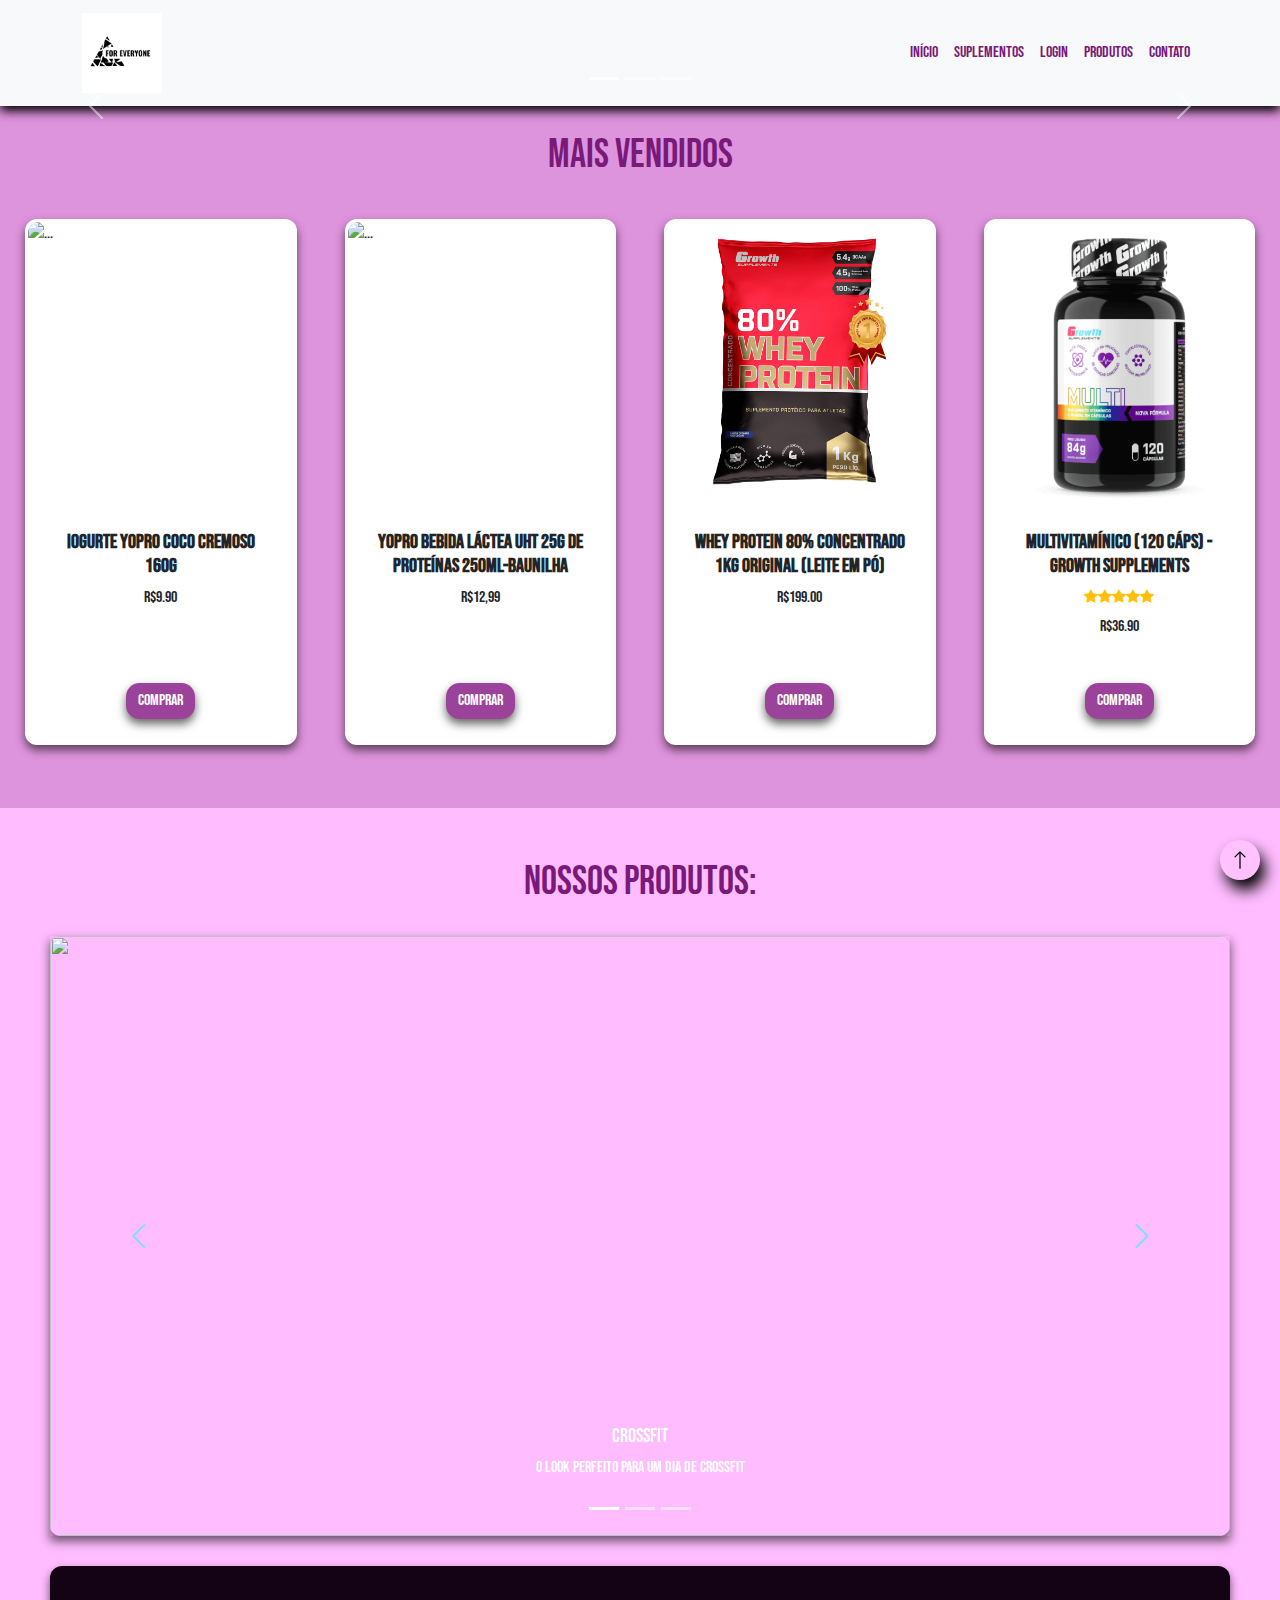
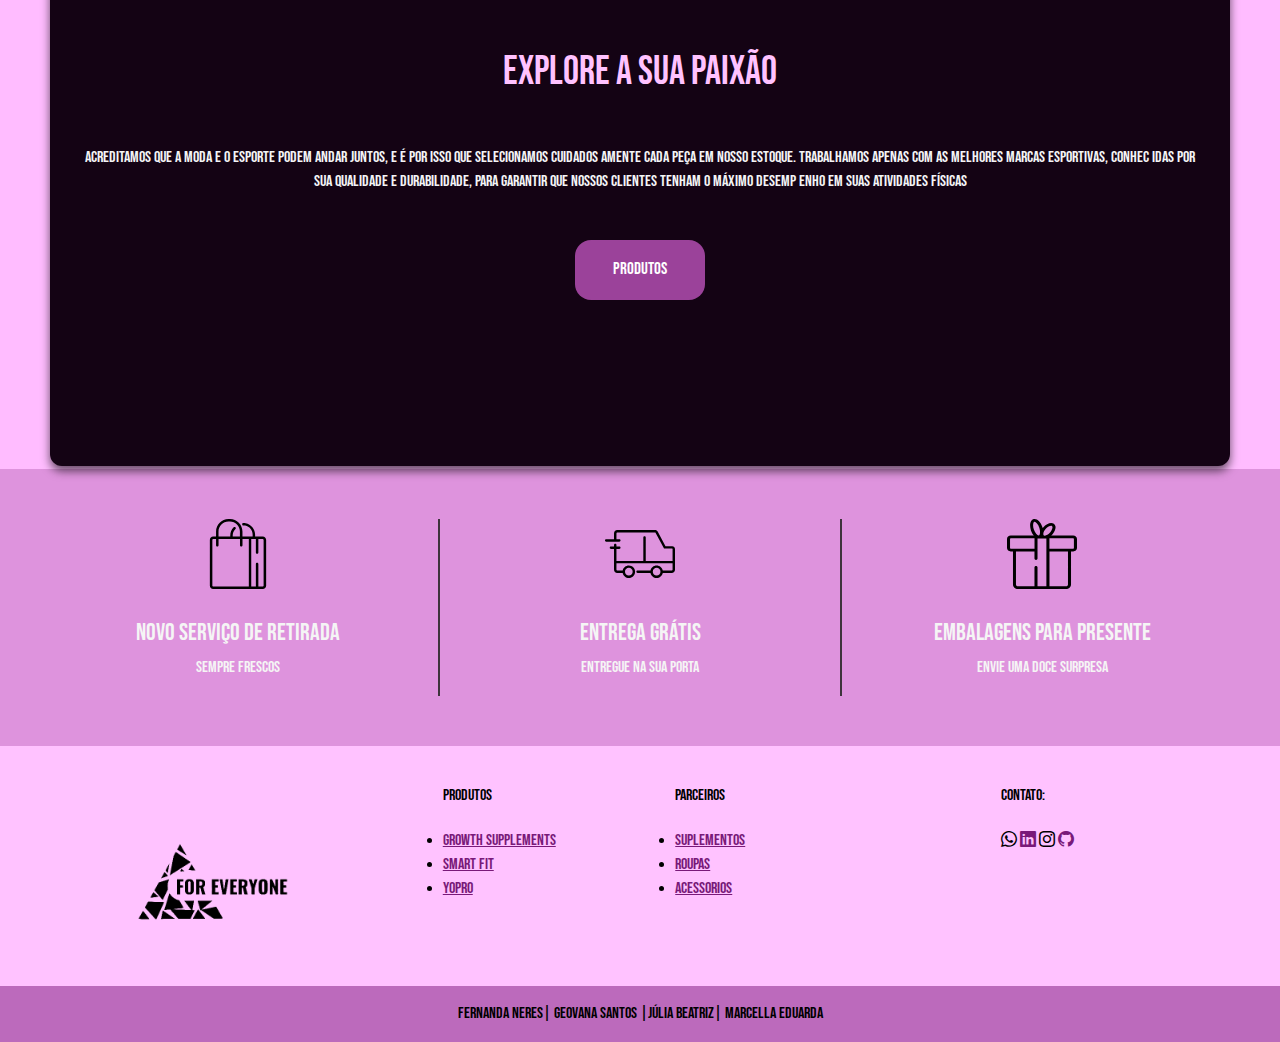
==== commit 342c42c3: "Responsivo" ====
--- a/trabalho/tb.html
+++ b/trabalho/tb.html
@@ -17,7 +17,7 @@
   <nav class="navbar navbar-expand-lg navbar-light bg-light">
     <div class="container">
 
-        <a href="" class="navbar-brand"><img src="">Logo</a>
+        <a href="" class="navbar-brand"><img class="logo" src="imagens/logo.png"></a>
 
         <button 
             class="navbar-toggler"
@@ -75,62 +75,91 @@
 
 <!-- PARTE DE CIMA - MARCELLA -->
 
-      <div class="container-fluid suplementos" id="suplementos">
-        
-                <h3 class="fala">
-                    Mais vendidos
-                </h3>
-          
-            <div class="row g-3">
-
-              <div class="col-12 col-sm-6 col-md-4 col-lg-3 col-xl-2">
-                      <div class="card" style="width: 18rem;">
-                        <!-- <a href="#" class="position-absolute end-0 p-2 text-danger">
-                          <i class="bi-suit-heart" style="font-size: 24px; line-height: 24px;"></i>
-                        </a> -->
-                        <img src="imagens/whey.jpg" class="card-img-top" alt="...">
-                        <div class="card-body d-flex flex-column justify-content-between">
-                          <h5 class="card-title">Whey Protein 80% Concentrado 1kg Original (Leite em Pó)</h5>
-                          <p class="card-text">R$199,98 </p>
-                          <a href="#" class="btn btn-primary w-50">Comprar</a>
-                        </div>
+<div class="container-fluid suplementos" id="suplementos">
+  <h1 >Mais Vendidos</h1>
+
+  <div class="row gx-4 gx-lg-5 row-cols-2 row-cols-md-3 row-cols-xl-4 justify-content-center">
+      <div class="col-12 col-md-3 mb-5">
+          <div class="card h-100">
+              <img class="card-img-top" src="https://images.ctfassets.net/ea2tosc1qg3k/BR-2kNpW3DOlEZoscaMnUIDZY/667c8240a51bb048b3da9b768e51b614/pote-coco.png?w=350&q=50" alt="..." />
+              <div class="card-body p-4">
+                  <div class="text-center">
+                      <h5 class="fw-bolder">Iogurte Yopro Coco Cremoso 160g </h5>
+                      R$9.90
+                  </div>
+              </div>
+              <div class="card-footer p-4 pt-0 border-top-0 bg-transparent">
+                  <div class="text-center"><a class="btn btn-outline-dark mt-auto" href="#">Comprar</a></div>
+              </div>
+          </div>
+      </div>
+
+      
+      <div class="col-12 col-md-3 mb-5">
+          <div class="card h-100">
+              <img class="card-img-top" src="https://www.mundodanone.com.br/_next/image?url=https%3A%2F%2Fservice.mundodanone.com.br%2Fmedia%2Fwebp%2Fy%2Fo%2Fyopro_uht_mkp_pique_baunilha-25g_tampapreta-af.webp&w=1920&q=75" alt="..." />
+              <div class="card-body p-4">
+                  <div class="text-center">
+                      <h5 class="fw-bolder">YoPRO Bebida Láctea UHT 25g de proteínas 250ml-Baunilha</h5>
+                      R$12,99
+                  </div>
+              </div>
+              <div class="card-footer p-4 pt-0 border-top-0 bg-transparent">
+                  <div class="text-center"><a class="btn btn-outline-dark mt-auto" href="#">Comprar</a></div>
+              </div>
+          </div>
+      </div>
+
+      <div class="col-12 col-md-3 mb-5">
+          <div class="card h-100">
+              <img class="card-img-top" src="imagens/whey.jpg" alt="..." />
+              <div class="card-body p-4">
+                  <div class="text-center">
+                      <h5 class="fw-bolder">Whey Protein 80% Concentrado 1kg Original (Leite em Pó)</h5>
+                      R$199.00
+                  </div>
+              </div>
+              <div class="card-footer p-4 pt-0 border-top-0 bg-transparent">
+                  <div class="text-center"><a class="btn btn-outline-dark mt-auto" href="#">Comprar</a></div>
+              </div>
+          </div>
+      </div>
+
+
+      <div class="col-12 col-md-3 mb-5">
+          <div class="card h-100">
+
+              <img class="card-img-top" src="imagens/suple.png" alt="..." />
+              <div class="card-body p-4">
+                  <div class="text-center">
+                      <h5 class="fw-bolder">MULTIVITAMÍNICO (120 CÁPS) - GROWTH SUPPLEMENTS</h5>
+                      <div class="d-flex justify-content-center small text-warning mb-2">
+                          <div class="bi-star-fill"></div>
+                          <div class="bi-star-fill"></div>
+                          <div class="bi-star-fill"></div>
+                          <div class="bi-star-fill"></div>
+                          <div class="bi-star-fill"></div>
                       </div>
-
-                      <div class="card" style="width: 18rem;">
-                        <img src="https://www.mundodanone.com.br/_next/image?url=https%3A%2F%2Fservice.mundodanone.com.br%2Fmedia%2Fwebp%2Fy%2Fo%2Fyopro_uht_mkp_pique_baunilha-25g_tampapreta-af.webp&w=1920&q=75" class="card-img-top" alt="...">
-                        <div class="card-body d-flex flex-column justify-content-between">
-                          <h5 class="card-title">YoPRO Bebida Láctea UHT 25g de proteínas 250ml-Baunilha</h5>
-                          <p class="card-text">R$ 12,39</p>
-                          <a href="#" class="btn btn-primary w-50">Comprar</a>
-                        </div>
-                      </div>
-
-                      <div class="card" style="width: 18rem;">
-                        <img src="imagens/suple.png" class="card-img-top" alt="...">
-                        <div class="card-body d-flex flex-column justify-content-between">
-                          <h5 class="card-title">MULTIVITAMÍNICO (120 CÁPS) - GROWTH SUPPLEMENTS</h5>
-                          <p class="card-text">R$36,90 (Cada)</p>
-                          <a href="#" class="btn btn-primary w-50">Comprar</a>
-                        </div>
-                      </div>
-                      <div class="card" style="width: 18rem;">
-                        <img src="https://images.ctfassets.net/ea2tosc1qg3k/BR-2kNpW3DOlEZoscaMnUIDZY/667c8240a51bb048b3da9b768e51b614/pote-coco.png?w=350&q=50" class="card-img-top" alt="...">
-                        <div class="card-body d-flex flex-column justify-content-between">
-                          <h5 class="card-title"> Iogurte Yopro Coco Cremoso 160g</h5>
-                          <p class="card-text">R$11,99</p>
-                          <a href="#" class="btn btn-primary w-50">Comprar</a>
-                        </div>
-                      </div>
-
+                      R$36.90
                   </div>
-            </div>
-      </div>
+              </div>
+              <div class="card-footer p-4 pt-0 border-top-0 bg-transparent">
+                  <div class="text-center"><a class="btn btn-outline-dark mt-auto" href="#">Comprar</a></div>
+              </div>
+          </div>
+
+      </div>
+  </div>
+</div>
+      
     
     
 
 <!-- CONTEÚDO - Juh e Fer -->
 
     <div class="global" id="produtos">
+      <h1>Nossos Produtos:</h1>
+      <div class="row">
         <div class="crr" id="carousel4">
             <div class="Cesquerdo">
                 <div id="carouselCaptions" class="carousel slide carousel-fade" data-bs-ride="carousel">
@@ -160,7 +189,7 @@
                             </div>
                         </div>
                         <div class="carousel-item">
-                            <img src="imagens/Camisa-Flamengo.webp"
+                            <img src="https://d3ugyf2ht6aenh.cloudfront.net/stores/001/534/467/products/1fedb9701-5b04b0cf641507263a16795135417120-640-0.webp"
                                 class="d-block w-100">
                             <div class="carousel-caption d-none d-md-block">
                                 <h5>Futebol</h5>
@@ -184,9 +213,10 @@
                     </button>
                 </div>
             </div>
-
+          
  <!-- BOTAO -->
-            <div class="Cdireito">
+ 
+            <div class="Cdireito  ">
                 <h1> Explore a sua Paixão</h1>
                 <p>Acreditamos que a moda e o esporte podem andar juntos, e é por isso que selecionamos cuidados
                   amente cada peça em nosso estoque. Trabalhamos apenas com as melhores marcas esportivas, conhec
@@ -198,7 +228,8 @@
                 </button>
             </div>
         </div>    
-    </div>   
+    </div>  
+    </div>
 <!-- Teste de icons  -->
 
 <div class="icons">
@@ -235,75 +266,104 @@
 
 <!-- FOOTER/RODAPÉ -->
 
-<footer>
-  <div id="footer_content" >
-    <div id="footer_contacts">
-      <!-- <h1>Logo</h1> -->
-          <img src="imagens/logo(2).png" alt="">
-          <p>Realizando seus sonhos</p>
-
-          <div id="footer_redesociais">
-            <a href="#" class="footer-link" id="instagram">
-              <i class="bi bi-instagram"></i>
-            </a>
-            <a href="#" class="footer-link" id="facebook">
-              <i class="bi bi-facebook"></i>
-            </a>
-            <a href="#" class="footer-link" id="whatsapp">
-              <i class="bi bi-whatsapp"></i>
-            </a>
-
-      </div>
-    </div>
-    <ul class="footer-list">
-      <li>
-        <h3>Blog</h3>
-      </li>
-      <li>
-        <a href="https://www.gsuplementos.com.br/" class="footer-link">Growth Supplements</a>
-      </li>
-      <li>
-        <a href="https://www.smartfit.com.br/" class="footer-link">Smart Fit</a>
-      </li>
-      <li>
-        <a href="https://www.yopro.com.br/" class="footer-link">Yopro</a>
-      </li>
-
-    </ul>
-    <ul class="footer-list">
-      <li>
-        <h3>Produtos</h3>
-      </li>
-      <li>
-        <a href="#suplementos" class="footer-link">Suplementos</a>
-      </li>
-      <li>
-        <a href="#produtos" class="footer-link">Roupas</a>
-      </li>
-      <li>
-        <a href="#produtos" class="footer-link">Acessorios</a>
-      </li>
-      
-    </ul>
-    <div id="footer_subscribe">
-      <h3>Entre em contato</h3>
-      <p>Caso você possua duvidas</p>
-      <div id="input_group">
-        <input type="text" id="nome" placeholder="Nome"><br><br>
-        <input type="email" id="email" placeholder="Email">
-        <button>
-          <i class="bi bi-envelope"></i>
-        </button>
-      </div>
-    </div>
-
-
-  </div>
-  <div id="footer_copyright">
-   | Fernanda Neres | Geovana Santos | Júlia Beatriz | Marcella Eduarda |
-  </div>
+
+  <footer
+          class="text-center text-lg-start "
+         >
+    
+    <div class="container p-4 pb-0">
+      <section class="">
+        <div class="row">
+         
+          <div class="col-md-3 col-lg-3 col-xl-3 mx-auto mt-3">
+           <img src="imagens/logofooter.png" alt="">
+          </div>
+         
+
+          <hr class="w-100 clearfix d-md-none" />
+
+         
+          <div class="col-md-2 col-lg-2 col-xl-2 mx-auto mt-3">
+            <h6 class="text-uppercase mb-4 font-weight-bold">Produtos</h6>
+            <li>
+              <a href="https://www.gsuplementos.com.br/" class="footer-link">Growth Supplements</a>
+            </li>
+            <li>
+              <a href="https://www.smartfit.com.br/" class="footer-link">Smart Fit</a>
+            </li>
+            <li>
+              <a href="https://www.yopro.com.br/" class="footer-link">Yopro</a>
+            </li>
+           
+          </div>
+         
+
+          <hr class="w-100 clearfix d-md-none" />
+
+         
+          <hr class="w-100 clearfix d-md-none" />
+
+         
+          <div class="col-md-4 col-lg-3 col-xl-3 mx-auto mt-3">
+            <h6 class="text-uppercase mb-4 font-weight-bold">Parceiros</h6>
+            <li>
+              <a href="#suplementos" class="footer-link">Suplementos</a>
+            </li>
+            <li>
+              <a href="#produtos" class="footer-link">Roupas</a>
+            </li>
+            <li>
+              <a href="#produtos" class="footer-link">Acessorios</a>
+            </li>
+          </div>
+         
+
+         
+          <div class="col-md-3 col-lg-2 col-xl-2 mx-auto mt-3">
+            <h6 class="text-uppercase mb-4 font-weight-bold">Contato:</h6>
+
+            <!-- Facebook -->
+            <a>
+            <i class="bi bi-"></i>
+              </a>
+
+               <!-- Whatsapp -->
+            <a></a>
+            <i class="bi bi-whatsapp"></i>
+              </a>
+              
+
+            <!-- Linkedin -->
+           <a href=""><i class="bi bi-linkedin"></i></a>
+
+
+            <!-- Instagram -->
+            <a></a>
+            <i class="bi bi-instagram"></i>
+              </a>
+
+            <!-- Github -->
+            <a href="https://github.com/jujuliabeat/Framework"><i class="bi bi-github"></i></a>
+          </div>
+        </div>
+       
+      </section>
+     
+    </div>
   
-</footer>
+    <!-- Copyright -->
+    <div
+         class="text-center p-3"
+         style="background-color:#bc6abc"
+         >
+      Fernanda Neres| Geovana Santos |Júlia Beatriz| Marcella Eduarda
+        
+    </div>
+   
+  </footer>
+  <!-- Footer -->
+
+
                      <!-- ========== VOLTAR AO TOPO ========== -->
 
      <a id="link_topo" href="#home" class="botao-control-top btn-fixed"><svg xmlns="http://www.w3.org/2000/svg"
--- a/trabalho/tb.css
+++ b/trabalho/tb.css
@@ -1,4 +1,5 @@
 /* PARTE DE CIMA */
+@import url('https://fonts.googleapis.com/css2?family=Bebas+Neue&family=PT+Sans:ital@1&display=swap');
 
 @import url('https://fonts.googleapis.com/css2?family=Playfair+Display:ital,wght@1,400;1,900&display=swap');
 
@@ -13,17 +14,19 @@
     --tras:#140314;
 }
 
-
-.barraP{
-  height: 50px;
-  position: fixed;
-  top: 0;
-  left: 0;
-  width: 100%;
-  background-color: aliceblue;
-  z-index:1;
-  
-}
+body{
+  font-family: 'Bebas Neue', sans-serif;
+}
+.logo{
+  height: auto;
+  width: 80px;
+}
+#menu-principal a{
+  color: var(--prim);
+}
+
+
+
 .Home{
     width: 100%;
 }
@@ -62,9 +65,11 @@
       margin-bottom: 5px;
     }
 
-        #suplementos .fala {
+       h1 {
           text-align: center;
           margin-bottom: 30px;
+          color: var(--prim);
+          
         }
 
             #suplementos .btn {
@@ -94,30 +99,18 @@
 /* CONTEUDO - Júlia e Fernanda */
 
 .global{
-    position: static;
-    display: flex;
-    flex-direction: column;
     margin: 0px;
     padding: 50px;
     padding-bottom: 3px;
     background-color:var(--five);
-  }
-    .crr{
-      position: static;
-      width: 100%;
-      display: grid;
-      flex-direction: row;
-      grid-template-columns: 50% 50%;
-      grid-template-rows: 300px 300px;
-      grid-template-areas: Esquerdgrid Direitogrid;
-      column-gap: 20px;
-      
-    }
-
+    justify-content: center;
+    align-items: center;
+  }
   
       /* LADO ESCRITO */
           .Cdireito{
-            display: Direitogrid;
+            justify-content: center;
+            align-items: center;
             border-radius: 0.75rem;
             background-color: var(--tras);
             padding: 2rem;
@@ -125,7 +118,8 @@
             box-shadow: 0 5px 10px rgba(0,0,0,.6);
             text-align:center;
             height: 500px;
-            margin-right: 20px;
+            margin-top: 30px;    
+            width: auto;        
           }
               .Cdireito h1{
                 margin-top: 50px;
@@ -141,12 +135,11 @@
                   }
   
           .Cesquerdo{
-            position: static;
-            display: Esquerdgrid;
             box-shadow: 0 5px 10px rgba(0, 0, 0, .6);
+            width: auto;
           }
             .Cesquerdo img{
-              height: 500px;
+              height: 600px;
               border-radius: 10px;
               box-shadow: 0 5px 10px rgba(0, 0, 0, .6);
             }
@@ -218,145 +211,19 @@
   margin-top: 30px;
 }
 
-
-
-
-/* FOOTER */
-* {
-  font-family: "Inter" sans-serif;
-  margin: 0;
-  padding: 0;
-  box-sizing: border-box;
-  letter-spacing: 1px;
+footer img{
+  width: auto;
+  height: 200px;
 }
 
 footer{
-  width: 100%;
-  color: whitesmoke;
-  background-color: #000000;
-}
-.footer-link{
-  text-decoration: none;
-}
-
-#footer_content{
-  background-color:black;
-  display: grid;
-  grid-template-columns: repeat(4, 1fr);
-  padding: 3rem 3.5rem;
-}
-
-  #footer_contacts h1{
-    margin-bottom: 0,75rem;
-  }
-
-#footer_redesociais{
-  display: flex;
-  gap: 2rem;
-  margin-top: 1.5rem ;
-}
-#footer_contacts{
-    height: 300px;
-}
-    #footer_contacts p{
-        margin: 20px;
-        margin-left: 0px;
-        color: var(--second);
-    }
-
-#footer_redesociais .footer-link{
-  display: flex;
-  align-items: center;
-  justify-content: center;
-  height: 2.5rem;
-  width: 2.5rem;
-  color:whitesmoke;
-  border-radius: 5rem;
-  transition: all 0.4s;
-}
-#footer_redesociais .footer-link i{
-  font-size: 1.25rem;
-  align-items: center;
-  height: 30px;
-}
-    #footer_redesociais .footer-link:hover{
-      opacity: 0.8;
-    }
-        #instagram{
-          background: linear-gradient(#7f37c9, #ff2992,#ff9807) ;
-        }
-        #facebook{
-          background-color: #4267b3;
-        }
-        #whatsapp{
-          background-color: #25d366;
-        }
-.footer-list{
-  display: flex;
-  flex-direction: column;
-  gap: 0.75rem;
-  list-style: none;
-  margin-top: 30px;
-  margin-bottom: 10px;
-}
-    .footer-list .footer-link{
-      color: #9b429a;
-      transition: all 0.4s;
-    }
-    .footer-list .footer-link:hover{
-      color: #bc6abc;
-    }
-    #footer_subscribe{
-      display: flex;
-      flex-direction: column;
-      gap: 1.5rem;
-      margin-top: 40px;
-      margin-bottom: 10px;
-      margin: 10px;
-    }
-    #footer_subscribe p{
-      color: #9b429a;
-    }
-    #input_group{
-      display: flex;
-      align-items:center ;
-      background-color: #9b429a;
-      border-radius: 4px;
-
-    }
-#input_group input{
-  all: unset;
-  padding: 0.75rem;
-  width: 50%;
-}
-#input_group button{
-  background-color: #9b429a;
-  border: none;
-  color: var(--for);
-  padding: 0px 1.25rem;
-  font-size: 1.125rem;
-  height: 100%;
-  border-radius: 0px 4px 4px 0px;
-  cursor: pointer;
-  transition: all 0.4s;
-
-}
-#input_group button:hover{
-  opacity: 0.8;
-}
-  #footer_copyright{
-    display: flex;
-    justify-content: center;
-    background-color: black;
-    font-size: 0.9rem;
-    padding: 1.5rem;
-    font-weight: 100;
-  }
-  footer img{
-    height: 250px;
-    width: 400px;
-    box-shadow: 2px 6px 8px 0 rgba(22, 22, 26, 0.18);
-  }
+  background-color: var(--extra) ;
+  color: black;
+}
+
+
+
+
 
 
 /* Voltar ao topo */
@@ -377,25 +244,6 @@
   }
 
 
-/* RESPONVIO PARA DISPOSITIVOS MAIORES */
-
-/* @media screen and (min-width: 780px) {
-
-  body{
-    margin: 0 150px 0 150px;
-  
-  }
-  
-  .barraP{
-    height: 50px;
-    position: fixed;
-    top: 0;
-    left: 0;
-    width: 100%;
-    background-color: aliceblue;
-    z-index:1;
-    margin: 0 150px 0 150px;
-  }
-  
-} */
-/* RESPONSIVO PARA DISPOSITIVOS MENORES */
+
+
+ 